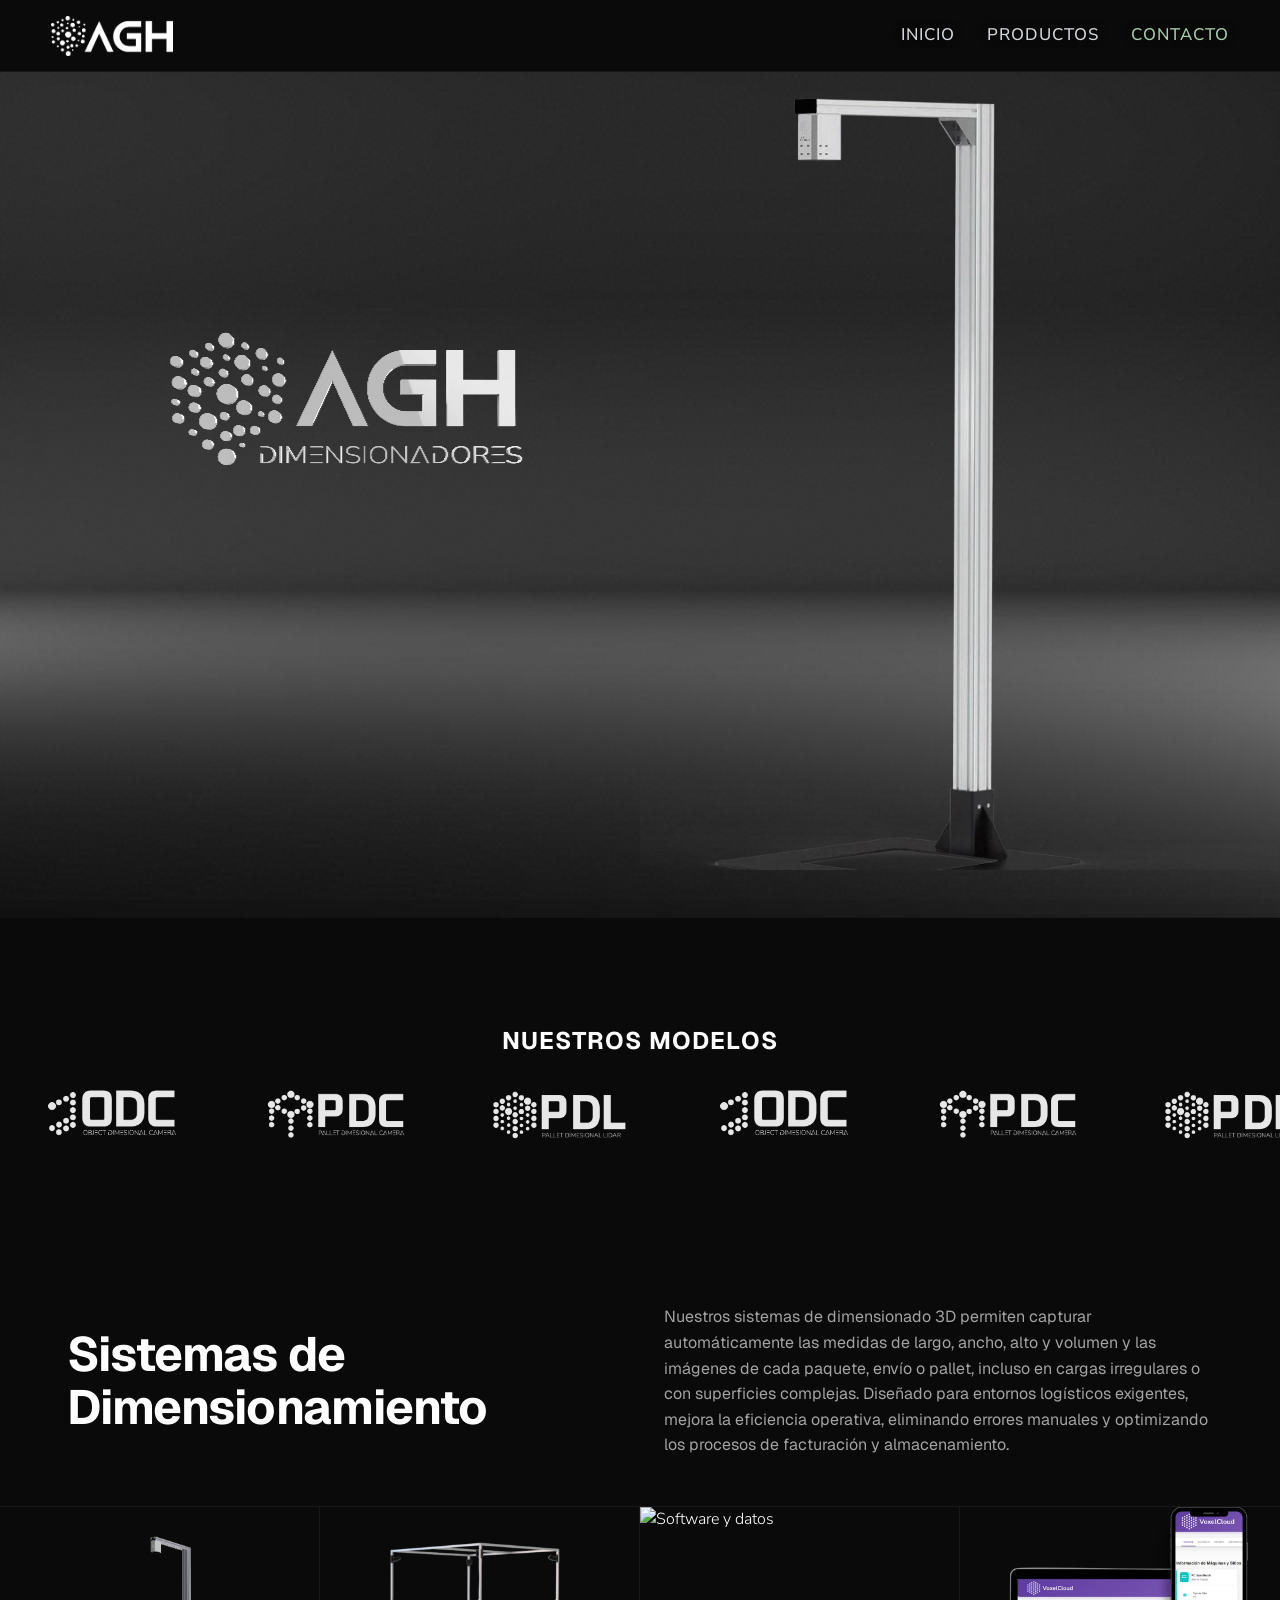
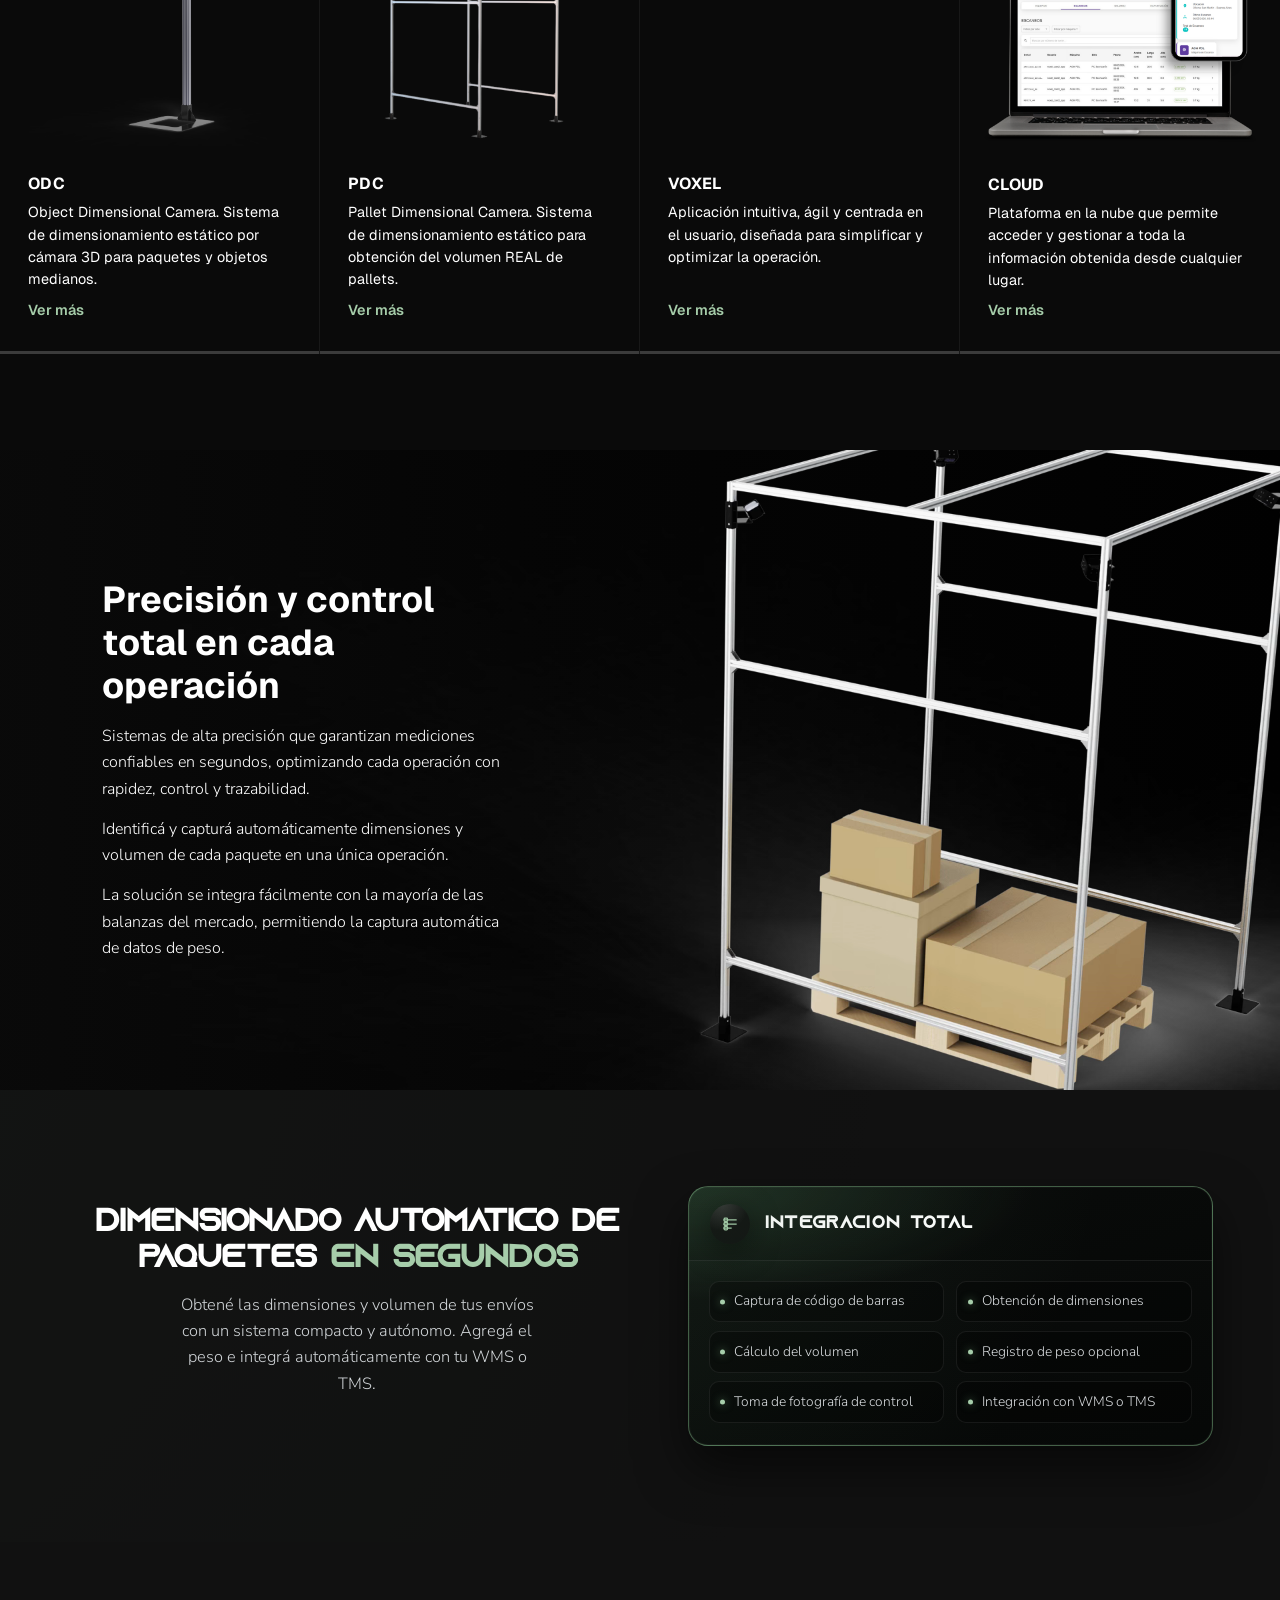
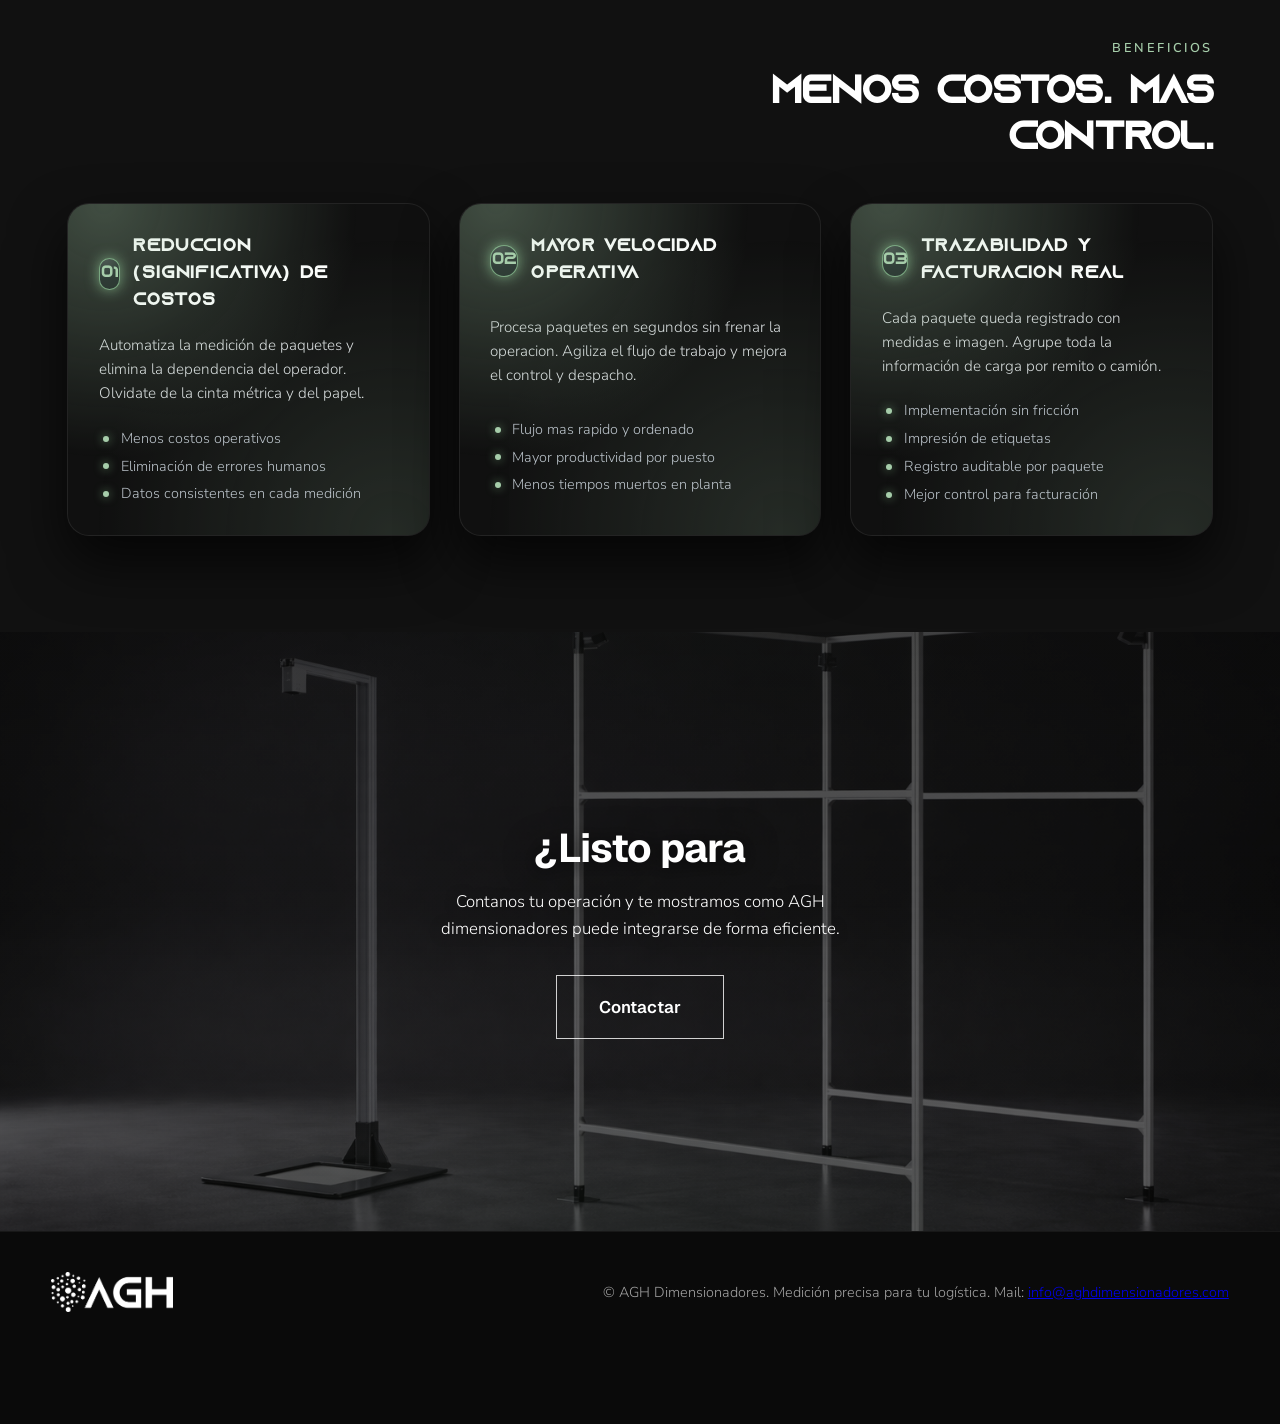
==== index.html @ 09cf016a "mejoras" ====
<!DOCTYPE html>
<html lang="es">
<head>
  <meta charset="UTF-8">
  <meta name="viewport" content="width=device-width, initial-scale=1.0">
  <title>AGH DIMENSIONADORES | Medición precisa de cajas y paquetes</title>
  <meta name="description" content="Soluciones de dimensionado y pesaje para logística. Precisión, velocidad y eficiencia en preparación de pedidos.">
  <link rel="icon" href="data:image/svg+xml,%3Csvg xmlns='http://www.w3.org/2000/svg' viewBox='0 0 32 32'%3E%3Crect width='32' height='32' fill='%230a0a0a'/%3E%3Ctext x='16' y='22' font-size='18' font-weight='bold' fill='%2334c98a' text-anchor='middle' font-family='sans-serif'%3EA%3C/text%3E%3C/svg%3E" type="image/svg+xml">
  <link rel="preconnect" href="https://fonts.googleapis.com">
  <link rel="preconnect" href="https://fonts.gstatic.com" crossorigin>
  <link href="https://fonts.googleapis.com/css2?family=Geist:wght@400;500;600;700&family=Oxanium:wght@400;500;600;700;800&display=swap" rel="stylesheet">
  <link rel="stylesheet" href="styles.css">
</head>
<body class="page-inicio">
  <div class="noise"></div>

  <header class="header">
    <div class="header-inner">
      <a href="index.html" class="logo">
        <img src="assets/aghblanco.png" alt="AGH Dimensionadores" class="logo-img">
      </a>
      <nav class="nav">
        <a href="index.html">Inicio</a>
        <div class="nav-dropdown">
          <a href="productos.html" class="nav-dropdown-trigger">Productos</a>
          <div class="nav-dropdown-menu">
            <a href="productos.html#odc" class="nav-dropdown-link nav-dropdown-link--with-icon">
              <img src="assets/dibujoODC.png" alt="" class="nav-dropdown-icon">
              <span class="nav-dropdown-link-content">
                <span class="nav-dropdown-link-title">ODC</span>
                <span class="nav-dropdown-link-desc">Object Dimensional Camera</span>
              </span>
            </a>
            <a href="productos.html#pdc" class="nav-dropdown-link nav-dropdown-link--with-icon">
              <img src="assets/pdcdibujo.png" alt="" class="nav-dropdown-icon">
              <span class="nav-dropdown-link-content">
                <span class="nav-dropdown-link-title">PDC</span>
                <span class="nav-dropdown-link-desc">Pallet Dimensional Camera</span>
              </span>
            </a>
            <a href="productos.html#software" class="nav-dropdown-link nav-dropdown-link--with-icon">
              <img src="assets/voxelblanco.png" alt="" class="nav-dropdown-icon">
              <span class="nav-dropdown-link-content">
                <span class="nav-dropdown-link-title">VOXEL</span>
                <span class="nav-dropdown-link-desc">Aplicación de captura y gestión</span>
              </span>
            </a>
          </div>
        </div>
        <a href="contacto.html" class="nav-cta">Contacto</a>
      </nav>
      <button class="menu-btn" aria-label="Abrir menú">
        <span></span><span></span><span></span>
      </button>
    </div>
  </header>

  <div id="main-wrap">
  <main>
    <section class="section video-section hero">
      <!-- MÓVIL: intro a pantalla completa, luego fade al render -->
      <div class="hero-mobile-intro" id="hero-mobile-intro">
        <video class="hero-mobile-intro-video" autoplay muted playsinline preload="auto">
          <source src="assets/logoheromovil.mp4" type="video/mp4">
        </video>
      </div>

      <!-- DESKTOP: logo izquierda, render derecha, fondo fondoval -->
      <div class="hero-desktop-layout">
        <div class="hero-desktop-logo">
          <video class="video-section-gif" autoplay loop muted playsinline>
            <source src="assets/logohero.webm" type="video/webm">
          </video>
        </div>
        <div class="hero-desktop-render">
          <video class="video-section-player" autoplay muted playsinline preload="auto">
            <source src="assets/animacion_rapida.webm" type="video/webm">
            <source src="assets/animacion_rapida.mp4" type="video/mp4">
          </video>
        </div>
      </div>
    </section>

    <section class="section clients-pasarela">
      <div class="container">
        <h2 class="clients-pasarela-title">Nuestros Modelos</h2>
      </div>
      <div class="clients-pasarela-wrap">
        <div class="clients-pasarela-track">
          <div class="clients-logo"><img src="assets/1.png" alt="Cliente"></div>
          <div class="clients-logo"><img src="assets/2.png" alt="Cliente"></div>
          <div class="clients-logo"><img src="assets/3.png" alt="Cliente"></div>
          <div class="clients-logo"><img src="assets/1.png" alt="Cliente"></div>
          <div class="clients-logo"><img src="assets/2.png" alt="Cliente"></div>
          <div class="clients-logo"><img src="assets/3.png" alt="Cliente"></div>
          <!-- Duplicamos la secuencia para que el scroll sea continuo sin dejar huecos -->
          <div class="clients-logo"><img src="assets/1.png" alt="Cliente"></div>
          <div class="clients-logo"><img src="assets/2.png" alt="Cliente"></div>
          <div class="clients-logo"><img src="assets/3.png" alt="Cliente"></div>
          <div class="clients-logo"><img src="assets/1.png" alt="Cliente"></div>
          <div class="clients-logo"><img src="assets/2.png" alt="Cliente"></div>
          <div class="clients-logo"><img src="assets/3.png" alt="Cliente"></div>
        </div>
      </div>
    </section>

    <section id="maquinas" class="section machines">
      <div class="machines-inner">
        <div class="machines-header">
          <div class="machines-header-left">
            <h2 class="machines-title">
              <span class="machines-title-line">Sistemas de</span>
              <span class="machines-title-line">Dimensionamiento</span>
            </h2>
          </div>
          <div class="machines-header-right">
            <p class="machines-desc">Nuestros sistemas de dimensionado 3D permiten capturar automáticamente las medidas de largo, ancho, alto y volumen y las imágenes de cada paquete, envío o pallet, incluso en cargas irregulares o con superficies complejas. Diseñado para entornos logísticos exigentes, mejora la eficiencia operativa, eliminando errores manuales y optimizando los procesos de facturación y almacenamiento.</p>
          </div>
        </div>
        <div class="machines-strip-wrap">
          <div class="machines-strip" id="machines-strip">
            <article class="machine-card">
              <div class="machine-card-image">
                <img src="assets/renderodc1.png" alt="ODC - Object Dimensional Camera">
              </div>
              <div class="machine-card-text">
                <h3 class="machine-card-title">ODC</h3>
                <p class="machine-card-desc">Object Dimensional Camera. Sistema de dimensionamiento estático por cámara 3D para paquetes y objetos medianos.</p>
                <a href="productos.html#odc" class="machine-card-btn">Ver más</a>
              </div>
              <div class="machine-card-line" aria-hidden="true"></div>
            </article>
            <article class="machine-card">
              <div class="machine-card-image">
                <img src="assets/renderpdc1.png" alt="PDC - Pallet Dimensional Camera" class="machine-card-image-pdc">
              </div>
              <div class="machine-card-text">
                <h3 class="machine-card-title">PDC</h3>
                <p class="machine-card-desc">Pallet Dimensional Camera. Sistema de dimensionamiento estático para obtención del volumen REAL de pallets. </p>
                <a href="productos.html#pdc" class="machine-card-btn">Ver más</a>
              </div>
              <div class="machine-card-line" aria-hidden="true"></div>
            </article>
            <article class="machine-card">
              <div class="machine-card-image">
                <img src="assets/mockup1.png" alt="Software y datos">
              </div>
              <div class="machine-card-text">
                <h3 class="machine-card-title">Voxel</h3>
                <p class="machine-card-desc">Aplicación intuitiva, ágil y centrada en el usuario, diseñada para simplificar y optimizar la operación. </p>
                <a href="#producto" class="machine-card-btn">Ver más</a>
              </div>
              <div class="machine-card-line" aria-hidden="true"></div>
            </article>
            <article class="machine-card">
              <div class="machine-card-image">
                <img src="assets/mockupcloud.png" alt="Plataforma en la nube">
              </div>
              <div class="machine-card-text">
                <h3 class="machine-card-title">Cloud</h3>
                <p class="machine-card-desc">Plataforma en la nube que permite acceder y gestionar a toda la información obtenida desde cualquier lugar.</p>
                <a href="#producto" class="machine-card-btn">Ver más</a>
              </div>
              <div class="machine-card-line" aria-hidden="true"></div>
            </article>
          </div>
        </div>
      </div>
    </section>

    <section class="section section-hero-bg">
      <div class="hero-bg-overlay"></div>
      <div class="hero-bg-content">
        <h2 class="hero-bg-title">Precisión y control total en cada operación</h2>
        <p class="hero-bg-desc">Sistemas de alta precisión que garantizan mediciones confiables en segundos, optimizando cada operación con rapidez, control y trazabilidad.</p>
        <p class="hero-bg-desc">Identificá y capturá automáticamente dimensiones y volumen de cada paquete en una única operación.</p>
        <p class="hero-bg-desc">La solución se integra fácilmente con la mayoría de las balanzas del mercado, permitiendo la captura automática de datos de peso.</p>
      </div>
      <div class="hero-bg-media">
        <video class="hero-bg-video" autoplay muted loop playsinline>
          <source src="assets/pdcvideo.webm" type="video/webm">
          <source src="assets/pdcvideo.mp4" type="video/mp4">
        </video>
      </div>
    </section>

    <section id="producto" class="section product product--neo">
      <div class="container">
        <div class="product-layout product-layout--integracion">
          <div class="product-main">
            <h2 class="section-title product-title">
              Dimensionado automático de paquetes 
              <span class="accent">en segundos</span>
            </h2>
            <p class="section-desc product-desc">
              Obtené las dimensiones y volumen de tus envíos con un sistema compacto y autónomo. Agregá el peso e integrá automáticamente con tu WMS o TMS.
            </p>
          </div>
          <div class="product-feature-grid">
            <article class="product-feature-card product-feature-card--integracion">
              <div class="product-feature-card-head">
                <div class="product-feature-header product-feature-header--integracion">
                  <div class="product-feature-icon">
                    <svg viewBox="0 0 24 24" fill="none" stroke="currentColor" stroke-width="1.5" aria-hidden="true">
                      <path d="M4 7h16M4 12h16M4 17h10"/>
                      <rect x="5" y="5" width="4" height="4" rx="1"/>
                      <rect x="5" y="10" width="4" height="4" rx="1"/>
                      <rect x="5" y="15" width="4" height="4" rx="1"/>
                    </svg>
                  </div>
                  <h3 class="product-feature-title-integracion">Integración TOTAL</h3>
                </div>
              </div>
              <ul class="product-feature-list product-feature-list--integracion">
                <li>Captura de código de barras</li>
                <li>Obtención de dimensiones</li>
                <li>Cálculo del volumen</li>
                <li>Registro de peso opcional</li>
                <li>Toma de fotografía de control</li>
                <li>Integración con WMS o TMS</li>
              </ul>
            </article>
          </div>
        </div>
      </div>
    </section>

    <section id="beneficios" class="section benefits benefits--timeline">
      <div class="container">
        <span class="section-label">Beneficios</span>
        <h2 class="section-title benefits-title">Menos costos. Más control.</h2>
        <div class="benefits-layout">
          <div class="benefits-line" aria-hidden="true"></div>
          <article class="benefit-card">
            <div class="benefit-card-header">
              <span class="benefit-step">01</span>
              <h3>Reducción (significativa) de costos</h3>
            </div>
            <p>
              Automatiza la medición de paquetes y elimina la dependencia del operador. Olvidate de la cinta métrica y del papel.
            </p>
            <ul class="benefit-bullets">
              <li>Menos costos operativos</li>
              <li>Eliminación de errores humanos</li>
              <li>Datos consistentes en cada medición</li>
            </ul>
          </article>
          <article class="benefit-card">
            <div class="benefit-card-header">
              <span class="benefit-step">02</span>
              <h3>Mayor velocidad operativa</h3>
            </div>
            <p>
              Procesa paquetes en segundos sin frenar la operacion. Agiliza el flujo de trabajo y mejora el control y despacho.
            </p>
            <ul class="benefit-bullets">
              <li>Flujo mas rapido y ordenado</li>
              <li>Mayor productividad por puesto</li>
              <li>Menos tiempos muertos en planta</li>
            </ul>
          </article>
          <article class="benefit-card">
            <div class="benefit-card-header">
              <span class="benefit-step">03</span>
              <h3>Trazabilidad y facturación real</h3>
            </div>
            <p>
              Cada paquete queda registrado con medidas e imagen. Agrupe toda la información de carga por remito o camión.
            <ul class="benefit-bullets">
              <li>Implementación sin fricción</li>
              <li>Impresión de etiquetas</li>
              <li>Registro auditable por paquete</li>
              <li>Mejor control para facturación</li>
            </ul>
          </article>
        </div>
      </div>
    </section>

    <section id="contacto" class="section cta">
      <div class="cta-bg-image" aria-hidden="true"></div>
      <div class="cta-bg" aria-hidden="true"></div>
      <div class="container">
        <div class="cta-box">
          <div class="cta-box-glow"></div>
          <h2 class="cta-title">¿Listo para dimensionar mejor?</h2>
          <p class="cta-desc">Contanos tu operación y te mostramos como AGH dimensionadores puede integrarse de forma eficiente.</p>
          <a href="contacto.html" class="btn cta-btn btn-primary btn-large">Contactar</a>
        </div>
      </div>
    </section>

  </main>

  <footer class="footer">
    <div class="container">
      <div class="footer-inner">
        <a href="#" class="logo footer-logo">
          <img src="assets/aghblanco.png" alt="AGH Dimensionadores" class="logo-img">
        </a>
        <p class="footer-copy">© AGH Dimensionadores. Medición precisa para tu logística. Mail: <a href="mailto:info@aghdimensionadores.com">info@aghdimensionadores.com</a></p>
      </div>
    </div>
  </footer>
  </div>

  <script src="main.js"></script>
  <script>
    document.addEventListener('DOMContentLoaded', () => {
      const mainPlayer = document.querySelector('.video-section-player');
      const introWrap = document.getElementById('hero-mobile-intro');

      const isMobileHero = window.matchMedia('(max-width: 768px)').matches && introWrap;
      // Ocultamos el logo del header hasta que termine la primera reproducción del render del hero.
      // Esto aplica tanto en móvil como en web/desktop.
      if (mainPlayer) document.body.classList.add('hero-intro-pending');

      // En móvil usar siempre .mp4 para el render principal (mejor compatibilidad)
      if (mainPlayer && isMobileHero) {
        mainPlayer.src = 'assets/animacion_rapida.mp4';
      }
      if (mainPlayer) {
        mainPlayer.playbackRate = 0.4;
        // En desktop dejamos el loop activo desde el inicio para evitar el salto
        // visible que aparece cuando el navegador cambia a loop al final del primer ciclo.
        if (!isMobileHero) {
          mainPlayer.loop = true;
          mainPlayer.play().catch(() => {});
        }
      }

      // Mobile intro logic
      const introMedia = document.querySelector('.hero-mobile-intro-video');
      const sectionInner = document.querySelector('.hero-desktop-layout');
      if (introWrap && introMedia && mainPlayer) {
        let hasShownRender = false;

        function showRender() {
          if (hasShownRender) return;
          hasShownRender = true;
          introWrap.classList.add('is-finished');
          if (sectionInner) sectionInner.classList.add('hero-intro-done');
          mainPlayer.loop = true;
          mainPlayer.currentTime = 0;
          mainPlayer.play().catch(function(){});
        }

        // Si el intro es un video, esperamos a que termine.
        // Si es una imagen, hacemos un pequeño delay para mantener el efecto.
        if (introMedia.tagName === 'VIDEO') {
          const handleIntroTimeUpdate = function() {
            if (introMedia.duration > 0 && introMedia.currentTime >= introMedia.duration - 0.5) {
              introMedia.removeEventListener('timeupdate', handleIntroTimeUpdate);
              showRender();
            }
          };
          introMedia.addEventListener('ended', showRender, { once: true });
          introMedia.addEventListener('timeupdate', handleIntroTimeUpdate);
        } else {
          const start = () => setTimeout(showRender, 1800);
          if (introMedia.complete) start();
          else introMedia.addEventListener('load', start, { once: true });
        }
      }

      // Mostrar el logo del header solo cuando llegamos a la siguiente sección
      // (en tu landing: #maquinas, donde aparece "Sistemas de Dimensionamiento").
      const nextSection = document.getElementById('maquinas');
      if (nextSection) {
        const obs = new IntersectionObserver((entries) => {
          const entry = entries[0];
          if (entry && entry.isIntersecting) {
            document.body.classList.remove('hero-intro-pending');
            obs.disconnect();
          }
        }, { threshold: 0.25 });
        obs.observe(nextSection);
      } else {
        // Fallback: si por algún motivo no existe la sección, evitamos dejar el logo oculto para siempre.
        setTimeout(() => document.body.classList.remove('hero-intro-pending'), 12000);
      }
    });
  </script>
  <script>
    window.addEventListener('load', () => {
      const animVideo = document.querySelector('.video-section-anim');
      if (animVideo) {
        animVideo.play();
      }
    });
  </script>
</body>
</html>
---- styles.css ----
/* ===== AGH DIMENSIONADORES — Web moderna ===== */
/* Fuentes: Azonix (principal/títulos, local), Nunito Sans (textos secundarios, local) */

/* Azonix — fuente principal (títulos)
   (en GitHub Pages la carpeta está en minúsculas: /azonix) */
@font-face {
  font-family: 'Azonix';
  src: url('azonix/Azonix.otf') format('opentype');
  font-weight: normal;
  font-style: normal;
  font-display: swap;
}

/* Nunito Sans — textos secundarios, fuentes locales TrueType (.ttf) */
@font-face {
  font-family: 'Nunito Sans';
  src: url('Nunito_Sans/NunitoSans-VariableFont.ttf') format('truetype');
  font-weight: 200 900;
  font-style: normal;
  font-display: swap;
}

@font-face {
  font-family: 'Nunito Sans';
  src: url('Nunito_Sans/NunitoSans-Italic.ttf') format('truetype');
  font-weight: 200 900;
  font-style: italic;
  font-display: swap;
}

:root {
  --bg: #0a0a0a;
  --bg-elevated: #111111;
  --surface: #161616;
  --border: rgba(255, 255, 255, 0.06);
  --text: #ffffff;
  --text-muted: #a3a3a3;
  --accent: #A6CDAA;
  --accent-dim: rgba(166, 205, 170, 0.2);
  --accent-glow: rgba(166, 205, 170, 0.35);
  --font-body: 'Nunito Sans', system-ui, sans-serif;
  --font-display: 'Azonix', system-ui, sans-serif;
  --radius: 12px;
  --radius-lg: 20px;
  --header-h: 72px;
  --container: min(1200px, 92vw);
}

*,
*::before,
*::after {
  box-sizing: border-box;
  margin: 0;
  padding: 0;
}

html {
  scroll-behavior: smooth;
}

body {
  font-family: var(--font-body);
  font-weight: 300;
  background: var(--bg);
  color: var(--text);
  line-height: 1.6;
  overflow-x: hidden;
}

/* Ocultar el logo del header mientras el hero termina su primera reproducción
   (solo en escritorio; en móvil lo queremos visible). */
@media (min-width: 901px) {
  body.hero-intro-pending .header .logo {
    opacity: 0;
    visibility: hidden;
    pointer-events: none;
  }
}

/* Overlay de ruido sutil */
.noise {
  position: fixed;
  top: var(--header-h);
  left: 0;
  right: 0;
  bottom: 0;
  pointer-events: none;
  z-index: 9999;
  opacity: 0.03;
  background-image: url("data:image/svg+xml,%3Csvg viewBox='0 0 256 256' xmlns='http://www.w3.org/2000/svg'%3E%3Cfilter id='n'%3E%3CfeTurbulence type='fractalNoise' baseFrequency='0.9' numOctaves='4' stitchTiles='stitch'/%3E%3C/filter%3E%3Crect width='100%25' height='100%25' filter='url(%23n)'/%3E%3C/svg%3E");
}

/* ----- Header ----- */
.header {
  position: fixed;
  top: 0;
  left: 0;
  right: 0;
  z-index: 100;
  height: var(--header-h);
  display: flex;
  align-items: center;
  justify-content: center;
  background: transparent;
  backdrop-filter: none;
  border-bottom: 1px solid transparent;
  transition: background 0.3s, border-color 0.3s, backdrop-filter 0.3s;
}

.header.header--solid {
  background: #0a0a0a;
  backdrop-filter: blur(12px);
  border-bottom-color: var(--border);
}

.header-inner {
  width: var(--container);
  display: flex;
  align-items: center;
  justify-content: space-between;
  background: none;
}

.logo {
  display: flex;
  align-items: center;
  gap: 12px;
  text-decoration: none;
  color: var(--text);
  font-family: var(--font-display);
  font-weight: 700;
  font-size: 1.1rem;
  letter-spacing: 0.02em;
}

.logo-img {
  height: 40px;
  width: auto;
  display: block;
}

.logo-agh {
  color: #fff;
}

.nav {
  display: flex;
  align-items: center;
  gap: 2rem;
}

.nav a {
  color: rgba(240, 244, 248, 0.88);
  text-decoration: none;
  font-size: 1.05rem;
  font-weight: 500;
  letter-spacing: 0.06em;
  text-transform: uppercase;
  text-shadow: 0 0 8px rgba(0, 0, 0, 0.7);
  transition: color 0.2s, text-shadow 0.2s;
}

.nav a:hover {
  color: #ffffff;
  text-shadow: 0 0 14px rgba(0, 0, 0, 0.9);
}

.nav-cta {
  color: var(--accent) !important;
  font-family: var(--font-body);
  font-weight: 700;
}

.nav-dropdown {
  position: relative;
}

.nav-dropdown-trigger {
  color: rgba(240, 244, 248, 0.88);
  font-size: 1.05rem;
  font-weight: 500;
  letter-spacing: 0.06em;
  text-transform: uppercase;
  text-shadow: 0 0 8px rgba(0, 0, 0, 0.7);
  cursor: pointer;
  transition: color 0.2s, text-shadow 0.2s;
  padding: 0.25rem 0;
}

.nav-dropdown:hover .nav-dropdown-trigger {
  color: var(--text);
}

.nav-dropdown-menu {
  position: absolute;
  top: 100%;
  left: 50%;
  transform: translateX(-50%) translateY(14px);
  margin-top: 0.5rem;
  min-width: 280px;
  padding: 0.35rem 0;
  background: var(--surface);
  border: 1px solid var(--border);
  border-radius: var(--radius);
  box-shadow: 0 12px 24px rgba(0, 0, 0, 0.3);
  opacity: 0;
  visibility: hidden;
  pointer-events: none;
  transition: opacity 0.35s ease-out, visibility 0.35s ease-out, transform 0.35s ease-out;
  z-index: 50;
}

.nav-dropdown:hover .nav-dropdown-menu {
  opacity: 1;
  visibility: visible;
  transform: translateX(-50%) translateY(0);
  pointer-events: auto;
}

.nav-dropdown-menu .nav-dropdown-link {
  display: block;
  position: relative;
  padding: 0.45rem 1rem;
  color: var(--text-muted);
  font-size: 0.9rem;
  text-decoration: none;
  opacity: 0;
  transform: translateY(10px);
  transition: opacity 0.4s cubic-bezier(.73,.32,.34,1.5), transform 0.4s cubic-bezier(.73,.32,.34,1.5), color 0.2s, background 0.2s;
}

/* efecto de "desplegar" items del dropdown con pequeño retraso escalonado */
.nav-dropdown:hover .nav-dropdown-menu .nav-dropdown-link {
  opacity: 1;
  transform: translateY(0);
}

.nav-dropdown:hover .nav-dropdown-menu .nav-dropdown-link:nth-child(1) {
  transition-delay: 0.05s;
}
.nav-dropdown:hover .nav-dropdown-menu .nav-dropdown-link:nth-child(2) {
  transition-delay: 0.1s;
}
.nav-dropdown:hover .nav-dropdown-menu .nav-dropdown-link:nth-child(3) {
  transition-delay: 0.15s;
}
.nav-dropdown:hover .nav-dropdown-menu .nav-dropdown-link:nth-child(4) {
  transition-delay: 0.2s;
}
.nav-dropdown:hover .nav-dropdown-menu .nav-dropdown-link:nth-child(5) {
  transition-delay: 0.25s;
}
.nav-dropdown:hover .nav-dropdown-menu .nav-dropdown-link:nth-child(6) {
  transition-delay: 0.3s;
}

/* Línea fina verde entre productos, se difumina a los costados */
.nav-dropdown-menu .nav-dropdown-link:not(:last-child)::after {
  content: '';
  position: absolute;
  bottom: 0;
  left: 10%;
  right: 10%;
  height: 1px;
  background: linear-gradient(to right, transparent 0%, var(--accent) 50%, transparent 100%);
  pointer-events: none;
  opacity: 0.7;
}

.nav-dropdown-menu .nav-dropdown-link:hover {
  color: var(--accent);
  background: rgba(78, 128, 90, 0.08);
}

/* ODC: logo a la izquierda, texto a la derecha (forzar fila) */
.nav-dropdown-menu .nav-dropdown-link.nav-dropdown-link--with-icon {
  display: flex;
  flex-direction: row;
  align-items: center;
  gap: 0.85rem;
  padding: 0.55rem 1rem 0.55rem 0.9rem;
}

.nav-dropdown-link--with-icon:hover .nav-dropdown-link-title,
.nav-dropdown-link--with-icon:hover .nav-dropdown-link-desc {
  color: var(--accent);
}

.nav-dropdown-icon {
  width: 56px;
  height: 56px;
  object-fit: contain;
  flex-shrink: 0;
  opacity: 0.95;
}

.nav-dropdown-link-content {
  display: flex;
  flex-direction: column;
  gap: 0.12rem;
  min-width: 0;
}

.nav-dropdown-link-title {
  font-family: var(--font-body);
  font-weight: 700;
  font-size: 1.2rem;
  line-height: 1.15;
  color: #fff;
}

.nav-dropdown-link-desc {
  font-family: var(--font-body);
  font-size: 0.82rem;
  line-height: 1.25;
  color: var(--text-muted);
  font-weight: 400;
}

.menu-btn {
  display: none;
  flex-direction: column;
  gap: 6px;
  background: none;
  border: none;
  cursor: pointer;
  padding: 8px;
}

.menu-btn span {
  width: 24px;
  height: 2px;
  background: var(--text);
  border-radius: 1px;
  transition: transform 0.3s, opacity 0.3s;
}

/* Menú móvil abierto */
@media (max-width: 900px) {
  .nav.is-open {
    display: flex;
    position: absolute;
    top: var(--header-h);
    left: 0;
    right: 0;
    flex-direction: column;
    justify-content: center;
    align-items: center;
    gap: 1.5rem;
    width: 100%;
  background: rgba(10,10,10,0.96);
  font-size: 1.25rem;
  padding: 1rem;
  border-bottom: 1px solid var(--border);
  }

  /* Estilo de enlaces dentro del menú móvil */
  .nav.is-open a,
  .nav.is-open .nav-dropdown-trigger {
  color: var(--text);
  text-shadow: none;
  font-weight: 500;
  letter-spacing: normal;
  font-size: 0.9rem;
  }

  .nav.is-open a:hover,
  .nav.is-open .nav-dropdown-trigger:hover {
  color: var(--text);
  }

  /* Forzar que el CTA de contacto también sea negro en el menú móvil */
  .nav.is-open .nav-cta {
  color: var(--accent) !important;
  }

  /* Forzar color negro específicamente en el trigger de Productos */
  .nav.is-open .nav-dropdown-trigger {
  color: var(--text) !important;
  }

  /* Líneas divisorias entre INICIO / PRODUCTOS / CONTACTO en móvil */
  .nav.is-open > a,
  .nav.is-open > .nav-dropdown {
    position: relative;
    width: 100%;
    text-align: center;
    padding-bottom: 0.25rem;
  }

  .nav.is-open > a::after,
  .nav.is-open > .nav-dropdown::after {
    content: "";
    position: absolute;
    left: 0;
    right: 0;
    bottom: -0.4rem;
    height: 1px;
  background: rgba(255,255,255,0.06);
  }

  /* No dibujar línea debajo del último (CONTACTO) */
  .nav.is-open > a:last-child::after {
    display: none;
  }

  .nav.is-open .nav-dropdown {
    display: flex;
    flex-direction: column;
    align-items: center;
    gap: 0.75rem;
  }

  .nav.is-open .nav-dropdown-trigger {
  font-size: 0.9rem;
    color: var(--text);
  }

  .nav.is-open .nav-dropdown-menu {
    position: static;
    transform: none;
    opacity: 0;
    visibility: hidden;
    margin-top: 0;
    background: transparent;
    border: none;
    box-shadow: none;
    padding: 0;
    max-height: 0;
    overflow: hidden;
  }

  /* En móvil, solo mostramos el submenú cuando la opción Productos está abierta */
  .nav.is-open .nav-dropdown.is-open .nav-dropdown-menu {
    opacity: 1;
    visibility: visible;
    max-height: min(72vh, 520px);
  }

  .nav.is-open .nav-dropdown-menu a {
  font-size: 0.9rem;
  padding: 0.9rem 0.25rem;
    opacity: 1;
    transform: none;
    transition: color 0.2s, background 0.2s;
  }

  .nav.is-open .nav-dropdown-menu .nav-dropdown-link.nav-dropdown-link--with-icon {
    display: flex;
    flex-direction: row;
    align-items: center;
    justify-content: flex-start;
    width: 100%;
    padding: 0.5rem 0;
    gap: 0.75rem;
  }

  .nav.is-open .nav-dropdown-icon {
  width: 34px;
  height: 34px;
  }

  .nav.is-open .nav-dropdown-link-title {
  font-size: 0.9rem;
    text-align: left;
    line-height: 1.15;
  }

  .nav.is-open .nav-dropdown-link-desc {
  font-size: 0.78rem;
  line-height: 1.25;
    text-align: left;
    text-shadow: none;
  color: var(--text-muted);
  }

  .menu-btn.is-open span:nth-child(1) {
    transform: translateY(8px) rotate(45deg);
  }
  .menu-btn.is-open span:nth-child(2) {
    opacity: 0;
  }
  .menu-btn.is-open span:nth-child(3) {
    transform: translateY(-8px) rotate(-45deg);
  }
}

/* Reveal al scroll */
.reveal {
  opacity: 0;
  transform: translateY(20px);
  transition: opacity 0.6s ease-out, transform 0.6s ease-out;
}

.reveal.is-visible {
  opacity: 1;
  transform: translateY(0);
}

/* ----- Hero ----- */
.hero {
  min-height: 100vh;
  display: grid;
  grid-template-columns: 1fr 1fr;
  grid-template-rows: 1fr;
  gap: 2rem;
  align-items: start;
  padding: calc(var(--header-h) + 1.5rem) var(--container) 4rem;
  margin-left: calc(-1 * (100vw - 100%) / 2);
  margin-right: calc(-1 * (100vw - 100%) / 2);
  padding-left: max(4vw, calc((100vw - 1200px) / 2 + 4rem));
  padding-right: max(4vw, calc((100vw - 1200px) / 2 + 4rem));
  position: relative;
}

.hero-bg {
  position: absolute;
  inset: 0;
  z-index: -1;
  overflow: hidden;
  background: #0a0a0a;
}

/* Capa 1: gradiente oscuro animado (se nota el movimiento) */
.hero-bg::before {
  content: '';
  position: absolute;
  inset: -100%;
  background:
    radial-gradient(ellipse 90% 70% at 30% 30%, rgba(78, 128, 90, 0.2) 0%, transparent 55%),
    radial-gradient(ellipse 70% 90% at 70% 70%, rgba(78, 128, 90, 0.15) 0%, transparent 55%),
    radial-gradient(ellipse 80% 60% at 55% 25%, rgba(78, 128, 90, 0.12) 0%, transparent 50%);
  animation: hero-bg-shift 18s ease-in-out infinite alternate;
}

@keyframes hero-bg-shift {
  0% { transform: translate(0, 0) scale(1) rotate(0deg); }
  100% { transform: translate(-8%, -5%) scale(1.15) rotate(2deg); }
}

.hero-grid {
  position: absolute;
  inset: 0;
  background-image:
    linear-gradient(rgba(255,255,255,0.04) 1px, transparent 1px),
    linear-gradient(90deg, rgba(255,255,255,0.04) 1px, transparent 1px);
  background-size: 50px 50px;
  mask-image: radial-gradient(ellipse 90% 70% at 50% 30%, black, transparent 75%);
  opacity: 0.9;
  animation: hero-grid-pulse 6s ease-in-out infinite;
}

@keyframes hero-grid-pulse {
  0%, 100% { opacity: 0.9; }
  50% { opacity: 0.5; }
}

/* Glow verde más visible y animado */
.hero-glow {
  position: absolute;
  top: -20%;
  left: 50%;
  width: 100%;
  max-width: 700px;
  height: 70%;
  background: radial-gradient(ellipse at center, rgba(78, 128, 90, 0.25) 0%, rgba(78, 128, 90, 0.1) 40%, transparent 70%);
  filter: blur(50px);
  animation: hero-glow-float 14s ease-in-out infinite;
}

@keyframes hero-glow-float {
  0%, 100% {
    transform: translate(-50%, 0) scale(1);
    opacity: 1;
  }
  33% {
    transform: translate(-48%, -8%) scale(1.15);
    opacity: 0.9;
  }
  66% {
    transform: translate(-52%, 6%) scale(0.9);
    opacity: 0.85;
  }
}

.hero-content {
  grid-column: 1;
  grid-row: 1;
}

.hero-label {
  font-size: 0.85rem;
  text-transform: uppercase;
  letter-spacing: 0.2em;
  color: var(--accent);
  margin-bottom: 1.75rem;
  font-weight: 600;
}

.hero-logo-wrap {
  margin: 0 0 2.5rem 0;
  line-height: 0;
}

.hero-logo {
  width: 100%;
  max-width: 520px;
  height: auto;
  display: block;
  object-fit: contain;
}

.hero-desc {
  font-family: var(--font-body);
  color: var(--text-muted);
  font-size: 1.1rem;
  max-width: 420px;
  margin-bottom: 2.5rem;
  line-height: 1.7;
}

.hero-actions {
  display: flex;
  flex-wrap: wrap;
  gap: 1rem;
}

.hero-visual {
  grid-column: 2;
  grid-row: 1;
  display: flex;
  align-items: flex-start;
  justify-content: center;
}

/* ----- Render 3D de la máquina dimensionadora ----- */
.hero-render {
  position: relative;
  width: 620px;
  height: 720px;
  max-width: 100%;
  display: flex;
  flex-direction: column;
  align-items: center;
  justify-content: flex-end;
  margin-top: -160px;
  animation: render-float 4s ease-in-out infinite;
  filter: drop-shadow(0 16px 32px rgba(0,0,0,0.4));
}

.hero-render-img {
  width: 100%;
  height: 100%;
  object-fit: contain;
  display: block;
}

@keyframes render-float {
  0%, 100% { transform: translateY(0); }
  50% { transform: translateY(-8px); }
}

/* Base negra */
.render-base {
  position: absolute;
  bottom: 0;
  width: 100px;
  height: 20px;
  background: linear-gradient(180deg, #1a1a1a 0%, #0a0a0a 100%);
  border-radius: 4px;
  box-shadow: 0 4px 12px rgba(0,0,0,0.5), inset 0 1px 0 rgba(255,255,255,0.05);
}

/* Columna vertical (perfiles plateados) */
.render-column {
  position: absolute;
  bottom: 20px;
  width: 32px;
  height: 260px;
  display: flex;
  border-radius: 4px;
  overflow: hidden;
  box-shadow: 0 8px 24px rgba(0,0,0,0.4);
}

.render-column-face {
  width: 100%;
  height: 100%;
  background: linear-gradient(165deg, #e8e8e8 0%, #a0a0a0 30%, #707070 60%, #505050 100%);
}

.render-column-edge {
  position: absolute;
  left: 0;
  top: 0;
  right: 0;
  height: 100%;
  background: linear-gradient(90deg, rgba(255,255,255,0.4) 0%, transparent 15%);
  pointer-events: none;
}

/* Brazo horizontal (arranca desde lo alto de la columna) */
.render-arm {
  position: absolute;
  bottom: 280px;
  left: 50%;
  margin-left: 16px;
  transform-origin: left center;
  display: flex;
  align-items: center;
  animation: render-arm-sway 5s ease-in-out infinite;
}

@keyframes render-arm-sway {
  0%, 100% { transform: translateX(0) rotate(-2deg); }
  50% { transform: translateX(-4px) rotate(1deg); }
}

.render-arm-bar {
  width: 140px;
  height: 14px;
  margin-left: 0;
  background: linear-gradient(180deg, #d0d0d0 0%, #808080 50%, #505050 100%);
  border-radius: 2px;
  box-shadow: 0 2px 8px rgba(0,0,0,0.3), inset 0 1px 0 rgba(255,255,255,0.3);
}

/* Caja del sensor */
.render-sensor {
  position: relative;
  width: 44px;
  height: 36px;
  margin-left: -2px;
}

.render-sensor-body {
  position: absolute;
  inset: 0;
  background: linear-gradient(165deg, #f0f0f0 0%, #c0c0c0 50%, #909090 100%);
  border-radius: 6px;
  box-shadow: 0 4px 12px rgba(0,0,0,0.35), inset 0 1px 0 rgba(255,255,255,0.5);
}

.render-sensor-lens {
  position: absolute;
  bottom: 4px;
  left: 50%;
  transform: translateX(-50%);
  width: 24px;
  height: 10px;
  background: radial-gradient(ellipse at center, #2a2a2a 0%, #0a0a0a 100%);
  border-radius: 4px;
  box-shadow: inset 0 0 6px rgba(0,0,0,0.8);
}

/* Línea de escaneo animada */
.render-scan-line {
  position: absolute;
  bottom: 0;
  left: 4px;
  right: 4px;
  height: 2px;
  background: linear-gradient(90deg, transparent, var(--accent), transparent);
  border-radius: 1px;
  box-shadow: 0 0 12px var(--accent);
  animation: render-scan 2s ease-in-out infinite;
}

@keyframes render-scan {
  0% { transform: translateY(0); opacity: 0.3; }
  15% { opacity: 1; }
  85% { opacity: 1; }
  100% { transform: translateY(-28px); opacity: 0.3; }
}

/* Plataforma de medición (bajo el sensor) */
.render-platform {
  position: absolute;
  bottom: 20px;
  left: 50%;
  transform: translateX(40px);
  width: 72px;
  height: 8px;
  background: linear-gradient(180deg, #333 0%, #1a1a1a 100%);
  border-radius: 2px;
  box-shadow: 0 2px 8px rgba(0,0,0,0.4);
  animation: render-platform-pulse 2.5s ease-in-out infinite;
}

@keyframes render-platform-pulse {
  0%, 100% { box-shadow: 0 2px 8px rgba(0,0,0,0.4); }
  50% { box-shadow: 0 2px 16px rgba(78, 128, 90, 0.3); }
}

.hero-scroll {
  position: absolute;
  bottom: 2rem;
  left: 50%;
  transform: translateX(-50%);
  display: flex;
  flex-direction: column;
  align-items: center;
  gap: 8px;
  color: var(--text-muted);
  font-size: 0.75rem;
  letter-spacing: 0.15em;
  text-transform: uppercase;
}

.hero-scroll-line {
  width: 1px;
  height: 40px;
  background: linear-gradient(to bottom, var(--text-muted), transparent);
  border-radius: 1px;
  animation: scroll-pulse 2s ease-in-out infinite;
}

@keyframes scroll-pulse {
  0%, 100% { opacity: 0.5; transform: scaleY(0.8); }
  50% { opacity: 1; transform: scaleY(1); }
}

/* ----- Hero video section ----- */
.video-section {
  padding: 0;
  position: relative;
  overflow: hidden;
}

.video-section.hero {
  min-height: 100vh;
  display: flex;
  align-items: stretch;
  /* Hacer que el fondo del hero empiece detrás del header fijo */
  margin-top: calc(-1 * var(--header-h));
  padding-top: var(--header-h);
}

/* Intro móvil: oculto en desktop */
.hero-mobile-intro {
  display: none;
}

/* =====================
   DESKTOP: logo izq + render der sobre fondoval
   ===================== */
.hero-desktop-layout {
  display: grid;
  grid-template-columns: 1fr 1fr;
  width: 100%;
  min-height: 100vh;
  background: var(--bg) url("assets/fondoval.png") center center / cover no-repeat;
  /* Bajar ligeramente logo y render para compensar el header fijo */
  align-items: center;
}

.hero-desktop-logo {
  display: flex;
  align-items: flex-start;
  justify-content: center;
  padding: 0 3rem 3rem 5vw;
  overflow: hidden;
}

.video-section-gif {
  /* En desktop ahora es una imagen (antes era video):
     usamos contain para que no se corte. */
  width: 121%;
  max-width: none;
  height: auto;
  max-height: 93vh;
  display: block;
  object-fit: contain;
  /* Subir el logo recortando la parte superior vacía */
  object-position: center 20%;
  margin-top: -15px;
  /* Moverlo un poco hacia la derecha dentro del contenedor */
  transform: translateX(4vw);
  background: transparent;
  mix-blend-mode: screen;
}

.hero-desktop-render {
  display: flex;
  align-items: flex-start;
  justify-content: center;
  padding: 0 8vw 3rem 2rem;
  overflow: hidden;
  /* Bajar el render respecto al logo */
  margin-top: 60px;
}

.video-section-player {
  width: 140%;
  height: 90vh;
  max-height: 90vh;
  display: block;
  object-fit: cover;
  /* Recortar fuerte la parte superior del render en desktop */
  object-position: right 80%;
}

/* =====================
   MÓVIL: intro video → fade al render
   ===================== */
@media (max-width: 900px) {
  /* En móvil el logo del header debe verse desde el inicio */
}

@media (max-width: 768px) {
  /* En móvil el logo del header debe verse desde el inicio */

  .video-section.hero {
    min-height: auto;
    display: block;
  }

  /* Intro: ocupa la parte superior pero permite hacer scroll por la página */
  .hero-mobile-intro {
    display: flex;
    position: relative;
    width: 100%;
    height: 100vh;
    z-index: 1;
    background: var(--bg);
  }
  .hero-mobile-intro.is-finished {
    display: none;
  }
  .hero-mobile-intro-video {
    position: absolute;
    top: 0; left: 0;
    width: 100%;
    height: 100%;
    object-fit: contain;
    object-position: center center;
    transform: translateX(35px) scale(3.9);
    transform-origin: center center;
    display: block;
  }

  /* Layout desktop: oculto hasta que termina el intro */
  .hero-desktop-layout {
    /* Mientras se ve el logo (intro), ocultamos completamente el layout
       para que no ocupe espacio negro por debajo en móvil */
    display: none;
    background: var(--bg);
    position: relative;
  }

  .hero-desktop-layout.hero-intro-done {
    display: block;
    min-height: calc(100vh - var(--header-h));
  }

  .hero-desktop-logo {
    display: none;
  }

  .hero-desktop-render {
    padding: 0;
    width: 100%;
    height: calc(100vh - var(--header-h));
    position: relative;
  }

  /* Render: oculto hasta fade-in */
  .video-section-player {
    position: absolute;
    top: 0; left: 0;
    width: 100%;
    height: 100%;
    object-fit: cover;
    object-position: center center;
    opacity: 0;
    transition: opacity 0.6s ease;
  }
  .hero-desktop-layout.hero-intro-done .video-section-player {
    opacity: 1;
  }
}

@media (min-width: 769px) {
  .hero-mobile-intro {
    display: none !important;
  }
  .video-section-player {
    opacity: 1 !important;
  }
}


/* ----- Sección máquinas (estilo Lambda) ----- */
.machines {
  /* Subir un poco los textos "Las máquinas de tu logística" acercándolos al hero anterior */
  padding: 3.5rem 0 5rem;
  background: var(--bg);
}

.machines-inner {
  width: 100%;
  max-width: 100%;
  overflow: hidden;
}

.machines-header {
  display: grid;
  grid-template-columns: 1fr 1fr;
  gap: 3rem;
  align-items: center;
  width: var(--container);
  margin: 0 auto 3rem;
  padding: 0 1rem;
}

.machines-header-left,
.machines-header-right {
  min-width: 0;
}

.machines-header-right {
  padding-top: 0;
}

.machines-title {
  font-family: 'Geist', sans-serif;
  font-weight: 700;
  font-size: clamp(2rem, 4vw, 3rem);
  line-height: 1.1;
  letter-spacing: -0.02em;
  color: var(--text);
  margin: 0;
  padding: 0;
}

/* Animación tipo máquina de escribir al aparecer */
.machines-title-line {
  display: block;
  overflow: hidden;
  clip-path: inset(0 100% 0 0);
  animation: typewriter-line 1.4s ease forwards;
  animation-play-state: paused;
}

.machines-header.is-visible .machines-title-line {
  animation-play-state: running;
}

.machines-title-line:nth-child(2) {
  animation-delay: 1.1s;
  animation-fill-mode: both;
}

@keyframes typewriter-line {
  to {
    clip-path: inset(0 0 0 0);
  }
}

.machines-desc {
  font-family: 'Geist', sans-serif;
  font-size: 1rem;
  font-weight: 400;
  line-height: 1.6;
  color: var(--text-muted);
  margin: 0;
  /* Usa todo el ancho de la columna (antes 420px dejaba hueco a la derecha) */
  max-width: 100%;
}

@media (max-width: 768px) {
  .machines-header {
    grid-template-columns: 1fr;
    gap: 1.5rem;
    align-items: start;
  }

  .machines-desc {
    max-width: none;
  }
}

.machines-strip-wrap {
  width: 100%;
  border-top: 1px solid rgba(255, 255, 255, 0.06);
}

.machines-strip {
  display: grid;
  grid-template-columns: repeat(4, minmax(0, 1fr));
  gap: 0;
  width: 100%;
}

.machine-card {
  display: flex;
  flex-direction: column;
  border-right: 1px solid rgba(255, 255, 255, 0.06);
  background: var(--bg);
  transition: background 0.25s ease;
  min-width: 0;
}

.machine-card:last-child {
  border-right: none;
}

.machine-card:hover {
  background: rgba(255, 255, 255, 0.02);
}

.machine-card-image {
  aspect-ratio: 4 / 3;
  overflow: hidden;
  background: #0a0a0a;
}

.machine-card-image img {
  width: 100%;
  height: 100%;
  object-fit: cover;
  display: block;
  transition: transform 0.4s ease;
}

/* PDC: sin estilos especiales; usa los mismos que ODC */

.machine-card:hover .machine-card-image img {
  transform: scale(1.03);
}

.machine-card-text {
  padding: 1.75rem 1.75rem 1.75rem;
  display: flex;
  flex-direction: column;
  gap: 0.5rem;
  /* Ocupa el alto entre imagen y línea inferior para alinear descripciones y “Ver más” */
  flex: 1 1 auto;
  min-height: 0;
}

.machine-card-btn {
  display: inline-flex;
  align-items: center;
  flex-shrink: 0;
  /* Empuja el botón al fondo de la card para alinear "Ver más" entre tarjetas */
  margin-top: auto;
  font-family: 'Geist', sans-serif;
  font-size: 0.9rem;
  font-weight: 600;
  color: var(--accent);
  text-decoration: none;
  transition: color 0.2s, opacity 0.2s;
}

.machine-card-btn:hover {
  color: #68946C;
  opacity: 0.9;
}

.machine-card-title {
  font-family: 'Geist', sans-serif;
  font-weight: 700;
  font-size: clamp(0.95rem, 1.25vw, 1.15rem);
  letter-spacing: 0.02em;
  text-transform: uppercase;
  color: #fff;
  margin: 0;
  line-height: 1.2;
}

.machine-card-desc {
  font-family: 'Geist', sans-serif;
  font-size: 0.9rem;
  font-weight: 400;
  line-height: 1.55;
  color: #ffffff;
  margin: 0;
  /* El texto queda arriba; el espacio libre queda debajo hasta el botón */
  flex: 1 1 auto;
  min-height: 0;
}

/* Línea inferior en cada card: verde al hover */
.machine-card-line {
  height: 3px;
  width: 100%;
  background: rgba(255, 255, 255, 0.2);
  transition: background 0.3s ease;
  margin-top: auto;
}

.machine-card:hover .machine-card-line {
  background: var(--accent);
}

@media (max-width: 900px) {
  .machines-strip {
    grid-template-columns: 1fr;
    border-top: none;
  }

  .machine-card {
    border-right: none;
    border-bottom: 1px solid rgba(255, 255, 255, 0.06);
  }

  .machine-card:last-child {
    border-bottom: none;
  }
}

/* ----- Botones ----- */
.btn {
  display: inline-flex;
  align-items: center;
  justify-content: center;
  padding: 0.85rem 1.75rem;
  font-family: var(--font-display);
  font-weight: 700;
  font-size: 0.95rem;
  text-decoration: none;
  border-radius: var(--radius);
  transition: transform 0.2s, box-shadow 0.2s, background 0.2s;
  cursor: pointer;
  border: none;
}

.btn-primary {
  background: var(--accent);
  color: #0a0a0a;
}

.btn-primary:hover {
  background: #68946C;
  box-shadow: 0 0 24px var(--accent-glow);
}

.btn-ghost {
  background: transparent;
  color: var(--text);
  border: 1px solid var(--border);
}

.btn-ghost:hover {
  border-color: var(--text-muted);
  color: var(--text);
}

/* Botones del hero: Geist, sin relleno, forma cuadrada */
.hero-actions .btn {
  font-family: 'Geist', sans-serif;
  border-radius: 0;
}

.hero-actions .btn-primary {
  background: transparent;
  color: var(--accent);
  border: 1px solid var(--accent);
}

.hero-actions .btn-primary:hover {
  background: rgba(78, 128, 90, 0.12);
  box-shadow: none;
}

.hero-actions .btn-ghost {
  background: transparent;
  border: 1px solid rgba(255, 255, 255, 0.35);
}

.hero-actions .btn-ghost:hover {
  border-color: rgba(255, 255, 255, 0.5);
}

.btn-large {
  padding: 1rem 2.25rem;
  font-size: 1rem;
}

/* ----- Secciones genéricas ----- */
.section {
  padding: 6rem 0;
  position: relative;
}

.container {
  width: var(--container);
  margin: 0 auto;
  padding: 0 1rem;
}

.section-label {
  display: inline-block;
  font-size: 0.8rem;
  text-transform: uppercase;
  letter-spacing: 0.2em;
  color: var(--accent);
  margin-bottom: 0.75rem;
  font-weight: 600;
}

.section-title {
  font-family: var(--font-display);
  font-weight: 700;
  font-size: clamp(1.75rem, 3vw, 2.5rem);
  line-height: 1.2;
  letter-spacing: -0.02em;
  margin-bottom: 1rem;
  max-width: 720px;
}

.section-title .accent {
  color: var(--accent);
}

.section-desc {
  color: var(--text-muted);
  font-size: 1.05rem;
  max-width: 560px;
  margin-bottom: 2.5rem;
}

/* ----- Producto ----- */
.product {
  background: var(--bg-elevated);
}

/* ===== PRODUCTO – DISEÑO NEO / GLASS ===== */

.product.product--neo {
  position: relative;
  overflow: hidden;
}

.product.product--neo::before {
  content: "";
  position: absolute;
  inset: -40%;
  background:
    radial-gradient(circle at 0% 0%, rgba(78, 128, 90, 0.12), transparent 60%),
    radial-gradient(circle at 100% 100%, rgba(255, 255, 255, 0.02), transparent 55%);
  opacity: 0.35;
  pointer-events: none;
}

.product.product--neo .container {
  position: relative;
  z-index: 1;
}

.product-layout {
  display: grid;
  grid-template-columns: minmax(0, 1.1fr) minmax(0, 1.2fr);
  gap: 3rem;
  align-items: stretch;
}

/* Producto #producto: texto a la izquierda + card Integración a la derecha */
.product-layout--integracion {
  grid-template-columns: minmax(0, 1.05fr) minmax(0, 0.95fr);
  gap: 2rem 2.5rem;
  align-items: start;
}

.product-layout--integracion .product-main {
  padding-top: 1.25rem;
  text-align: center;
}

.product-layout--integracion .product-feature-grid {
  margin-top: 0;
  align-self: start;
}

.product-layout--integracion .product-main .product-title {
  font-size: clamp(1.35rem, 2.4vw, 1.95rem);
  line-height: 1.18;
  letter-spacing: -0.03em;
  max-width: 22ch;
  margin-top: 0;
  margin-left: auto;
  margin-right: auto;
  margin-bottom: 0.85rem;
}

.product-layout--integracion .product-main .product-desc {
  font-size: 1.02rem;
  line-height: 1.62;
  margin-bottom: 0;
  margin-left: auto;
  margin-right: auto;
  max-width: 38ch;
  color: rgba(235, 239, 242, 0.88);
}

.product-feature-card-head {
  padding: 1.1rem 1.35rem 1rem;
  border-bottom: 1px solid rgba(255, 255, 255, 0.08);
  background: rgba(0, 0, 0, 0.2);
}

.product-feature-header--integracion {
  align-items: center;
  gap: 0.85rem;
}

.product-feature-title-integracion {
  margin: 0;
  flex: 1;
  min-width: 0;
}

.product-pill {
  display: inline-flex;
  align-items: center;
  gap: 0.5rem;
  padding: 0.4rem 0.85rem;
  border-radius: 999px;
  background: rgba(0, 0, 0, 0.5);
  border: 1px solid rgba(149, 213, 156, 0.45);
  color: var(--accent);
  font-size: 0.78rem;
  letter-spacing: 0.16em;
  text-transform: uppercase;
  font-weight: 600;
  margin-bottom: 1.4rem;
}

.product-title {
  margin-bottom: 1rem;
}

.product-desc {
  max-width: 520px;
  margin-bottom: 2.4rem;
  font-size: 1.40rem;
  line-height: 1.8;
}

.product-metric-grid {
  display: grid;
  grid-template-columns: repeat(3, minmax(0, 1fr));
  gap: 1rem;
}

.product-metric-card {
  position: relative;
  padding: 1.1rem 1rem;
  min-height: 160px;
  display: flex;
  flex-direction: column;
  justify-content: space-between;
  border-radius: var(--radius-lg);
  background: radial-gradient(circle at 0 0, rgba(78, 128, 90, 0.35), transparent 65%),
              rgba(10, 10, 10, 0.72);
  border: 1px solid color-mix(in srgb, var(--accent) 35%, transparent);
  box-shadow: 0 14px 40px rgba(0, 0, 0, 0.45);
}

.product-metric-card::after {
  content: "";
  position: absolute;
  inset: 0;
  border-radius: inherit;
  border-top: 1px solid rgba(255, 255, 255, 0.12);
  opacity: 0.6;
  pointer-events: none;
}

.product-metric-label {
  display: block;
  font-size: 0.7rem;
  text-transform: uppercase;
  letter-spacing: 0.16em;
  color: var(--text-muted);
  margin-bottom: 0.4rem;
}

.product-metric-value {
  display: block;
  font-family: var(--font-display);
  font-weight: 700;
  font-size: 1rem;
}

.product-metric-value--small {
  font-size: 0.70rem;
}

.product-feature-grid {
  display: grid;
  grid-template-columns: minmax(0, 1fr);
  gap: 1.4rem;
}

.product-feature-card {
  position: relative;
  padding: 1.75rem 1.6rem;
  border-radius: var(--radius-lg);
  background: rgba(8, 8, 8, 0.85);
  border: 1px solid rgba(255, 255, 255, 0.08);
  box-shadow: 0 18px 40px rgba(0, 0, 0, 0.6);
  overflow: hidden;
  transition: transform 0.25s ease, box-shadow 0.25s ease, border-color 0.25s ease, background 0.25s ease;
}

.product-feature-card::before {
  content: "";
  position: absolute;
  inset: -40%;
  background: radial-gradient(circle at 0 0, rgba(78, 128, 90, 0.5), transparent 60%);
  opacity: 0;
  transition: opacity 0.35s ease;
  pointer-events: none;
}

.product-feature-card:hover {
  transform: translateY(-4px);
  border-color: color-mix(in srgb, var(--accent) 55%, transparent);
  background: rgba(10, 10, 10, 0.98);
  box-shadow: 0 20px 60px rgba(0, 0, 0, 0.75);
}

.product-feature-card:hover::before {
  opacity: 1;
}

.product-feature-card--accent {
  border-color: rgba(149, 213, 156, 0.7);
  background: radial-gradient(circle at 0 0, rgba(78, 128, 90, 0.6), rgba(8, 8, 8, 0.95));
}

.product-feature-header {
  display: flex;
  align-items: center;
  gap: 0.9rem;
  margin-bottom: 0.8rem;
}

.product-feature-icon {
  width: 40px;
  height: 40px;
  border-radius: 999px;
  background: radial-gradient(circle at 30% 0, rgba(255, 255, 255, 0.15), transparent 55%),
              rgba(14, 14, 14, 0.95);
  display: flex;
  align-items: center;
  justify-content: center;
  color: var(--accent);
  box-shadow: 0 8px 28px rgba(0, 0, 0, 0.6);
  flex-shrink: 0;
}

.product-feature-icon svg {
  width: 20px;
  height: 20px;
}

.product-feature-card h3 {
  font-family: var(--font-display);
  font-weight: 700;
  margin: 0;
  font-size: 1.1rem;
}

.product-feature-card p {
  margin-top: 0.5rem;
  margin-bottom: 0.9rem;
  color: var(--text-muted);
  font-size: 0.95rem;
}

.product-feature-list {
  list-style: none;
  padding: 0;
  margin: 0;
  display: grid;
  gap: 0.35rem;
  font-size: 0.9rem;
  color: var(--text-muted);
}

.product-feature-list li {
  position: relative;
  padding-left: 1.3rem;
}

.product-feature-list li::before {
  content: "";
  position: absolute;
  left: 0.3rem;
  top: 0.55rem;
  width: 6px;
  height: 6px;
  border-radius: 999px;
  background: var(--accent);
  box-shadow: 0 0 10px rgba(149, 213, 156, 0.7);
}

/* Card “Integración TOTAL” (después de reglas base para que aplique bien) */
.product-feature-card.product-feature-card--integracion {
  padding: 0;
  overflow: hidden;
  border-radius: var(--radius-lg);
  border: 1px solid rgba(149, 213, 156, 0.42);
  background:
    radial-gradient(120% 80% at 0% 0%, rgba(78, 128, 90, 0.35), transparent 55%),
    linear-gradient(165deg, rgba(12, 14, 13, 0.98) 0%, rgba(6, 8, 7, 0.96) 100%);
  box-shadow:
    0 0 0 1px rgba(255, 255, 255, 0.04) inset,
    0 22px 50px rgba(0, 0, 0, 0.55);
}

.product-feature-card.product-feature-card--integracion::before {
  opacity: 0.35;
}

.product-feature-card.product-feature-card--integracion:hover {
  transform: translateY(-3px);
  border-color: rgba(149, 213, 156, 0.55);
  background:
    radial-gradient(120% 80% at 0% 0%, rgba(78, 128, 90, 0.42), transparent 55%),
    linear-gradient(165deg, rgba(14, 20, 17, 0.99) 0%, rgba(8, 10, 9, 0.98) 100%);
  box-shadow:
    0 0 0 1px rgba(255, 255, 255, 0.06) inset,
    0 26px 58px rgba(0, 0, 0, 0.7);
}

.product-feature-card.product-feature-card--integracion .product-feature-header {
  margin-bottom: 0;
}

.product-feature-card.product-feature-card--integracion .product-feature-title-integracion {
  font-size: 1.05rem;
  letter-spacing: 0.08em;
  text-transform: uppercase;
  color: #fff;
  font-family: var(--font-display);
  font-weight: 700;
  line-height: 1.25;
}

.product-feature-list--integracion {
  padding: 1.25rem 1.25rem 1.4rem;
  margin: 0;
  display: grid;
  grid-template-columns: repeat(2, minmax(0, 1fr));
  gap: 0.55rem 0.75rem;
  font-size: 0.86rem;
  line-height: 1.35;
  color: rgba(235, 239, 242, 0.92);
}

.product-feature-list--integracion li {
  padding: 0.65rem 0.7rem 0.65rem 1.55rem;
  background: rgba(0, 0, 0, 0.28);
  border: 1px solid rgba(255, 255, 255, 0.07);
  border-radius: 10px;
}

.product-feature-list--integracion li::before {
  left: 0.65rem;
  top: 50%;
  transform: translateY(-50%);
  width: 5px;
  height: 5px;
  box-shadow: 0 0 8px rgba(149, 213, 156, 0.55);
}

@media (max-width: 520px) {
  .product-feature-list--integracion {
    grid-template-columns: 1fr;
  }
}

/* ----- Beneficios – rediseño ----- */

.benefits.benefits--timeline {
  position: relative;
  background: var(--bg-elevated);
}

.benefits-title {
  max-width: 560px;
  margin-bottom: 1.5rem;
  text-align: right;
  margin-left: auto;
}

/* Alinear también la etiqueta "Beneficios" a la derecha */
.benefits .section-label {
  display: block;
  text-align: right;
  margin-left: auto;
}

.benefits-layout {
  position: relative;
  margin-top: 2.5rem;
  display: grid;
  grid-template-columns: repeat(3, minmax(0, 1fr));
  gap: 1.8rem;
}

.benefits-line {
  position: absolute;
  inset: 0 auto auto 0;
  left: 0;
  right: 0;
  top: 1.6rem;
  height: 0;
  pointer-events: none;
}

.benefit-card {
  position: relative;
  padding: 1.9rem 1.9rem 1.8rem;
  border-radius: 22px;
  background: #101010;
  border: 1px solid rgba(255, 255, 255, 0.08);
  box-shadow: 0 26px 55px rgba(0, 0, 0, 0.7);
  display: grid;
  grid-template-columns: auto 1fr;
  column-gap: 1.4rem;
  row-gap: 0.5rem;
  align-items: flex-start;
  overflow: hidden;
  transition: transform 0.24s ease, box-shadow 0.24s ease, border-color 0.24s ease, background 0.24s ease;
}

.benefit-card::before {
  content: "";
  position: absolute;
  inset: 0;
  background:
    radial-gradient(circle at 10% 0%, color-mix(in srgb, var(--accent) 55%, transparent), transparent 55%),
    radial-gradient(circle at 90% 100%, color-mix(in srgb, var(--accent) 25%, transparent), transparent 65%);
  opacity: 0.6;
  pointer-events: none;
  transition: opacity 0.3s ease;
}

.benefit-card:hover {
  transform: translateY(-6px);
  border-color: color-mix(in srgb, var(--accent) 60%, transparent);
  background: #18222b;
  box-shadow: 0 32px 80px rgba(0, 0, 0, 0.85);
}

.benefit-card:hover::before {
  opacity: 1;
}

.benefit-card-header {
  grid-column: 1 / -1;
  display: flex;
  align-items: center;
  gap: 0.85rem;
  margin-bottom: 0.4rem;
}

.benefit-step {
  display: inline-flex;
  align-items: center;
  justify-content: center;
  width: 32px;
  height: 32px;
  border-radius: 999px;
  background: radial-gradient(circle at 30% 0, rgba(255, 255, 255, 0.15), transparent 60%),
              #0b1013;
  border: 1px solid rgba(149, 213, 156, 0.7);
  font-family: var(--font-display);
  font-weight: 700;
  font-size: 0.95rem;
  color: var(--accent);
  box-shadow: 0 0 14px rgba(149, 213, 156, 0.7);
}

.benefit-card h3 {
  font-family: var(--font-display);
  font-weight: 700;
  font-size: 1.05rem;
  margin: 0;
  letter-spacing: 0.08em;
  text-transform: uppercase;
}

.benefit-card p {
  grid-column: 1 / -1;
  margin-top: 0.2rem;
  margin-bottom: 0.8rem;
  color: rgba(235, 239, 242, 0.92);
  font-size: 0.95rem;
}

.benefit-bullets {
  grid-column: 1 / -1;
  list-style: none;
  padding: 0;
  margin: 0;
  display: grid;
  gap: 0.3rem;
  font-size: 0.9rem;
  color: rgba(204, 213, 221, 0.9);
}

.benefit-bullets li {
  position: relative;
  padding-left: 1.4rem;
}

.benefit-bullets li::before {
  content: "";
  position: absolute;
  left: 0.3rem;
  top: 0.55rem;
  width: 6px;
  height: 6px;
  border-radius: 999px;
  background: var(--accent);
  box-shadow: 0 0 10px rgba(149, 213, 156, 0.7);
}

/* ----- Tecnología ----- */
.tech {
  background: var(--bg-elevated);
}

.tech-visual {
  margin-top: 2.5rem;
}

.tech-card {
  background: var(--surface);
  border: 1px solid var(--border);
  border-radius: var(--radius-lg);
  padding: 3rem;
}

.tech-card-inner {
  display: flex;
  flex-wrap: wrap;
  gap: 1.5rem;
  justify-content: center;
}

.tech-card-inner span {
  font-family: var(--font-display);
  font-weight: 600;
  padding: 0.75rem 1.25rem;
  background: var(--accent-dim);
  color: var(--accent);
  border-radius: var(--radius);
  font-size: 0.95rem;
}

/* ----- Software (vista estilo hero + bloque claro) ----- */
.software-hero {
  position: relative;
  background: #1a1a1a;
  padding: calc(var(--header-h) + 3rem) 1.5rem 4rem;
  text-align: center;
}

.software-back {
  position: absolute;
  top: calc(var(--header-h) + 1.5rem);
  left: max(1.5rem, calc((100vw - 1200px) / 2 + 1rem));
  margin: 0;
}

.software-back:hover {
  color: #fff;
}

.software-hero-inner {
  width: var(--container);
  max-width: 720px;
  margin: 0 auto;
}

.software-hero-title {
  font-family: var(--font-display);
  font-weight: 800;
  font-size: clamp(2.25rem, 5vw, 3.5rem);
  line-height: 1.05;
  letter-spacing: -0.02em;
  text-transform: uppercase;
  color: #ffffff;
  margin: 0 0 1.25rem 0;
}

.software-hero-tagline {
  font-size: 1.1rem;
  line-height: 1.6;
  color: rgba(255, 255, 255, 0.9);
  margin: 0;
}

/* Bloques con fondos distintos */
.software-block {
  padding: 4rem 1.5rem;
}

.software-block-inner {
  width: var(--container);
  max-width: 720px;
  margin: 0 auto;
}

.software-block--1 {
  background: #1a1a1a;
}

.software-block--2 {
  background: #e5e5e5;
}

.software-block--3 {
  background: #252525;
}

.software-block--4 {
  background: #f0f0f0;
}

/* Texto en bloques oscuros */
.software-block--1 .software-product-title,
.software-block--1 .software-product-desc,
.software-block--3 .software-product-title,
.software-block--3 .software-product-desc {
  color: #ffffff;
}

.software-block--1 .software-product-desc,
.software-block--3 .software-product-desc {
  color: rgba(255, 255, 255, 0.85);
}

/* Texto en bloques claros */
.software-block--2 .software-product-title,
.software-block--4 .software-product-title {
  color: #1a2744;
}

.software-block--2 .software-product-desc,
.software-block--4 .software-product-desc {
  color: #3d3d3d;
}

.software-product-title {
  font-family: var(--font-display);
  font-weight: 700;
  font-size: clamp(1.75rem, 3.5vw, 2.25rem);
  line-height: 1.15;
  letter-spacing: -0.02em;
  margin: 0 0 0.75rem 0;
}

.software-product-desc {
  font-size: 1.05rem;
  line-height: 1.7;
  margin: 0;
}

@media (max-width: 900px) {
  .software-back {
    left: 1.5rem;
  }
}

/* ----- CTA (sección contacto premium) ----- */
.cta {
  position: relative;
  padding: 8rem 0;
  overflow: hidden;
}

/* Pantallas muy grandes: más altura en "¿Listo para dimensionar mejor?" */
@media (min-width: 1400px) {
  .cta {
    padding: 10.5rem 0;
  }

  .cta-box {
    padding: 5.2rem 2.8rem;
  }

  /* En pantallas grandes, mostrar la imagen de fondo completa
     (evitar recortes del clip-path del reveal) y dar más visibilidad. */
  .cta-bg-image {
    clip-path: inset(0 0 0 0) !important;
    filter: saturate(1.05) contrast(1.05) brightness(1.06);
    /* evitar recortes por aspect-ratio (arriba/abajo) */
    background-size: 100% 100%;
    background-position: center;
  }

  .cta-bg {
    background:
      linear-gradient(to bottom, rgba(10, 10, 10, 0.55) 0%, rgba(10, 10, 10, 0.45) 100%),
      radial-gradient(ellipse 80% 50% at 50% 100%, rgba(78, 128, 90, 0.12) 0%, transparent 55%),
      radial-gradient(ellipse 60% 40% at 50% 0%, rgba(78, 128, 90, 0.06) 0%, transparent 50%);
  }
}

.cta-bg-image {
  position: absolute;
  inset: 0;
  background-image: url("assets/fondoprueba.png");
  background-size: cover;
  background-position: center;
  background-repeat: no-repeat;
  clip-path: inset(0 0 calc(100% - 100% * var(--cta-reveal, 0)) 0);
  z-index: 0;
}

/* Versión móvil: usar fondo específico para móvil */
@media (max-width: 768px) {
  .cta-bg-image {
    background-image: url("assets/fondopruebamovil.png");
  }
}

.cta-bg {
  position: absolute;
  inset: 0;
  background: 
    linear-gradient(to bottom, rgba(10, 10, 10, 0.75) 0%, rgba(10, 10, 10, 0.6) 100%),
    radial-gradient(ellipse 80% 50% at 50% 100%, rgba(78, 128, 90, 0.12) 0%, transparent 55%),
    radial-gradient(ellipse 60% 40% at 50% 0%, rgba(78, 128, 90, 0.06) 0%, transparent 50%);
  animation: cta-bg-pulse 8s ease-in-out infinite alternate;
  z-index: 1;
}

@keyframes cta-bg-pulse {
  0% { opacity: 0.7; }
  100% { opacity: 1; }
}

.cta .container {
  display: flex;
  justify-content: center;
  position: relative;
  z-index: 1;
}

.cta-box {
  position: relative;
  text-align: center;
  max-width: 620px;
  padding: 4rem 2rem;
  background: transparent;
  border: none;
  border-radius: 0;
  box-shadow: none;
  opacity: 0;
  transform: translateY(60px) scale(0.94);
}

.cta-box.is-visible {
  animation: cta-box-entrance 1.2s cubic-bezier(0.22, 1, 0.36, 1) forwards;
}

@keyframes cta-box-entrance {
  to {
    opacity: 1;
    transform: translateY(0) scale(1);
  }
}

.cta-box-glow {
  display: none;
}

.cta-label {
  display: inline-block;
  font-family: 'Geist', sans-serif;
  font-size: 0.75rem;
  font-weight: 600;
  letter-spacing: 0.2em;
  text-transform: uppercase;
  color: var(--accent);
  margin-bottom: 1rem;
  text-shadow: 0 1px 10px rgba(0, 0, 0, 0.5);
  opacity: 0;
  transform: translateY(20px);
  transition: opacity 0.7s ease, transform 0.7s ease;
}

.cta-box.is-visible .cta-label {
  opacity: 1;
  transform: translateY(0);
}

.cta-title {
  font-family: 'Geist', sans-serif;
  font-weight: 700;
  font-size: clamp(1.75rem, 3.5vw, 2.5rem);
  line-height: 1.2;
  letter-spacing: -0.02em;
  margin-bottom: 1rem;
  color: #fff;
  text-shadow: 0 2px 20px rgba(0, 0, 0, 0.6), 0 0 40px rgba(0, 0, 0, 0.3);
  opacity: 0;
  transform: translateY(20px);
  transition: opacity 0.7s ease 0.15s, transform 0.7s ease 0.15s;
}

.cta-box.is-visible .cta-title {
  opacity: 1;
  transform: translateY(0);
}

.cta-desc {
  font-size: 1.05rem;
  line-height: 1.65;
  color: #ffffff;
  margin-bottom: 2rem;
  max-width: 420px;
  margin-left: auto;
  margin-right: auto;
  text-shadow: 0 1px 12px rgba(0, 0, 0, 0.5);
  opacity: 0;
  transform: translateY(20px);
  transition: opacity 0.7s ease 0.3s, transform 0.7s ease 0.3s;
}

.cta-box.is-visible .cta-desc {
  opacity: 1;
  transform: translateY(0);
}

.cta-btn {
  opacity: 0;
  transform: translateY(20px);
  transition: opacity 0.7s ease 0.45s, transform 0.7s ease 0.45s, background 0.25s ease, color 0.25s ease, border-color 0.25s ease;
  background: transparent;
  color: #fff;
  border: 1px solid rgba(255, 255, 255, 0.8);
  padding: 1.1rem 2.6rem;
  font-family: 'Geist', sans-serif;
  font-weight: 600;
  font-size: 1.05rem;
  border-radius: 0;
  position: relative;
  overflow: visible;
}

.cta-box.is-visible .cta-btn {
  opacity: 1;
  transform: translateY(0);
}

.cta-btn:hover {
  background: rgba(255, 255, 255, 0.08);
  color: #fff;
  border-color: #fff;
}

/* Partículas verdes alrededor del botón al hacer hover */
.cta-btn::after {
  content: "";
  position: absolute;
  inset: -6px;
  border-radius: 999px;
  pointer-events: none;
  opacity: 0;
  transform: scale(0.9);
  /* varios puntos alrededor del botón, verdes y suaves */
  box-shadow:
    0 0 0 0 rgba(149, 213, 156, 0.0),
    -8px 0 0 0 rgba(149, 213, 156, 0.9),
    8px 0 0 0 rgba(149, 213, 156, 0.9),
    0 -8px 0 0 rgba(149, 213, 156, 0.8),
    0 8px 0 0 rgba(149, 213, 156, 0.8),
    -12px -6px 0 0 rgba(149, 213, 156, 0.7),
    12px -6px 0 0 rgba(149, 213, 156, 0.7),
    -12px 6px 0 0 rgba(149, 213, 156, 0.7),
    12px 6px 0 0 rgba(149, 213, 156, 0.7);
  filter: blur(0.2px);
}

.cta-btn:hover::after {
  opacity: 1;
  animation: cta-particles 0.9s ease-out forwards;
}

/* ----- Contacto modal ----- */
.contact-modal {
  position: fixed;
  inset: 0;
  display: none;
  align-items: center;
  justify-content: center;
  padding: 20px;
  background: rgba(6, 10, 12, 0.72);
  backdrop-filter: blur(7px);
  z-index: 1300;
}

.contact-modal.is-open {
  display: flex;
}

.contact-modal-card {
  width: min(100%, 460px);
  background: linear-gradient(180deg, #171b1f 0%, #121518 100%);
  border: 1px solid rgba(255, 255, 255, 0.14);
  border-radius: 16px;
  box-shadow: 0 24px 70px rgba(0, 0, 0, 0.5);
  padding: 22px;
}

.contact-modal-head {
  display: flex;
  align-items: flex-start;
  justify-content: space-between;
  gap: 12px;
  margin-bottom: 14px;
}

.contact-modal-head h3 {
  margin: 0;
  font-size: 1.25rem;
  letter-spacing: 0.01em;
}

.contact-modal-head p {
  margin: 6px 0 0;
  color: #cbd4da;
  font-size: 0.92rem;
}

.contact-close {
  width: 34px;
  height: 34px;
  border-radius: 10px;
  border: 1px solid rgba(255, 255, 255, 0.25);
  background: transparent;
  color: #f2f7f5;
  cursor: pointer;
  font-size: 1.2rem;
  line-height: 1;
}

.contact-form {
  display: grid;
  gap: 12px;
}

.contact-form label {
  display: grid;
  gap: 6px;
  font-size: 0.85rem;
  color: #d8e0e6;
}

.contact-form input,
.contact-form textarea {
  width: 100%;
  border: 1px solid rgba(255, 255, 255, 0.2);
  border-radius: 10px;
  background: rgba(7, 11, 14, 0.9);
  color: #f2f8f5;
  padding: 12px;
  font: inherit;
}

.contact-form textarea {
  min-height: 120px;
  resize: vertical;
}

.contact-form input:focus,
.contact-form textarea:focus {
  outline: none;
  border-color: rgba(166, 205, 170, 0.9);
  box-shadow: 0 0 0 3px rgba(166, 205, 170, 0.18);
}

.contact-actions {
  display: flex;
  justify-content: flex-end;
  margin-top: 4px;
}

.contact-submit-btn {
  font-family: 'Oxanium', sans-serif;
  letter-spacing: 0.03em;
}

@keyframes cta-particles {
  0% {
    transform: scale(0.9);
    box-shadow:
      0 0 0 0 rgba(149, 213, 156, 0.0),
      -8px 0 0 0 rgba(149, 213, 156, 0.9),
      8px 0 0 0 rgba(149, 213, 156, 0.9),
      0 -8px 0 0 rgba(149, 213, 156, 0.8),
      0 8px 0 0 rgba(149, 213, 156, 0.8),
      -12px -6px 0 0 rgba(149, 213, 156, 0.7),
      12px -6px 0 0 rgba(149, 213, 156, 0.7),
      -12px 6px 0 0 rgba(149, 213, 156, 0.7),
      12px 6px 0 0 rgba(149, 213, 156, 0.7);
  }
  60% {
    transform: scale(1.12);
    box-shadow:
      0 0 0 0 rgba(149, 213, 156, 0.0),
      -16px 2px 0 0 rgba(149, 213, 156, 0.7),
      16px -2px 0 0 rgba(149, 213, 156, 0.7),
      2px -16px 0 0 rgba(149, 213, 156, 0.6),
      -2px 16px 0 0 rgba(149, 213, 156, 0.6),
      -22px -10px 0 0 rgba(149, 213, 156, 0.5),
      22px -10px 0 0 rgba(149, 213, 156, 0.5),
      -22px 10px 0 0 rgba(149, 213, 156, 0.5),
      22px 10px 0 0 rgba(149, 213, 156, 0.5);
  }
  100% {
    transform: scale(1.18);
    opacity: 0;
    box-shadow:
      0 0 0 0 rgba(149, 213, 156, 0.0),
      -26px 4px 0 0 rgba(149, 213, 156, 0.0),
      26px -4px 0 0 rgba(149, 213, 156, 0.0),
      4px -26px 0 0 rgba(149, 213, 156, 0.0),
      -4px 26px 0 0 rgba(149, 213, 156, 0.0),
      -32px -16px 0 0 rgba(149, 213, 156, 0.0),
      32px -16px 0 0 rgba(149, 213, 156, 0.0),
      -32px 16px 0 0 rgba(149, 213, 156, 0.0),
      32px 16px 0 0 rgba(149, 213, 156, 0.0);
  }
}

@keyframes cta-reveal {
  from {
    opacity: 0;
    transform: translateY(20px);
  }
  to {
    opacity: 1;
    transform: translateY(0);
  }
}

/* ----- Sección con imagen fondoprueba de fondo ----- */
/* ----- Pasarela de clientes (cinta tipo dhero) ----- */
.clients-pasarela {
  /* Subimos ligeramente la pasarela para reducir el "hueco" negro que queda
     después del hero cuando se muestra la sección del logo */
  padding: 1.5rem 0 4rem;
  margin-top: -1.5rem;
  background: var(--bg);
}

.clients-pasarela .container {
  overflow: visible;
}

.clients-pasarela-title {
  font-family: 'Geist', sans-serif;
  font-weight: 700;
  font-size: clamp(1.25rem, 2vw, 1.5rem);
  letter-spacing: 0.05em;
  text-transform: uppercase;
  color: var(--text);
  text-align: center;
  margin: 0 0 1.5rem 0;
  padding-top: 0.5rem;
}

.clients-pasarela-wrap {
  overflow: hidden;
  width: 100%;
}

.clients-pasarela-track {
  display: flex;
  align-items: center;
  gap: 4rem;
  width: max-content;
  animation: clients-scroll 35s linear infinite;
  padding: 0 2rem;
}

.clients-pasarela-track:hover {
  animation-play-state: paused;
}

.clients-logo {
  flex-shrink: 0;
  width: 160px;
  height: 60px;
  display: flex;
  align-items: center;
  justify-content: center;
}

.clients-logo img {
  max-width: 100%;
  max-height: 100%;
  width: auto;
  height: auto;
  object-fit: contain;
  opacity: 0.9;
}

.clients-logo img:hover {
  opacity: 1;
}

@keyframes clients-scroll {
  0% {
    transform: translateX(0);
  }
  100% {
    transform: translateX(-50%);
  }
}

/* ----- Sección detalle por máquina (vista fuera del inicio) ----- */
.machine-detail-view {
  display: none;
  min-height: 100vh;
  background: var(--bg);
}

body:has(#odc:target) #main-wrap {
  display: none;
}

body:has(#odc:target) #odc.machine-detail-view {
  display: block;
}

body:has(#pdc:target) #main-wrap {
  display: none;
}

body:has(#pdc:target) #pdc.machine-detail-view {
  display: block;
}

/* Vista solo Software (acceso desde menú) */
.software-detail-view {
  display: none;
  min-height: 100vh;
  background: var(--bg);
}

body:has(#software:target) #main-wrap {
  display: none;
}

body:has(#software:target) #software.software-detail-view {
  display: block;
}

/* Página Productos (productos.html): intro visible por defecto, se oculta al elegir producto */
.productos-page #productos-intro {
  display: block;
  min-height: 60vh;
  padding: calc(var(--header-h) + 3rem) 1.5rem 4rem;
  background: var(--bg);
}

/* Hero de productos (título "Soluciones precisas para logística") */
.productos-page .productos-hero {
  padding: calc(var(--header-h) + 1.5rem) 1.5rem 3rem;
}

@media (max-width: 768px) {
  .productos-page .productos-hero {
    padding-top: calc(var(--header-h) + 2.2rem);
  }
}

body:has(#odc:target) #productos-intro,
body:has(#pdc:target) #productos-intro,
body:has(#software:target) #productos-intro {
  display: none;
}

.productos-intro-inner {
  width: var(--container);
  max-width: 560px;
  margin: 0 auto;
  text-align: center;
}

.productos-intro-title {
  font-family: var(--font-display);
  font-weight: 700;
  font-size: clamp(1.75rem, 3vw, 2.25rem);
  color: #fff;
  margin: 0 0 0.75rem 0;
}

/* Título "Soluciones" en productos: mejorar legibilidad */
.productos-page .line-outline {
  display: inline-block;
  color: #ffffff;
  text-transform: uppercase;
  letter-spacing: 0.18em;
  -webkit-text-stroke: 1px rgba(0, 0, 0, 0.55);
  text-shadow:
    0 0 14px rgba(0, 0, 0, 0.9),
    0 0 24px rgba(0, 0, 0, 0.8);
}

@media (max-width: 768px) {
  .productos-page .line-outline {
    font-size: 2.5rem;
    letter-spacing: 0.14em;
  }
}

.productos-intro-desc {
  font-size: 1.05rem;
  color: var(--text-muted);
  margin: 0 0 2rem 0;
}

.productos-intro-links {
  display: flex;
  flex-wrap: wrap;
  gap: 0.75rem;
  justify-content: center;
}

.productos-intro-links .btn {
  min-width: 120px;
}

.machine-detail {
  padding: 0;
  background: var(--bg);
}

.machine-detail-inner {
  max-width: 1400px;
  margin: 0 auto;
  padding: calc(var(--header-h) + 2.5rem) 1.5rem 4rem;
}

.machine-detail-back {
  display: inline-flex;
  align-items: center;
  gap: 0.35rem;
  font-family: 'Geist', sans-serif;
  font-size: 0.9rem;
  font-weight: 500;
  color: var(--text-muted);
  text-decoration: none;
  margin-bottom: 3rem;
  transition: color 0.2s;
}

.machine-detail-back:hover {
  color: var(--accent);
}

.machine-detail-back-arrow {
  transition: transform 0.2s;
}

.machine-detail-back:hover .machine-detail-back-arrow {
  transform: translateX(-3px);
}

.machine-detail-grid {
  display: grid;
  grid-template-columns: minmax(0, 1fr) minmax(0, 2fr);
  gap: 4rem;
  align-items: center;
}

.machine-detail-content {
  min-width: 0;
}

.machine-detail-logo-wrap {
  margin-bottom: 1rem;
}

.machine-detail-logo {
  height: 110px;
  width: auto;
  max-width: 280px;
  display: block;
  object-fit: contain;
  object-position: left;
}

.machine-detail-tagline {
  font-family: 'Geist', sans-serif;
  font-size: 0.8rem;
  font-weight: 600;
  letter-spacing: 0.12em;
  text-transform: uppercase;
  color: var(--accent);
  margin: 0 0 1rem 0;
}

.machine-detail-title {
  font-family: 'Geist', sans-serif;
  font-weight: 700;
  font-size: clamp(1.5rem, 2.5vw, 2rem);
  line-height: 1.25;
  letter-spacing: -0.02em;
  color: var(--text);
  margin: 0 0 1.25rem 0;
}

.machine-detail-desc {
  font-size: 1rem;
  line-height: 1.65;
  color: var(--text-muted);
  margin: 0 0 1.5rem 0;
}

.machine-detail-list {
  list-style: none;
  margin: 0;
  padding: 0;
  display: flex;
  flex-direction: column;
  gap: 0.6rem;
}

.machine-detail-list li {
  font-size: 0.95rem;
  color: var(--text);
  padding-left: 1.25rem;
  position: relative;
}

.machine-detail-list li::before {
  content: '';
  position: absolute;
  left: 0;
  top: 0.5em;
  width: 6px;
  height: 6px;
  border-radius: 50%;
  background: var(--accent);
}

.machine-detail-visual {
  position: relative;
}

.machine-detail-visual--odc,
.machine-detail-visual--pdc {
  display: grid;
  grid-template-columns: minmax(0, 4fr) minmax(0, 1.1fr);
  gap: 2rem;
  align-items: stretch;
}

.machine-detail-visual-main {
  position: relative;
}

.machine-detail-visual-thumbs {
  display: flex;
  flex-direction: column;
  gap: 1.75rem;
}

.machine-detail-visual-thumb {
  flex: 1;
  min-height: 0;
}

/* Primera miniatura ODC un poco más arriba */
.machine-detail-visual--odc .machine-detail-visual-thumb:first-child {
  margin-top: -120px;
}

.machine-detail-visual-main,
.machine-detail-visual-thumb {
  border-radius: 0;
  overflow: visible;
  background: transparent;
  border: none;
  box-shadow: none;
}

.machine-detail-visual img,
.machine-detail-img-main,
.machine-detail-img-thumb {
  width: 100%;
  height: auto;
  display: block;
  object-fit: contain;
  object-position: center;
}

.machine-detail-img-main {
  max-height: 1100px;
  transform: scale(1.6);
  transform-origin: center;
}

.machine-detail-img-thumb {
  max-height: 380px;
  transform: scale(1.6);
  transform-origin: top center;
}

@media (max-width: 900px) {
  .machine-detail-grid {
    grid-template-columns: 1fr;
    gap: 2.5rem;
  }

  .machine-detail-visual {
    order: -1;
  }

  .machine-detail-visual img {
    max-height: 600px;
  }

  .machine-detail-logo {
    height: 80px;
  }
}

/* ===== RESPONSIVE PRODUCTO & BENEFICIOS ===== */

@media (max-width: 900px) {
  .product-layout {
    grid-template-columns: minmax(0, 1fr);
  }

  .product-metric-grid {
    grid-template-columns: repeat(3, minmax(0, 1fr));
  }

  .product-feature-grid {
    grid-template-columns: minmax(0, 1fr);
  }

  .benefits-layout {
    grid-template-columns: repeat(2, minmax(0, 1fr));
  }
}

@media (max-width: 768px) {
  .product-layout {
    gap: 2.2rem;
  }

  .product-metric-grid {
    grid-template-columns: repeat(3, minmax(0, 1fr));
  }

  /* Ajustes de tamaño para métricas en móvil para que no se salgan */
  .product-metric-card {
    padding: 0.8rem 0.5rem;
    min-height: 130px;
  }

  .product-metric-label {
    font-size: 0.6rem;
    letter-spacing: 0.12em;
  }

  .product-metric-value:not(.product-metric-value--small) {
    font-size: 0.85rem;
  }

  .product-metric-value--small {
    font-size: 0.78rem;
  }

  .product-feature-grid {
    grid-template-columns: minmax(0, 1fr);
  }

  .benefits-layout {
    grid-template-columns: minmax(0, 1fr);
  }

  .benefits-line {
    display: none;
  }

  .benefit-card::before {
    display: none;
  }
}

/* ----- Sección con imagen de fondo (estilo Autodesk) ----- */
.section-hero-bg {
  position: relative;
  min-height: 560px;
  padding: 0;
  display: block;
  background: #000;
  overflow: hidden;
}

.hero-bg-overlay {
  position: absolute;
  inset: 0;
  background: linear-gradient(to right, rgba(10, 10, 10, 0.95) 0%, rgba(10, 10, 10, 0.5) 40%, rgba(10, 10, 10, 0.1) 100%);
  z-index: 0;
}

.hero-bg-media {
  position: relative;
  z-index: 0;
}

.hero-bg-video {
  width: 100%;
  height: 90%;
  max-height: 640px;
  display: block;
  object-fit: cover;
  object-position: center;
}

/* Pantallas muy grandes: dar más altura a "Precisión y diseño industrial" */
@media (min-width: 1400px) {
  .section-hero-bg {
    min-height: 720px;
  }

  .hero-bg-video {
    height: 100%;
    max-height: 760px;
  }
}

.hero-bg-content {
  position: absolute;
  top: 50%;
  left: max(2rem, 8vw);
  transform: translateY(-50%);
  z-index: 1;
  /* Ancho limitado para que el texto no invada la zona del video/render a la derecha */
  max-width: min(400px, 34vw);
  margin: 0;
  padding: 0;
  text-align: left;
}

.hero-bg-title {
  font-family: 'Geist', sans-serif;
  font-weight: 700;
  font-size: clamp(1.75rem, 3vw, 2.25rem);
  line-height: 1.2;
  color: #fff;
  margin: 0 0 1rem 0;
}

.hero-bg-desc {
  font-size: 1rem;
  line-height: 1.65;
  color: #ffffff;
  margin: 0;
}

.hero-bg-desc + .hero-bg-desc {
  margin-top: 0.85rem;
}

@media (max-width: 768px) {
  .section-hero-bg {
    min-height: 520px;
  }

  .hero-bg-content {
    position: static;
    transform: none;
    padding: 3rem 1.5rem;
    max-width: 100%;
    text-align: center;
  }

  .hero-bg-media {
    position: relative;
    overflow: hidden;
  }

  /* En móvil, hacer un zoom más marcado al vídeo de fondo
     para que el render del lado derecho se vea más cerca */
  .hero-bg-video {
    height: 100%;
    max-height: none;
    object-position: 75% center;
    transform: scale(1.3);
    transform-origin: center right;
  }
}

/* ----- Footer ----- */
.footer {
  padding: 2.5rem 0;
  border-top: 1px solid var(--border);
}

.footer .container {
  padding-left: 0;
  padding-right: 0;
}

.footer-inner {
  display: flex;
  align-items: center;
  justify-content: space-between;
  flex-wrap: wrap;
  gap: 1rem;
}

.footer-logo .logo-text {
  font-size: 1rem;
}

.footer-copy {
  color: var(--text-muted);
  font-size: 0.9rem;
}

/* ----- Responsive ----- */
@media (max-width: 900px) {
  .hero {
    grid-template-columns: 1fr;
    grid-template-rows: auto auto auto;
    padding-top: calc(var(--header-h) + 2rem);
    text-align: center;
  }

  .hero-content {
    grid-column: 1;
    grid-row: 1;
  }

  .hero-desc {
    margin-left: auto;
    margin-right: auto;
  }

  .hero-actions {
    justify-content: center;
  }

  .hero-visual {
    grid-column: 1;
    grid-row: 2;
  }

  .hero-image {
    max-width: 100%;
  }

  .hero-scroll {
    display: none;
  }

  .product-features,
  .benefits-grid {
    grid-template-columns: 1fr;
  }

  .nav {
    display: none;
  }

  .menu-btn {
    display: flex;
  }
}

@media (max-width: 600px) {
  .section {
    padding: 4rem 0;
  }

  .footer .container {
    padding-left: 1rem;
    padding-right: 1rem;
  }

  .footer-inner {
    flex-direction: column;
    text-align: center;
  }
}

/* ----- Página Contacto (contacto.html) ----- */
.page-contacto .contacto-main {
  padding-top: var(--header-h);
}
.contacto-hero {
  padding-top: 3rem;
  padding-bottom: 2rem;
}
.contacto-eyebrow {
  font-family: var(--font-body);
  font-size: 0.75rem;
  font-weight: 600;
  letter-spacing: 0.18em;
  text-transform: uppercase;
  color: var(--accent);
  margin-bottom: 0.75rem;
}
.contacto-title {
  font-family: var(--font-display);
  font-size: clamp(1.75rem, 4vw, 2.5rem);
  font-weight: normal;
  line-height: 1.15;
  margin-bottom: 1rem;
  letter-spacing: 0.02em;
}
.contacto-lead {
  color: var(--text-muted);
  font-size: 1.05rem;
  max-width: 42rem;
  line-height: 1.65;
}
.contacto-lead a {
  color: var(--accent);
  text-decoration: none;
}
.contacto-lead a:hover {
  text-decoration: underline;
}
.contacto-section {
  padding-top: 2rem;
  padding-bottom: 4rem;
  position: relative;
}
.page-contacto .contacto-section::before {
  content: "";
  position: absolute;
  inset: 0;
  background:
    radial-gradient(ellipse 90% 60% at 15% 20%, rgba(78, 128, 90, 0.14) 0%, transparent 50%),
    radial-gradient(ellipse 70% 50% at 85% 60%, rgba(166, 205, 170, 0.06) 0%, transparent 45%);
  pointer-events: none;
  z-index: 0;
}
.page-contacto .contacto-section .container--contacto {
  position: relative;
  z-index: 1;
}
.container--contacto {
  width: 100%;
  max-width: min(1280px, 94vw);
  margin-left: auto;
  margin-right: auto;
  padding-left: max(1.25rem, 3vw);
  padding-right: max(1.25rem, 3vw);
}
.contacto-layout {
  display: flex;
  flex-direction: column;
  align-items: stretch;
  gap: clamp(2rem, 4vw, 3rem);
  width: 100%;
}
.contacto-info-card {
  width: 100%;
  padding: clamp(1.5rem, 3vw, 2rem);
  background:
    linear-gradient(155deg, rgba(26, 28, 26, 0.98) 0%, rgba(12, 12, 14, 0.99) 45%, rgba(10, 10, 12, 1) 100%);
  border: 1px solid rgba(255, 255, 255, 0.08);
  border-radius: calc(var(--radius-lg) + 4px);
  box-shadow:
    0 0 0 1px rgba(166, 205, 170, 0.05),
    0 4px 6px rgba(0, 0, 0, 0.2),
    0 32px 64px rgba(0, 0, 0, 0.5);
  position: relative;
  overflow: hidden;
}
.contacto-info-card::before {
  content: "";
  position: absolute;
  top: 0;
  left: 0;
  right: 0;
  height: 3px;
  background: linear-gradient(90deg, transparent, var(--accent), rgba(166, 205, 170, 0.4), transparent);
  opacity: 0.95;
}
.contacto-info-card::after {
  content: "";
  position: absolute;
  top: -40%;
  right: -20%;
  width: 55%;
  height: 80%;
  background: radial-gradient(circle, rgba(166, 205, 170, 0.07) 0%, transparent 68%);
  pointer-events: none;
  z-index: 0;
}
.contacto-info-card > * {
  position: relative;
  z-index: 1;
}
.contacto-info-head {
  display: flex;
  flex-direction: column;
  align-items: center;
  gap: 0.85rem;
  margin-bottom: 1.25rem;
  text-align: center;
}
.contacto-info-badge {
  flex-shrink: 0;
  width: 3rem;
  height: 3rem;
  display: flex;
  align-items: center;
  justify-content: center;
  font-family: var(--font-display);
  font-size: 0.65rem;
  letter-spacing: 0.08em;
  color: var(--bg);
  background: linear-gradient(135deg, var(--accent) 0%, rgba(120, 160, 130, 0.95) 100%);
  border-radius: 12px;
  box-shadow: 0 4px 16px rgba(166, 205, 170, 0.25);
}
.contacto-info-head-text {
  min-width: 0;
  text-align: center;
}
.contacto-info-title {
  font-family: var(--font-display);
  font-size: clamp(1.2rem, 3vw, 1.5rem);
  font-weight: normal;
  margin: 0 0 0.2rem;
  letter-spacing: 0.03em;
  line-height: 1.2;
}
.contacto-info-tagline {
  margin: 0;
  font-size: 0.8rem;
  font-weight: 500;
  letter-spacing: 0.14em;
  text-transform: uppercase;
  color: var(--accent);
  opacity: 0.9;
}
.contacto-info-text {
  color: var(--text-muted);
  font-size: 0.95rem;
  line-height: 1.75;
  margin: 0 0 1.5rem;
  text-align: center;
  max-width: 36rem;
  margin-left: auto;
  margin-right: auto;
}
.contacto-details {
  list-style: none;
  display: flex;
  flex-direction: column;
  gap: 0;
  margin: 0;
  padding: 0;
  border-radius: var(--radius);
  overflow: hidden;
  border: 1px solid rgba(255, 255, 255, 0.06);
  background: rgba(10, 10, 10, 0.5);
}
.contacto-detail {
  display: flex;
  align-items: flex-start;
  gap: 0.85rem;
  padding: 1rem 1.1rem;
  border-bottom: 1px solid rgba(255, 255, 255, 0.05);
}
.contacto-detail:last-child {
  border-bottom: none;
}
.contacto-detail-icon {
  flex-shrink: 0;
  width: 2.25rem;
  height: 2.25rem;
  display: flex;
  align-items: center;
  justify-content: center;
  color: var(--accent);
  background: rgba(166, 205, 170, 0.08);
  border-radius: 10px;
}
.contacto-detail-icon svg {
  display: block;
}
.contacto-detail-body {
  display: flex;
  flex-direction: column;
  gap: 0.25rem;
  min-width: 0;
  text-align: left;
}
.contacto-label {
  font-size: 0.65rem;
  font-weight: 600;
  letter-spacing: 0.14em;
  text-transform: uppercase;
  color: var(--text-muted);
}
.contacto-details a {
  color: var(--accent);
  text-decoration: none;
  font-size: 0.95rem;
  word-break: break-word;
  font-weight: 500;
  transition: opacity 0.2s;
}
.contacto-details a:hover {
  opacity: 0.85;
  text-decoration: underline;
}
.contacto-value {
  color: rgba(255, 255, 255, 0.82);
  font-size: 0.9rem;
  line-height: 1.5;
  font-weight: 300;
}
.contacto-form-wrap {
  position: relative;
  width: 100%;
  max-width: 640px;
  margin-left: auto;
  margin-right: auto;
}
@media (min-width: 1024px) {
  .contacto-layout {
    display: grid;
    grid-template-columns: minmax(300px, 400px) minmax(0, 1fr);
    align-items: stretch;
    gap: clamp(2rem, 3.5vw, 3.5rem);
  }
  .contacto-info-card {
    position: sticky;
    top: calc(var(--header-h) + 1.25rem);
    padding: 2rem 1.75rem;
  }
  .contacto-layout .contacto-info-head {
    flex-direction: row;
    align-items: center;
    justify-content: flex-start;
    text-align: left;
    gap: 1.1rem;
    margin-bottom: 1.35rem;
  }
  .contacto-layout .contacto-info-head-text {
    text-align: left;
  }
  .contacto-layout .contacto-info-text {
    text-align: left;
    margin-left: 0;
    margin-right: 0;
    max-width: none;
  }
  .contacto-form-wrap {
    max-width: none;
    margin-left: 0;
    margin-right: 0;
  }
  .contacto-info-badge {
    width: 3.35rem;
    height: 3.35rem;
    font-size: 0.7rem;
    border-radius: 14px;
  }
  .contacto-form-wrap .contacto-success {
    max-width: 100%;
  }
  .wizard {
    padding: 2rem 2.25rem;
  }
}
.contacto-form {
  background: var(--surface);
  border: 1px solid var(--border);
  border-radius: var(--radius-lg);
  padding: clamp(1.5rem, 3vw, 2.25rem);
}
.contacto-form-intro {
  font-size: 0.9rem;
  color: var(--text-muted);
  margin-bottom: 1.5rem;
  line-height: 1.5;
}
.form-row {
  margin-bottom: 1.25rem;
}
.form-label {
  display: block;
  font-size: 0.8rem;
  font-weight: 600;
  margin-bottom: 0.45rem;
  color: var(--text);
}
.form-input {
  width: 100%;
  padding: 0.75rem 1rem;
  font-family: var(--font-body);
  font-size: 1rem;
  font-weight: 300;
  color: var(--text);
  background: var(--bg-elevated);
  border: 1px solid var(--border);
  border-radius: var(--radius);
  transition: border-color 0.2s, box-shadow 0.2s;
}
.form-input:focus {
  outline: none;
  border-color: rgba(166, 205, 170, 0.45);
  box-shadow: 0 0 0 3px var(--accent-dim);
}
.form-textarea {
  min-height: 140px;
  resize: vertical;
}
.contacto-recaptcha-wrap {
  margin: 0.5rem 0 1.25rem;
}
.contacto-msg {
  font-size: 0.9rem;
  margin-bottom: 1rem;
}
.contacto-msg--error {
  color: #f87171;
}
.contacto-submit {
  width: 100%;
  margin-top: 0.25rem;
}
.contacto-success {
  background: var(--surface);
  border: 1px solid var(--border);
  border-radius: var(--radius-lg);
  padding: clamp(1.75rem, 4vw, 2.5rem);
  text-align: center;
  max-width: 640px;
  margin-left: auto;
  margin-right: auto;
  box-shadow: 0 20px 40px rgba(0, 0, 0, 0.35);
}
.contacto-success-title {
  font-family: var(--font-display);
  font-size: 1.5rem;
  font-weight: normal;
  margin-bottom: 1rem;
  letter-spacing: 0.02em;
}
.contacto-success-text {
  color: var(--text-muted);
  font-size: 1rem;
  line-height: 1.65;
  margin-bottom: 1rem;
  max-width: 42rem;
  margin-left: auto;
  margin-right: auto;
}
.contacto-success-extra {
  margin-top: -0.25rem;
}
.contacto-success .btn {
  margin-top: 0.5rem;
}
@media (max-width: 900px) {
  .contacto-hero {
    padding-top: 2rem;
  }
}

/* ----- Wizard contacto (multi-paso) ----- */
.contacto-hero--wizard {
  padding-bottom: 1.5rem;
  border-bottom: 1px solid rgba(255, 255, 255, 0.05);
}
.contacto-hero--wizard .container {
  text-align: center;
}
.contacto-hero--wizard .contacto-eyebrow {
  margin-bottom: 0.5rem;
}
.wizard {
  background: linear-gradient(180deg, rgba(22, 22, 24, 0.98) 0%, rgba(14, 14, 16, 0.99) 100%);
  border: 1px solid rgba(255, 255, 255, 0.07);
  border-radius: calc(var(--radius-lg) + 4px);
  padding: clamp(1.5rem, 4vw, 2.5rem);
  transition: box-shadow 0.35s ease;
  box-shadow:
    0 0 0 1px rgba(166, 205, 170, 0.04),
    0 24px 56px rgba(0, 0, 0, 0.45);
  text-align: center;
  margin-left: auto;
  margin-right: auto;
}
.wizard .wizard-title,
.wizard .wizard-subtitle,
.wizard .wizard-microcopy {
  text-align: center;
  margin-left: auto;
  margin-right: auto;
}
.wizard-fieldset,
.wizard .wizard-fieldset {
  text-align: left;
}
.wizard-final-form {
  text-align: left;
}
.wizard .contacto-recaptcha-wrap {
  display: flex;
  justify-content: center;
  flex-wrap: wrap;
}
.wizard-progress {
  margin-bottom: 1.75rem;
  max-width: 320px;
  margin-left: auto;
  margin-right: auto;
}
.wizard-progress-track {
  height: 4px;
  border-radius: 999px;
  background: var(--bg-elevated);
  overflow: hidden;
  margin-bottom: 0.5rem;
}
.wizard-progress-fill {
  height: 100%;
  border-radius: inherit;
  background: linear-gradient(90deg, var(--accent), rgba(166, 205, 170, 0.55));
  transition: width 0.45s cubic-bezier(0.22, 1, 0.36, 1);
}
.wizard-progress-label {
  font-size: 0.75rem;
  font-weight: 600;
  letter-spacing: 0.12em;
  text-transform: uppercase;
  color: var(--text-muted);
  margin: 0;
  text-align: center;
}
.wizard-panel {
  animation: wizard-in 0.4s ease-out;
}
@keyframes wizard-in {
  from {
    opacity: 0;
    transform: translateY(10px);
  }
  to {
    opacity: 1;
    transform: translateY(0);
  }
}
.wizard-title {
  font-family: var(--font-display);
  font-size: clamp(1.5rem, 3.5vw, 2.1rem);
  font-weight: normal;
  line-height: 1.2;
  margin-bottom: 0.5rem;
  letter-spacing: 0.02em;
}
.wizard-title--step {
  font-size: clamp(1.35rem, 3vw, 1.75rem);
}
.wizard-subtitle {
  color: var(--text-muted);
  font-size: 1rem;
  line-height: 1.55;
  margin-bottom: 1.5rem;
  max-width: 40rem;
}
.wizard-microcopy {
  font-size: 0.95rem;
  color: var(--accent);
  margin-bottom: 0.35rem;
  font-weight: 500;
}
.wizard-choice-grid {
  display: grid;
  grid-template-columns: repeat(2, minmax(0, 1fr));
  gap: 1rem;
  max-width: 100%;
  margin-left: auto;
  margin-right: auto;
}
.wizard-choice-grid--triple {
  grid-template-columns: repeat(3, minmax(0, 1fr));
}
@media (max-width: 900px) {
  .wizard-choice-grid {
    grid-template-columns: 1fr;
  }
  .wizard-choice-grid--triple {
    grid-template-columns: 1fr;
  }
}
.wizard-card {
  display: flex;
  flex-direction: column;
  align-items: flex-start;
  text-align: left;
  gap: 0.35rem;
  padding: 1.25rem 1.15rem;
  background: var(--bg-elevated);
  border: 1px solid var(--border);
  border-radius: var(--radius);
  color: var(--text);
  font-family: inherit;
  cursor: pointer;
  transition: border-color 0.2s, box-shadow 0.2s, transform 0.2s;
}
.wizard-card:hover {
  border-color: rgba(166, 205, 170, 0.45);
  box-shadow: 0 8px 28px rgba(0, 0, 0, 0.35);
  transform: translateY(-2px);
}
.wizard-card:focus-visible {
  outline: 2px solid var(--accent);
  outline-offset: 2px;
}
.wizard-card-icon {
  font-size: 1.75rem;
  line-height: 1;
  margin-bottom: 0.25rem;
}
.wizard-card-title {
  font-family: var(--font-display);
  font-size: 1.05rem;
  letter-spacing: 0.02em;
}
.wizard-card-desc {
  font-size: 0.85rem;
  color: var(--text-muted);
  line-height: 1.45;
  font-weight: 300;
}
.wizard-fieldset {
  border: none;
  padding: 0;
  margin: 0 0 1.5rem;
}
.wizard-legend {
  font-size: 0.8rem;
  font-weight: 600;
  margin-bottom: 0.65rem;
  color: var(--text);
}
.wizard-option-grid {
  display: grid;
  grid-template-columns: repeat(2, minmax(0, 1fr));
  gap: 0.65rem;
}
.wizard-option-grid--compact {
  grid-template-columns: repeat(3, minmax(0, 1fr));
}
@media (max-width: 600px) {
  .wizard-option-grid,
  .wizard-option-grid--compact {
    grid-template-columns: 1fr;
  }
}
.wizard-option {
  display: flex;
  align-items: center;
  gap: 0.5rem;
  padding: 0.65rem 0.75rem;
  background: var(--bg-elevated);
  border: 1px solid var(--border);
  border-radius: var(--radius);
  font-size: 0.92rem;
  cursor: pointer;
  transition: border-color 0.2s;
}
.wizard-option:has(input:checked) {
  border-color: rgba(166, 205, 170, 0.55);
  background: rgba(166, 205, 170, 0.06);
}
.wizard-option input {
  accent-color: var(--accent);
}
.wizard-check-grid {
  display: grid;
  grid-template-columns: repeat(2, minmax(0, 1fr));
  gap: 0.65rem;
}
@media (max-width: 600px) {
  .wizard-check-grid {
    grid-template-columns: 1fr;
  }
}
.wizard-nav {
  display: flex;
  flex-wrap: wrap;
  align-items: center;
  justify-content: center;
  gap: 1rem;
  margin-top: 1.5rem;
  padding-top: 0.5rem;
}
.wizard-nav--solo-back {
  justify-content: center;
}
.wizard-hint {
  font-size: 0.85rem;
  color: var(--text-muted);
  margin-bottom: 1rem;
  line-height: 1.5;
}
.wizard-hint code,
.mono {
  font-family: ui-monospace, 'Cascadia Code', monospace;
  font-size: 0.88em;
  color: var(--accent);
}
.wizard-final-form .contacto-recaptcha-wrap {
  margin-top: 0.5rem;
}
.wizard-success-icon {
  font-size: 2.5rem;
  line-height: 1;
  margin-bottom: 0.5rem;
}
.contacto-success-meta {
  color: var(--text-muted);
  font-size: 0.95rem;
  margin-bottom: 1rem;
}
.contacto-success-meta strong {
  color: var(--accent);
  font-weight: 600;
}
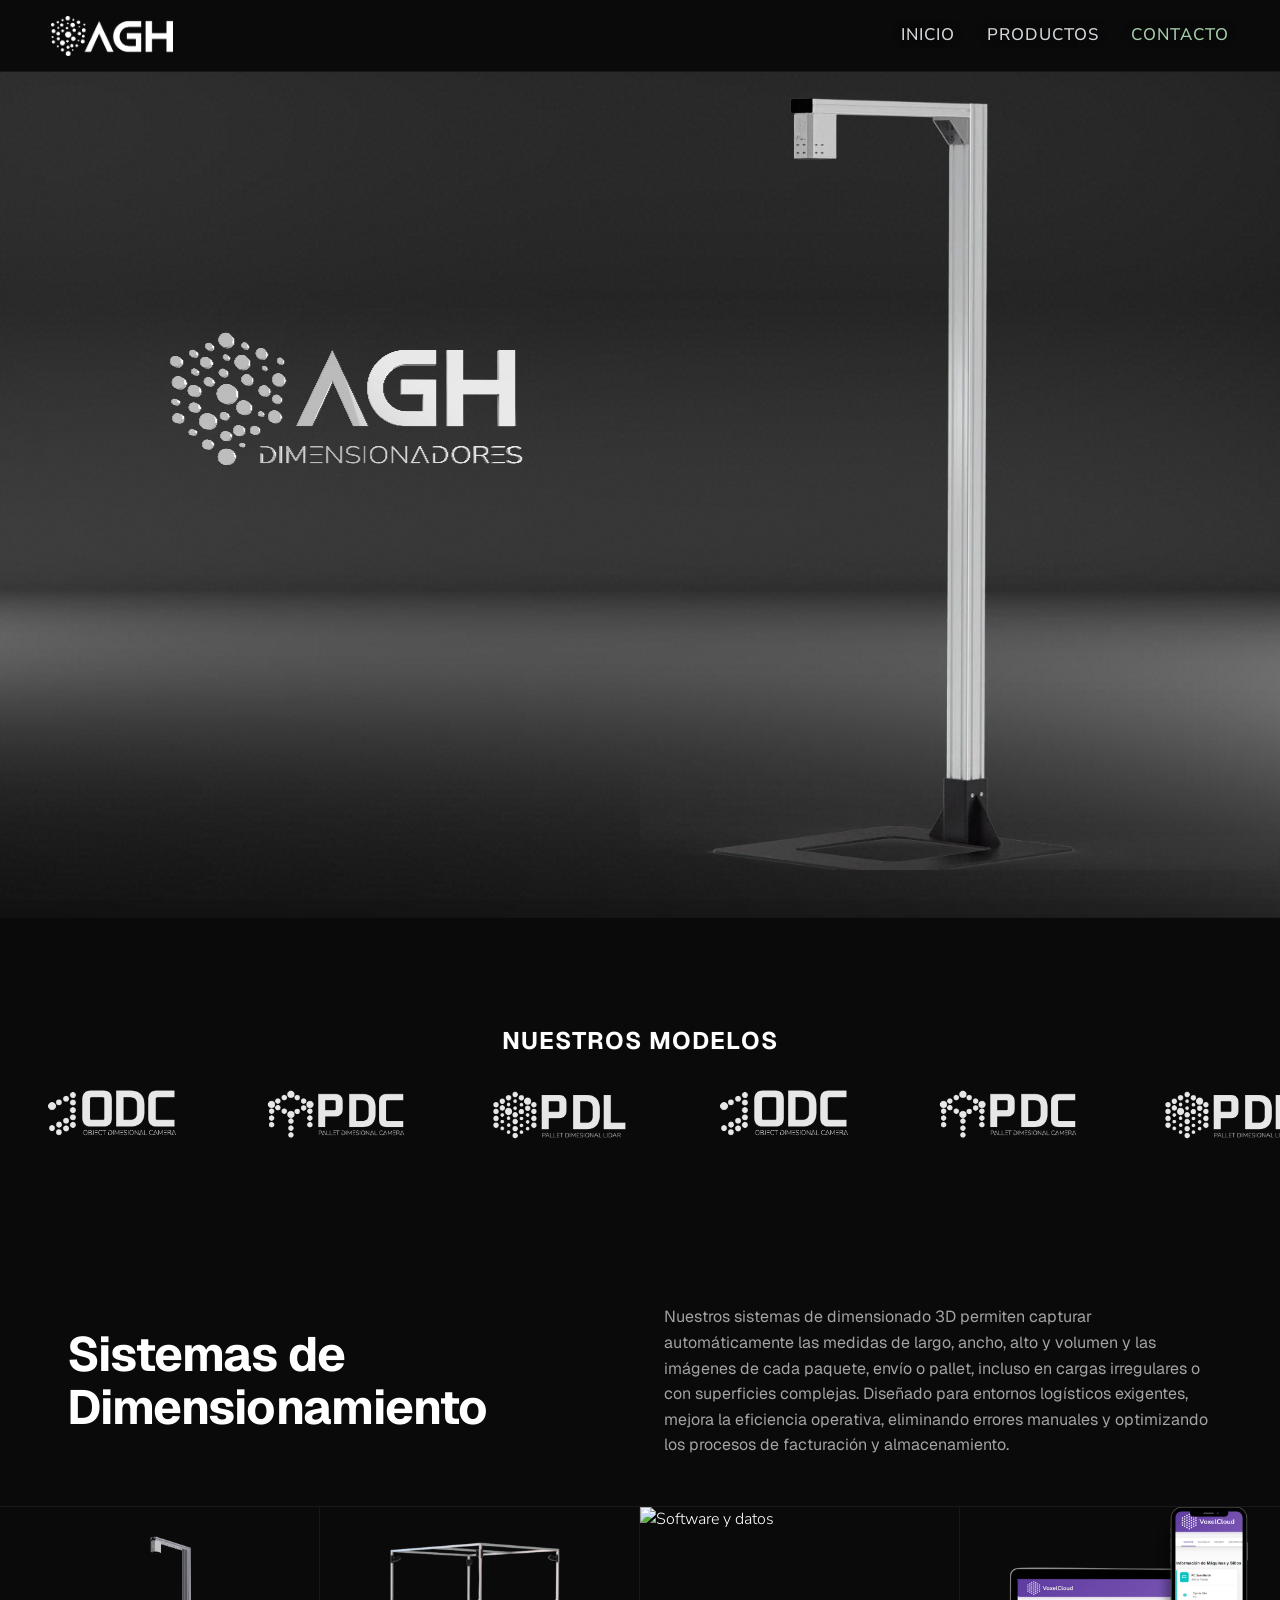
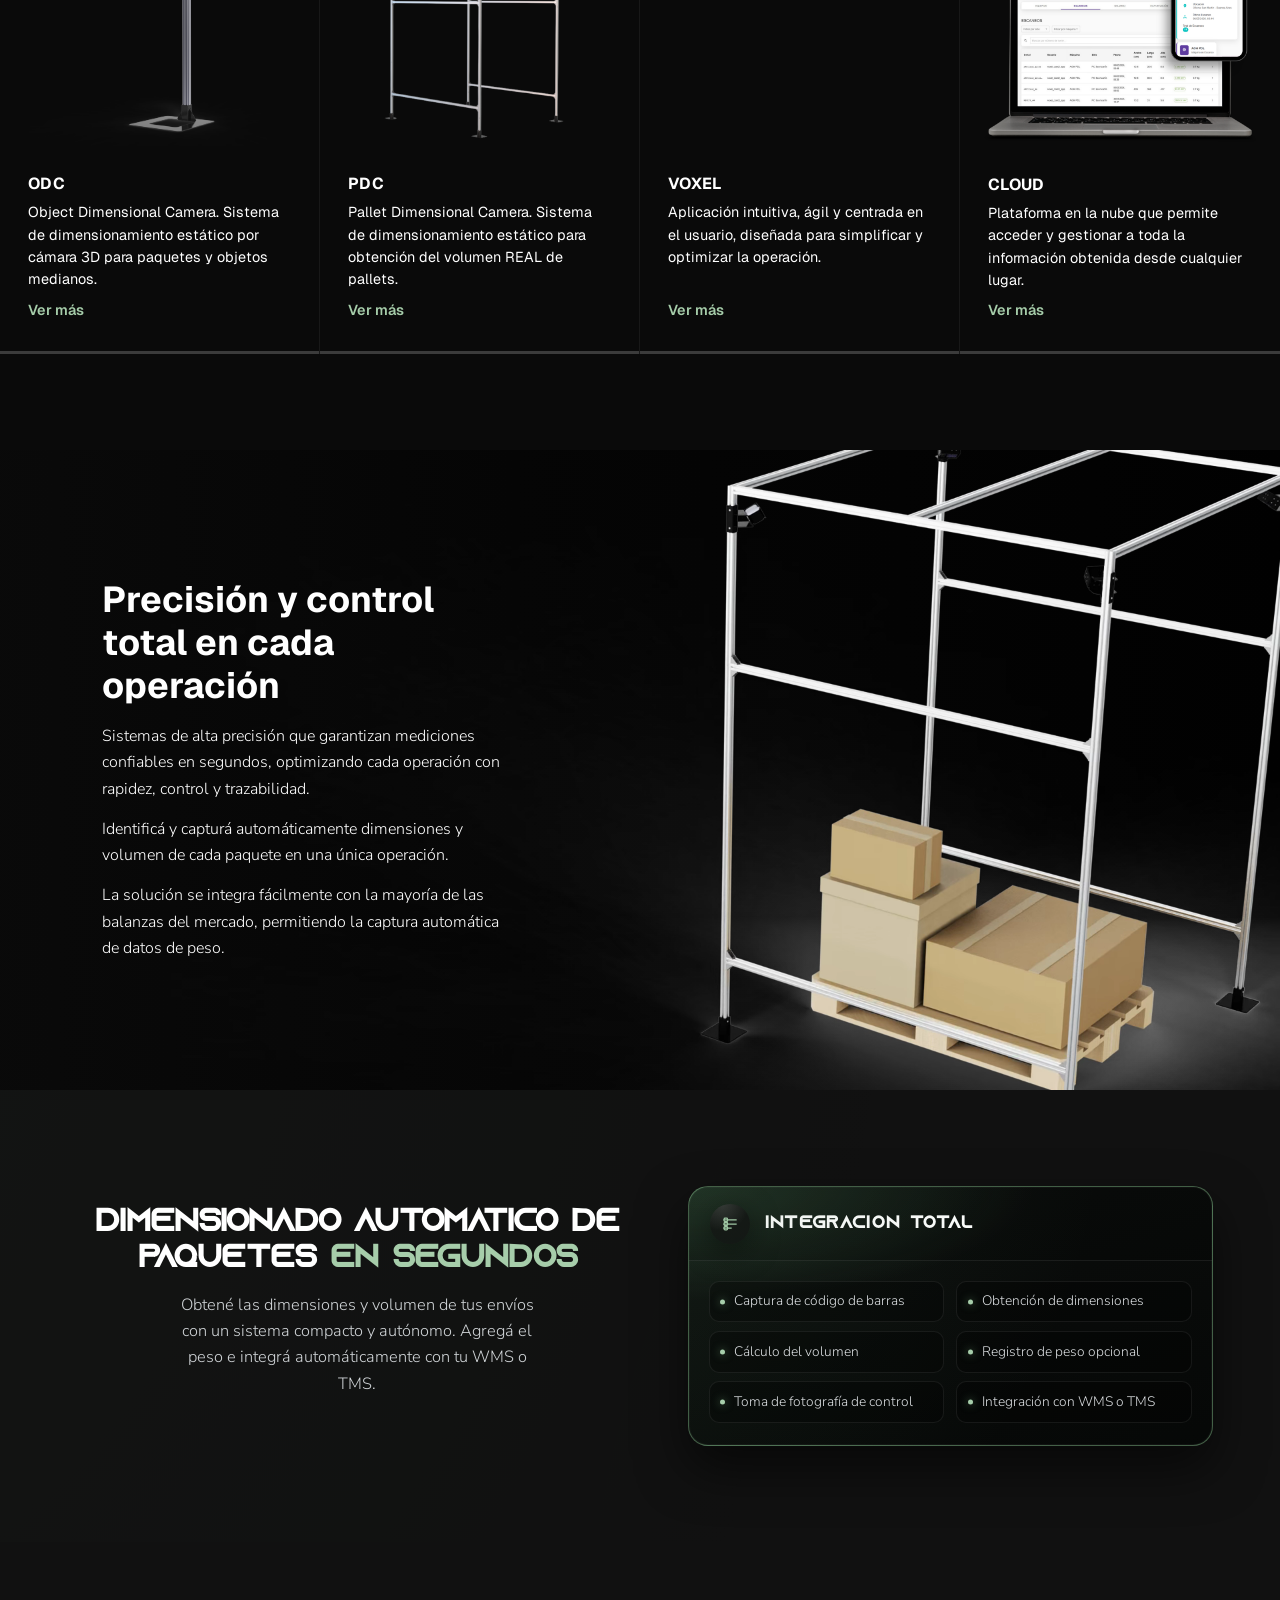
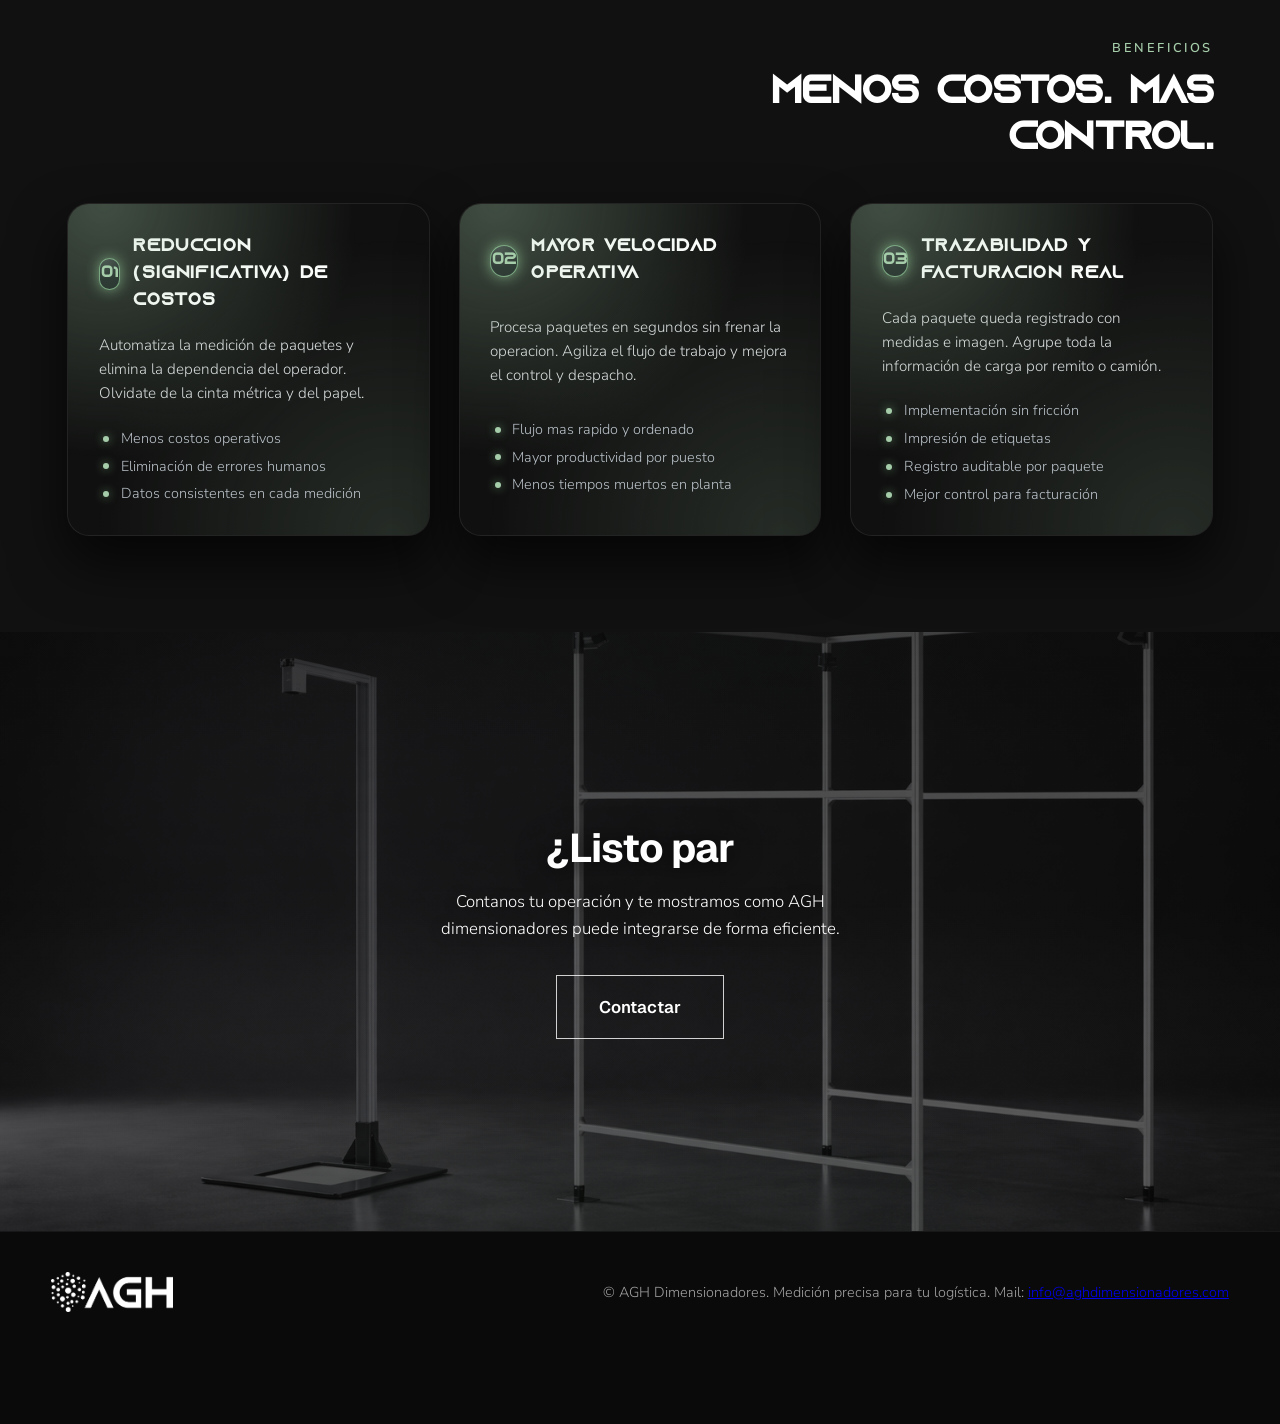
==== commit 95f46074: "cambios de contacto" ====
--- a/index.html
+++ b/index.html
@@ -3,13 +3,51 @@
 <head>
   <meta charset="UTF-8">
   <meta name="viewport" content="width=device-width, initial-scale=1.0">
-  <title>AGH DIMENSIONADORES | Medición precisa de cajas y paquetes</title>
-  <meta name="description" content="Soluciones de dimensionado y pesaje para logística. Precisión, velocidad y eficiencia en preparación de pedidos.">
+  <title>AGH Dimensionadores | Medición 3D y pesaje para logística</title>
+  <meta name="description" content="Sistemas ODC y PDC para dimensionar paquetes y pallets en segundos. Software Voxel, integración WMS/TMS y precisión milimétrica. Argentina.">
+  <meta name="robots" content="index, follow">
+  <meta name="theme-color" content="#0a0a0a">
+  <link rel="canonical" href="https://aghdimensionadores.com/">
+  <meta property="og:type" content="website">
+  <meta property="og:locale" content="es_AR">
+  <meta property="og:site_name" content="AGH Dimensionadores">
+  <meta property="og:title" content="AGH Dimensionadores | Medición 3D y pesaje para logística">
+  <meta property="og:description" content="Sistemas ODC y PDC para dimensionar paquetes y pallets en segundos. Software Voxel e integración con tu WMS.">
+  <meta property="og:url" content="https://aghdimensionadores.com/">
+  <meta property="og:image" content="https://aghdimensionadores.com/assets/renderodc1.png">
+  <meta name="twitter:card" content="summary_large_image">
+  <meta name="twitter:title" content="AGH Dimensionadores | Medición 3D y pesaje para logística">
+  <meta name="twitter:description" content="Sistemas ODC y PDC, software Voxel e integración WMS/TMS.">
+  <meta name="twitter:image" content="https://aghdimensionadores.com/assets/renderodc1.png">
   <link rel="icon" href="data:image/svg+xml,%3Csvg xmlns='http://www.w3.org/2000/svg' viewBox='0 0 32 32'%3E%3Crect width='32' height='32' fill='%230a0a0a'/%3E%3Ctext x='16' y='22' font-size='18' font-weight='bold' fill='%2334c98a' text-anchor='middle' font-family='sans-serif'%3EA%3C/text%3E%3C/svg%3E" type="image/svg+xml">
   <link rel="preconnect" href="https://fonts.googleapis.com">
   <link rel="preconnect" href="https://fonts.gstatic.com" crossorigin>
   <link href="https://fonts.googleapis.com/css2?family=Geist:wght@400;500;600;700&family=Oxanium:wght@400;500;600;700;800&display=swap" rel="stylesheet">
   <link rel="stylesheet" href="styles.css">
+  <script type="application/ld+json">
+  {
+    "@context": "https://schema.org",
+    "@graph": [
+      {
+        "@type": "Organization",
+        "@id": "https://aghdimensionadores.com/#organization",
+        "name": "AGH Dimensionadores",
+        "url": "https://aghdimensionadores.com/",
+        "logo": "https://aghdimensionadores.com/assets/aghblanco.png",
+        "email": "info@aghdimensionadores.com",
+        "address": { "@type": "PostalAddress", "addressCountry": "AR" }
+      },
+      {
+        "@type": "WebSite",
+        "@id": "https://aghdimensionadores.com/#website",
+        "name": "AGH Dimensionadores",
+        "url": "https://aghdimensionadores.com/",
+        "publisher": { "@id": "https://aghdimensionadores.com/#organization" },
+        "inLanguage": "es-AR"
+      }
+    ]
+  }
+  </script>
 </head>
 <body class="page-inicio">
   <div class="noise"></div>
@@ -87,19 +125,19 @@
       </div>
       <div class="clients-pasarela-wrap">
         <div class="clients-pasarela-track">
-          <div class="clients-logo"><img src="assets/1.png" alt="Cliente"></div>
-          <div class="clients-logo"><img src="assets/2.png" alt="Cliente"></div>
-          <div class="clients-logo"><img src="assets/3.png" alt="Cliente"></div>
-          <div class="clients-logo"><img src="assets/1.png" alt="Cliente"></div>
-          <div class="clients-logo"><img src="assets/2.png" alt="Cliente"></div>
-          <div class="clients-logo"><img src="assets/3.png" alt="Cliente"></div>
+          <div class="clients-logo"><img src="assets/1.png" alt="Cliente" loading="lazy" decoding="async"></div>
+          <div class="clients-logo"><img src="assets/2.png" alt="Cliente" loading="lazy" decoding="async"></div>
+          <div class="clients-logo"><img src="assets/3.png" alt="Cliente" loading="lazy" decoding="async"></div>
+          <div class="clients-logo"><img src="assets/1.png" alt="Cliente" loading="lazy" decoding="async"></div>
+          <div class="clients-logo"><img src="assets/2.png" alt="Cliente" loading="lazy" decoding="async"></div>
+          <div class="clients-logo"><img src="assets/3.png" alt="Cliente" loading="lazy" decoding="async"></div>
           <!-- Duplicamos la secuencia para que el scroll sea continuo sin dejar huecos -->
-          <div class="clients-logo"><img src="assets/1.png" alt="Cliente"></div>
-          <div class="clients-logo"><img src="assets/2.png" alt="Cliente"></div>
-          <div class="clients-logo"><img src="assets/3.png" alt="Cliente"></div>
-          <div class="clients-logo"><img src="assets/1.png" alt="Cliente"></div>
-          <div class="clients-logo"><img src="assets/2.png" alt="Cliente"></div>
-          <div class="clients-logo"><img src="assets/3.png" alt="Cliente"></div>
+          <div class="clients-logo"><img src="assets/1.png" alt="Cliente" loading="lazy" decoding="async"></div>
+          <div class="clients-logo"><img src="assets/2.png" alt="Cliente" loading="lazy" decoding="async"></div>
+          <div class="clients-logo"><img src="assets/3.png" alt="Cliente" loading="lazy" decoding="async"></div>
+          <div class="clients-logo"><img src="assets/1.png" alt="Cliente" loading="lazy" decoding="async"></div>
+          <div class="clients-logo"><img src="assets/2.png" alt="Cliente" loading="lazy" decoding="async"></div>
+          <div class="clients-logo"><img src="assets/3.png" alt="Cliente" loading="lazy" decoding="async"></div>
         </div>
       </div>
     </section>
@@ -121,7 +159,7 @@
           <div class="machines-strip" id="machines-strip">
             <article class="machine-card">
               <div class="machine-card-image">
-                <img src="assets/renderodc1.png" alt="ODC - Object Dimensional Camera">
+                <img src="assets/renderodc1.png" alt="ODC - Object Dimensional Camera" loading="lazy" decoding="async">
               </div>
               <div class="machine-card-text">
                 <h3 class="machine-card-title">ODC</h3>
@@ -132,7 +170,7 @@
             </article>
             <article class="machine-card">
               <div class="machine-card-image">
-                <img src="assets/renderpdc1.png" alt="PDC - Pallet Dimensional Camera" class="machine-card-image-pdc">
+                <img src="assets/renderpdc1.png" alt="PDC - Pallet Dimensional Camera" class="machine-card-image-pdc" loading="lazy" decoding="async">
               </div>
               <div class="machine-card-text">
                 <h3 class="machine-card-title">PDC</h3>
@@ -143,7 +181,7 @@
             </article>
             <article class="machine-card">
               <div class="machine-card-image">
-                <img src="assets/mockup1.png" alt="Software y datos">
+                <img src="assets/mockup1.png" alt="Software y datos" loading="lazy" decoding="async">
               </div>
               <div class="machine-card-text">
                 <h3 class="machine-card-title">Voxel</h3>
@@ -154,7 +192,7 @@
             </article>
             <article class="machine-card">
               <div class="machine-card-image">
-                <img src="assets/mockupcloud.png" alt="Plataforma en la nube">
+                <img src="assets/mockupcloud.png" alt="Plataforma en la nube" loading="lazy" decoding="async">
               </div>
               <div class="machine-card-text">
                 <h3 class="machine-card-title">Cloud</h3>
@@ -296,7 +334,7 @@
     <div class="container">
       <div class="footer-inner">
         <a href="#" class="logo footer-logo">
-          <img src="assets/aghblanco.png" alt="AGH Dimensionadores" class="logo-img">
+          <img src="assets/aghblanco.png" alt="AGH Dimensionadores" class="logo-img" loading="lazy" decoding="async">
         </a>
         <p class="footer-copy">© AGH Dimensionadores. Medición precisa para tu logística. Mail: <a href="mailto:info@aghdimensionadores.com">info@aghdimensionadores.com</a></p>
       </div>
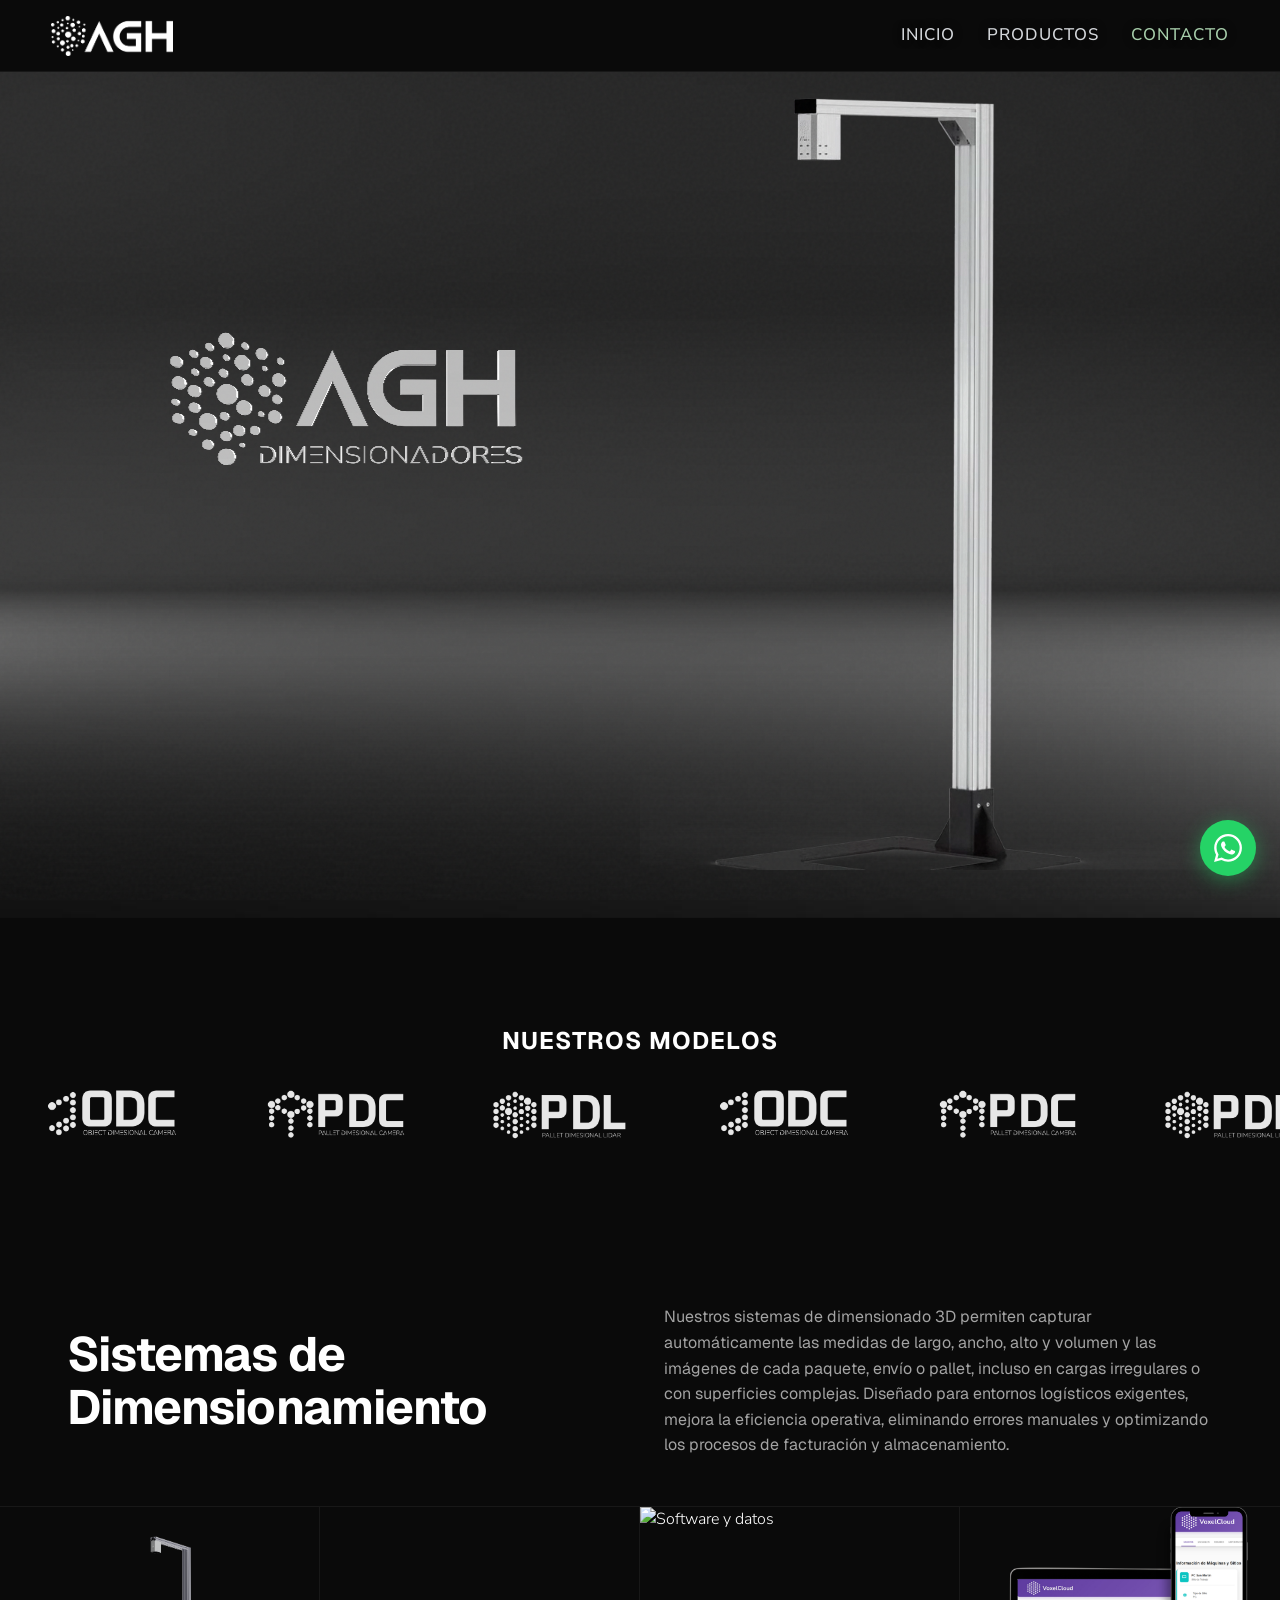
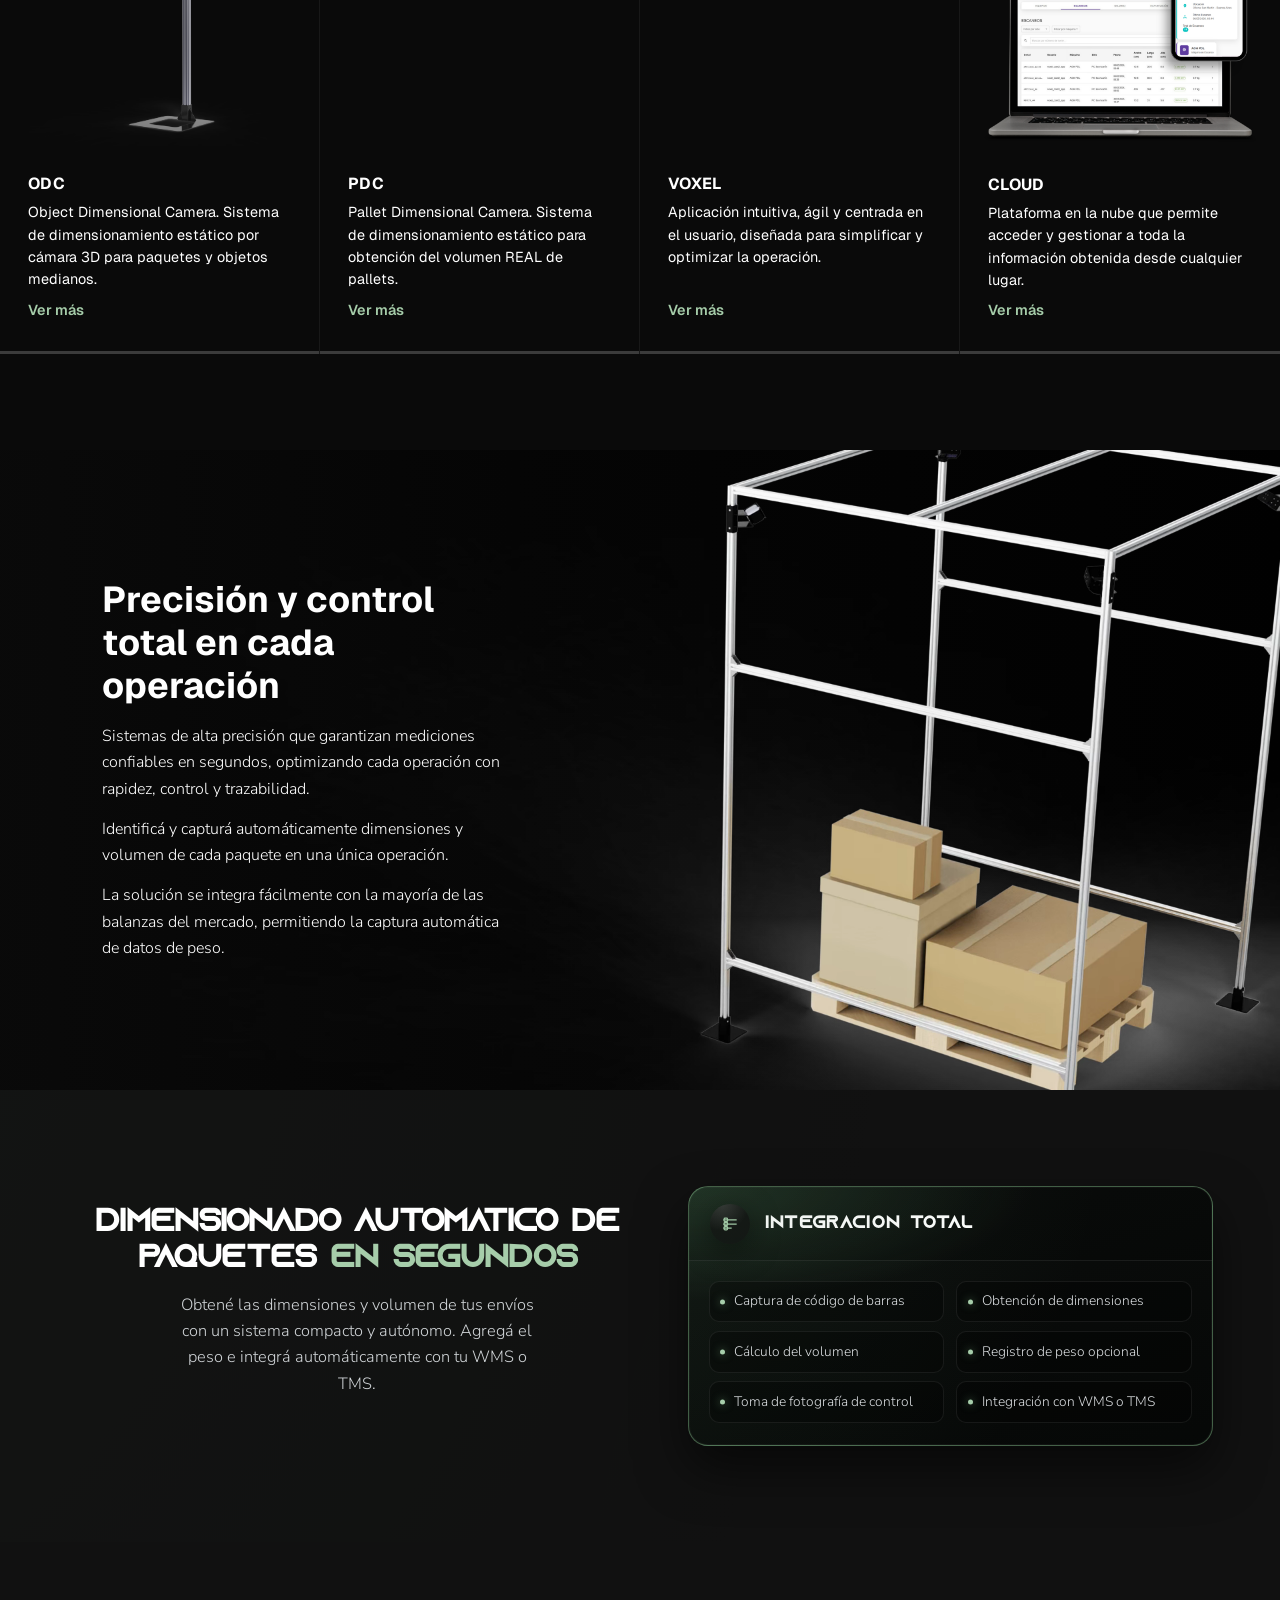
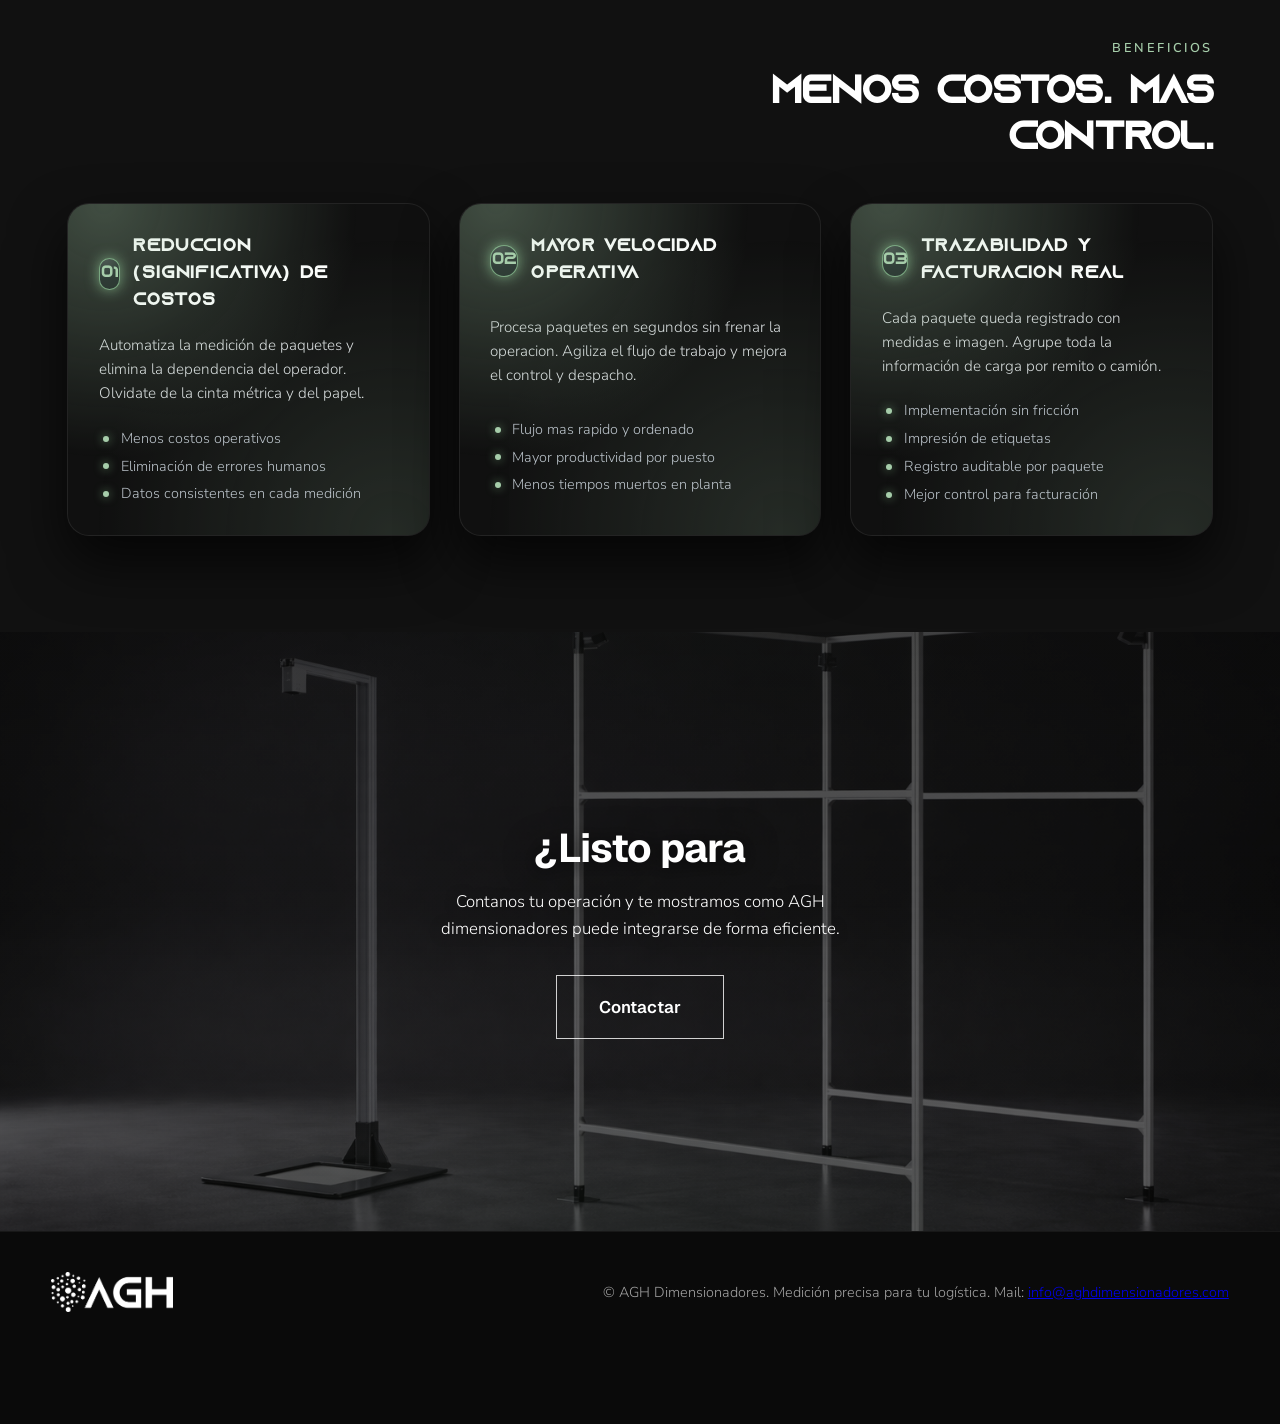
==== commit 897f2a79: "boton flotante whatsapp" ====
--- a/index.html
+++ b/index.html
@@ -427,5 +427,25 @@
       }
     });
   </script>
+  <a
+    class="whatsapp-float"
+    href="https://wa.link/pwhz59"
+    target="_blank"
+    rel="noopener noreferrer"
+    aria-label="Escribir por WhatsApp a AGH Dimensionadores"
+  >
+    <svg
+      class="whatsapp-float__icon"
+      viewBox="0 0 24 24"
+      width="28"
+      height="28"
+      fill="currentColor"
+      aria-hidden="true"
+    >
+      <path
+        d="M17.472 14.382c-.297-.149-1.758-.867-2.03-.967-.273-.099-.471-.148-.67.15-.197.297-.767.966-.94 1.164-.173.199-.347.223-.644.075-.297-.15-1.255-.463-2.39-1.475-.883-.788-1.48-1.761-1.653-2.059-.173-.297-.018-.458.13-.606.134-.133.298-.347.446-.52.149-.174.198-.298.298-.497.099-.198.05-.371-.025-.52-.075-.149-.669-1.612-.916-2.207-.242-.579-.487-.5-.669-.51-.173-.008-.371-.01-.57-.01-.198 0-.52.074-.792.372-.272.297-1.04 1.016-1.04 2.479 0 1.462 1.065 2.875 1.213 3.074.149.198 2.096 3.2 5.077 4.487.709.306 1.262.489 1.694.625.712.227 1.36.195 1.871.118.571-.085 1.758-.719 2.006-1.413.248-.694.248-1.289.173-1.413-.074-.124-.272-.198-.57-.347m-5.421 7.403h-.004a9.87 9.87 0 01-5.031-1.378l-.361-.214-3.741.982.998-3.648-.235-.374a9.86 9.86 0 01-1.51-5.26c.001-5.45 4.436-9.884 9.888-9.884 2.64 0 5.123 1.03 6.988 2.898a9.825 9.825 0 012.893 6.994c-.003 5.45-4.435 9.884-9.885 9.884m8.413-18.297A11.815 11.815 0 0012.05 0C5.495 0 .16 5.335.157 11.892c0 2.096.547 4.142 1.588 5.945L.057 24l6.305-1.654a11.882 11.882 0 005.683 1.448h.005c6.554 0 11.89-5.335 11.893-11.89a11.821 11.821 0 00-3.48-8.413Z"
+      />
+    </svg>
+  </a>
 </body>
 </html>
--- a/styles.css
+++ b/styles.css
@@ -3638,4 +3638,44 @@
 .contacto-success-meta strong {
   color: var(--accent);
   font-weight: 600;
+}
+
+/* Botón flotante WhatsApp */
+.whatsapp-float {
+  position: fixed;
+  z-index: 10000;
+  right: 1.25rem;
+  bottom: calc(1.25rem + env(safe-area-inset-bottom, 0px));
+  display: flex;
+  align-items: center;
+  justify-content: center;
+  width: 3.5rem;
+  height: 3.5rem;
+  border-radius: 50%;
+  background: #25d366;
+  color: #fff;
+  box-shadow: 0 4px 20px rgba(37, 211, 102, 0.45);
+  text-decoration: none;
+  transition: transform 0.2s ease, box-shadow 0.2s ease, background 0.2s ease;
+}
+.whatsapp-float:hover,
+.whatsapp-float:focus-visible {
+  transform: scale(1.08);
+  box-shadow: 0 6px 24px rgba(37, 211, 102, 0.55);
+  background: #20bd5a;
+  outline: none;
+}
+.whatsapp-float:focus-visible {
+  outline: 2px solid var(--accent);
+  outline-offset: 3px;
+}
+.whatsapp-float__icon {
+  width: 1.75rem;
+  height: 1.75rem;
+}
+@media (min-width: 901px) {
+  .whatsapp-float {
+    right: 1.5rem;
+    bottom: calc(1.5rem + env(safe-area-inset-bottom, 0px));
+  }
 }
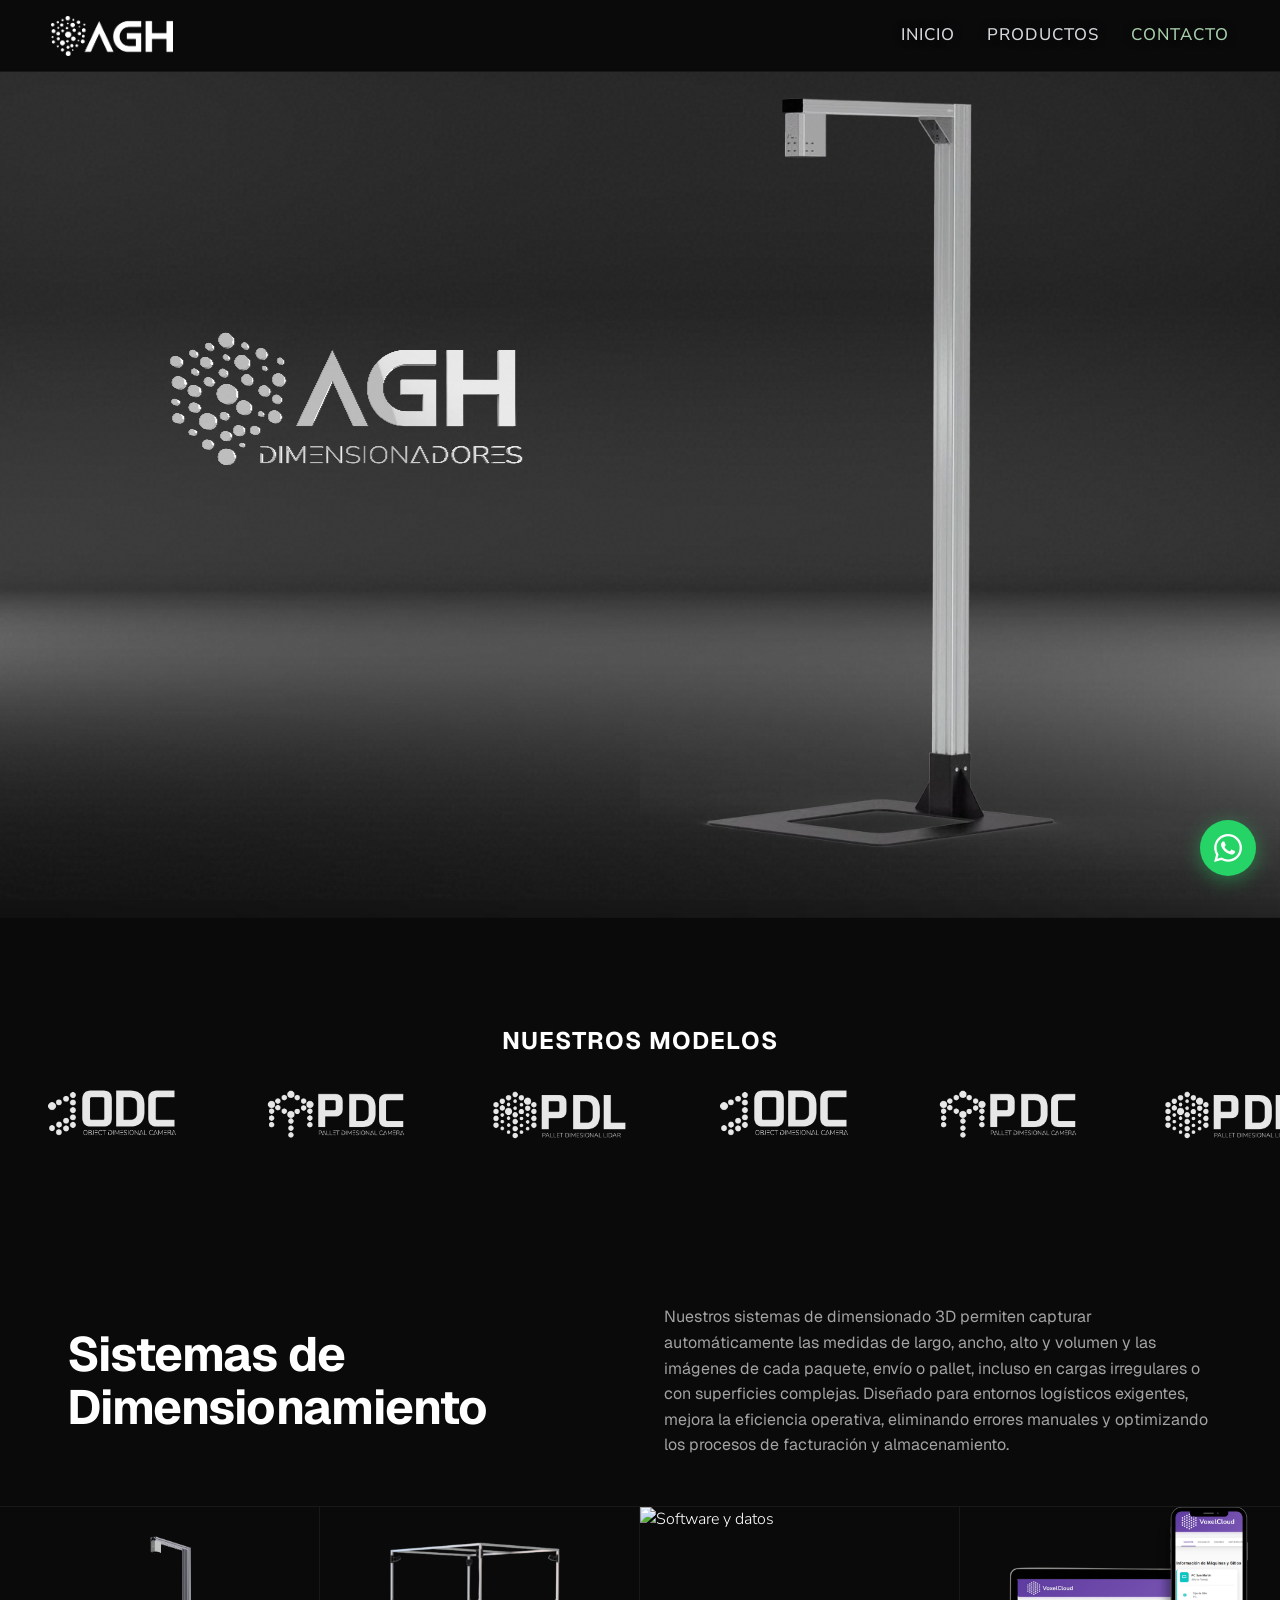
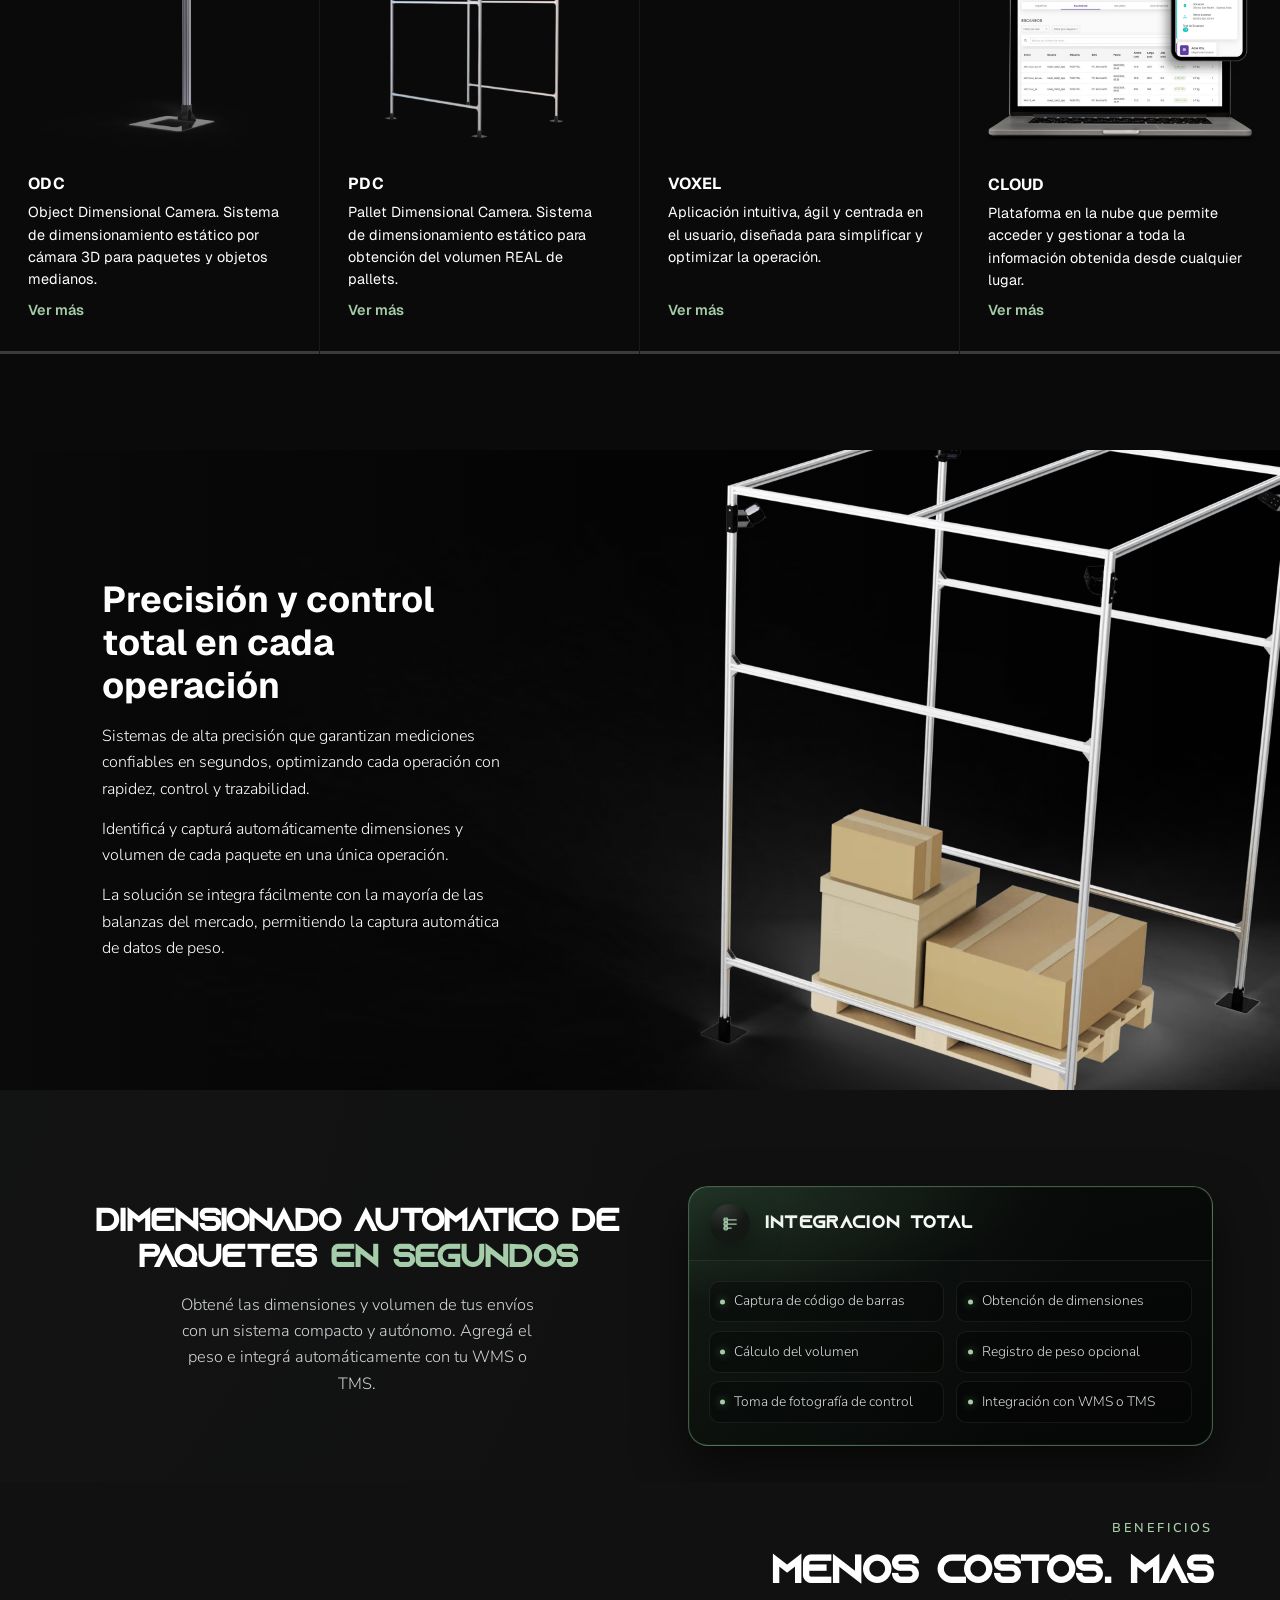
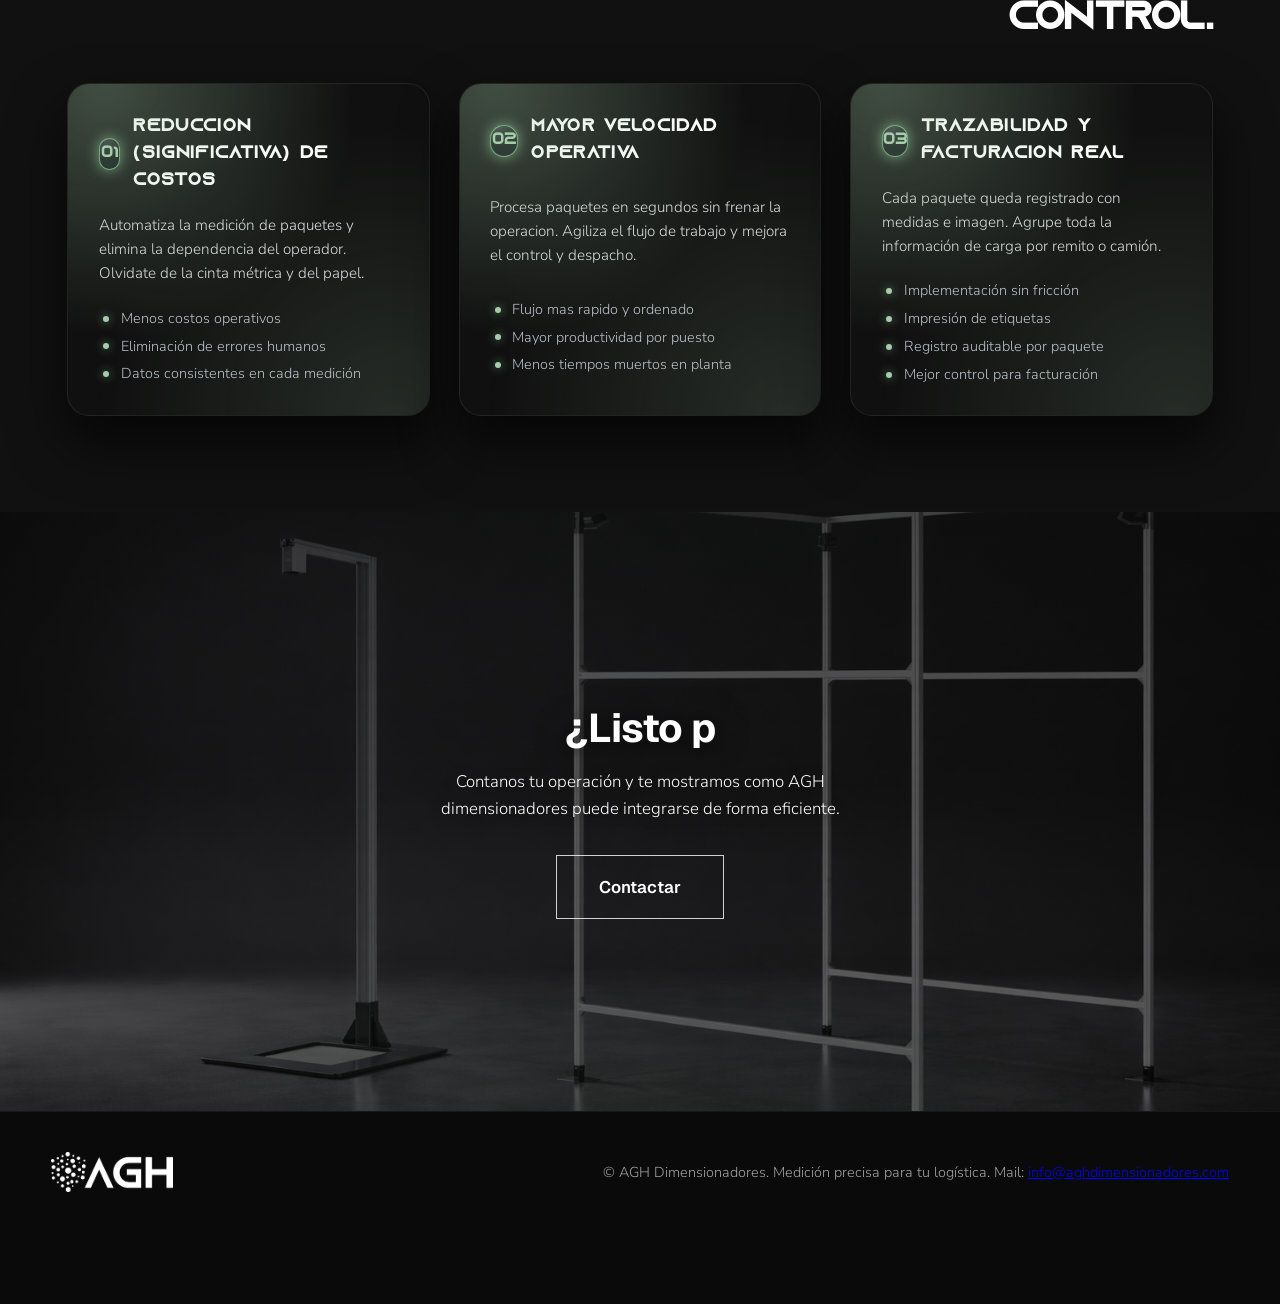
==== commit 3a860735: "Correcciones" ====
--- a/index.html
+++ b/index.html
@@ -417,6 +417,35 @@
         // Fallback: si por algún motivo no existe la sección, evitamos dejar el logo oculto para siempre.
         setTimeout(() => document.body.classList.remove('hero-intro-pending'), 12000);
       }
+
+      // WhatsApp flotante: oculto en el hero; al llegar a #maquinas queda visible el resto del scroll (no se oculta al pasar a #producto).
+      const waFloat = document.querySelector('.whatsapp-float--defer-until-machines');
+      if (waFloat) {
+        if (nextSection) {
+          let waObs = null;
+          const showWaPermanently = () => {
+            waFloat.classList.add('whatsapp-float--visible');
+            if (waObs) {
+              waObs.disconnect();
+              waObs = null;
+            }
+          };
+          const rect = nextSection.getBoundingClientRect();
+          if (rect.bottom < 0) {
+            showWaPermanently();
+          } else {
+            waObs = new IntersectionObserver((entries) => {
+              const entry = entries[0];
+              if (entry && entry.isIntersecting) {
+                showWaPermanently();
+              }
+            }, { threshold: 0.1 });
+            waObs.observe(nextSection);
+          }
+        } else {
+          waFloat.classList.add('whatsapp-float--visible');
+        }
+      }
     });
   </script>
   <script>
@@ -428,7 +457,7 @@
     });
   </script>
   <a
-    class="whatsapp-float"
+    class="whatsapp-float whatsapp-float--defer-until-machines"
     href="https://wa.link/pwhz59"
     target="_blank"
     rel="noopener noreferrer"
--- a/styles.css
+++ b/styles.css
@@ -1679,6 +1679,14 @@
 .benefits.benefits--timeline {
   position: relative;
   background: var(--bg-elevated);
+}
+
+/* Inicio: menos aire entre “Dimensionado automático…” e Integración TOTAL vs Beneficios */
+.section.product.product--neo {
+  padding-bottom: 2.25rem;
+}
+.section.benefits.benefits--timeline {
+  padding-top: 2.25rem;
 }
 
 .benefits-title {
@@ -2983,6 +2991,13 @@
     padding: 4rem 0;
   }
 
+  .section.product.product--neo {
+    padding-bottom: 1.5rem;
+  }
+  .section.benefits.benefits--timeline {
+    padding-top: 1.5rem;
+  }
+
   .footer .container {
     padding-left: 1rem;
     padding-right: 1rem;
@@ -3673,6 +3688,23 @@
   width: 1.75rem;
   height: 1.75rem;
 }
+/* Inicio: el flotante se muestra solo al llegar a #maquinas (ver index.html). */
+.whatsapp-float--defer-until-machines:not(.whatsapp-float--visible) {
+  opacity: 0;
+  visibility: hidden;
+  pointer-events: none;
+  transform: scale(0.92);
+}
+.whatsapp-float--defer-until-machines {
+  transition: opacity 0.35s ease, transform 0.35s ease, visibility 0.35s ease,
+    box-shadow 0.2s ease, background 0.2s ease;
+}
+.whatsapp-float--defer-until-machines.whatsapp-float--visible {
+  opacity: 1;
+  visibility: visible;
+  pointer-events: auto;
+  transform: scale(1);
+}
 @media (min-width: 901px) {
   .whatsapp-float {
     right: 1.5rem;
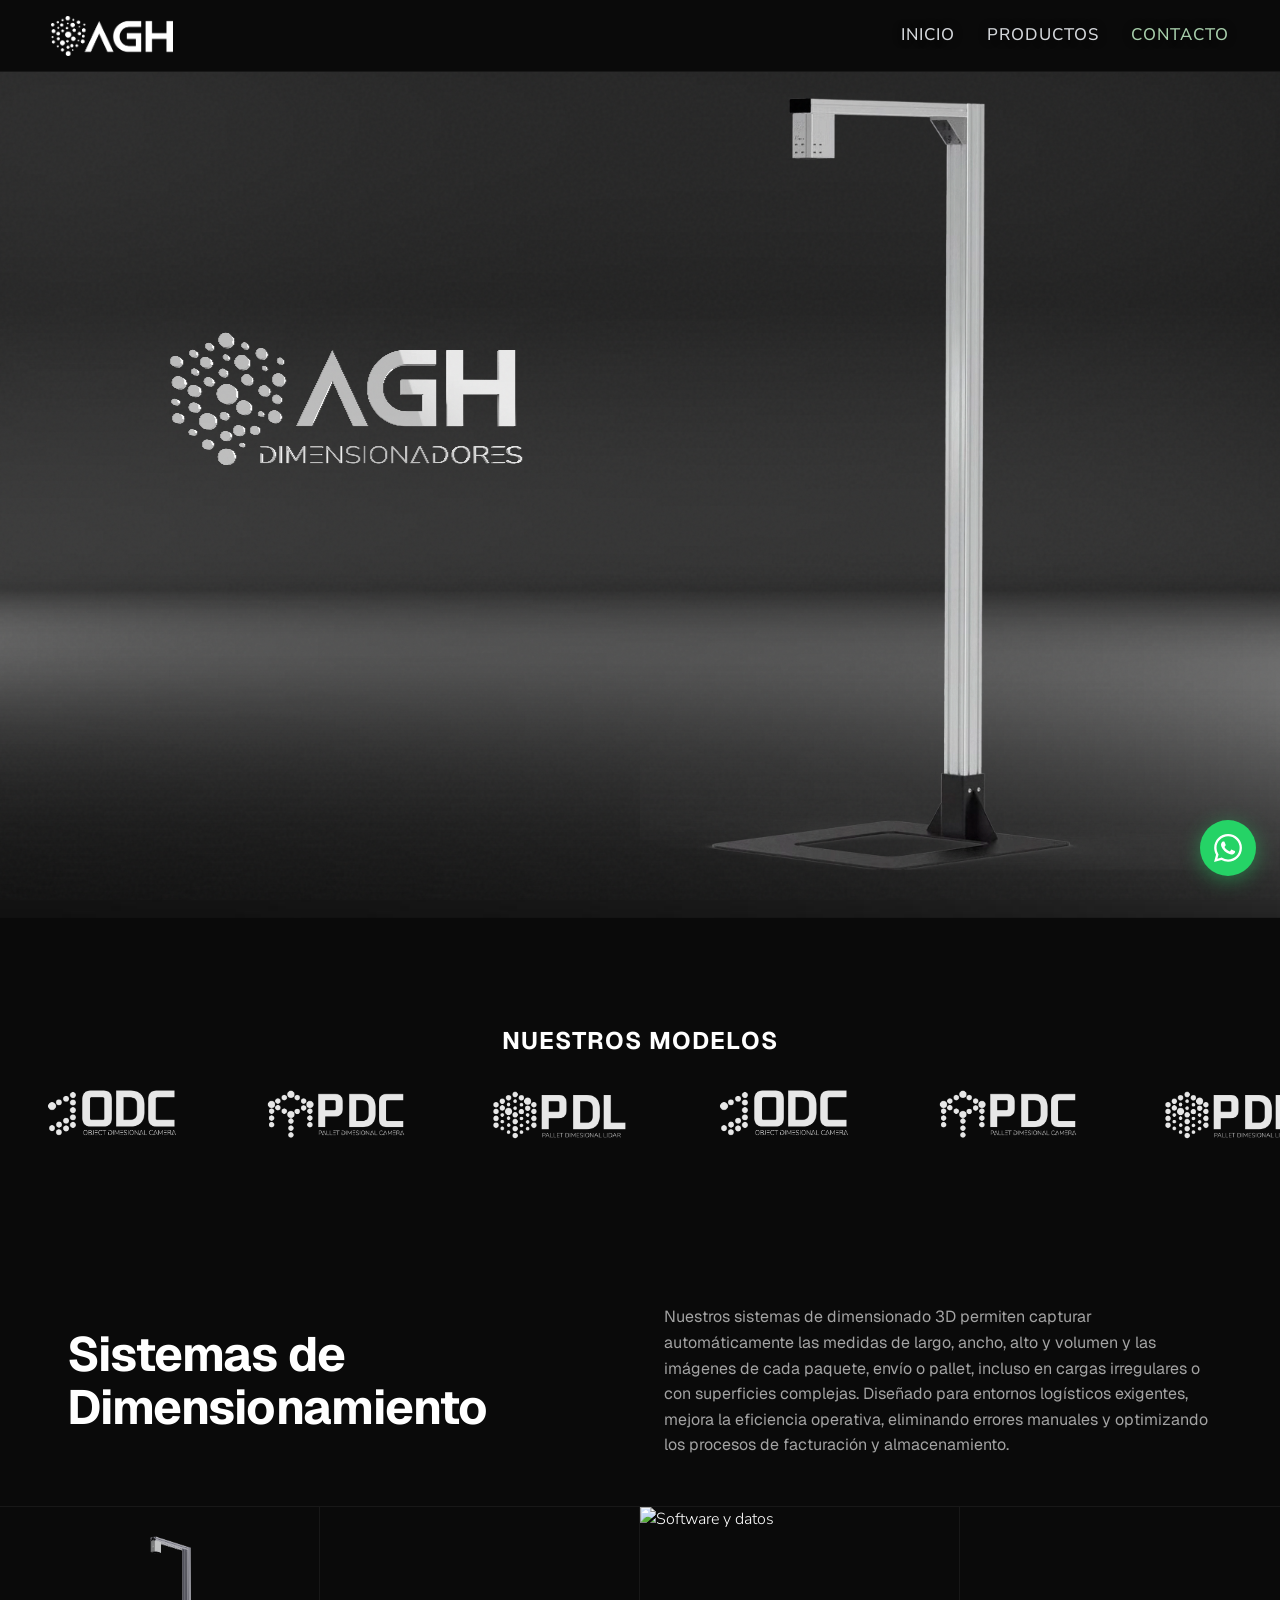
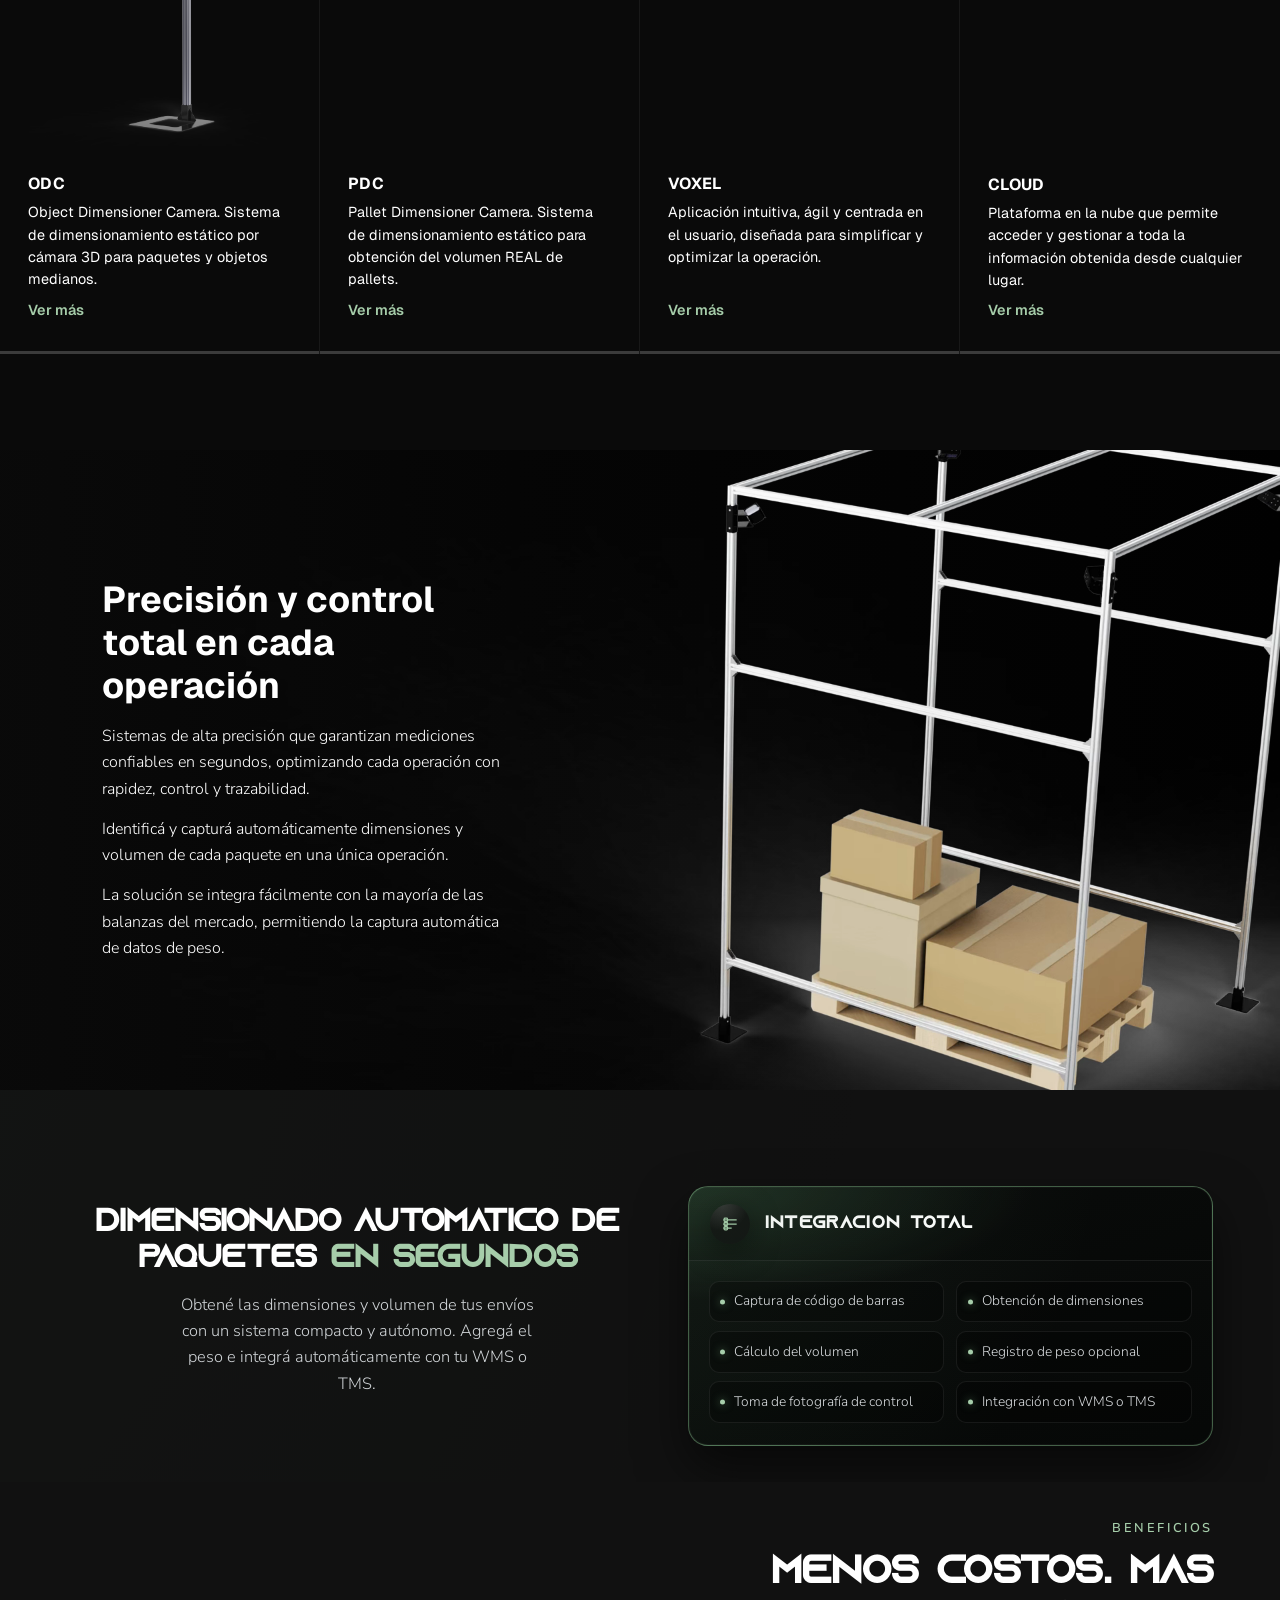
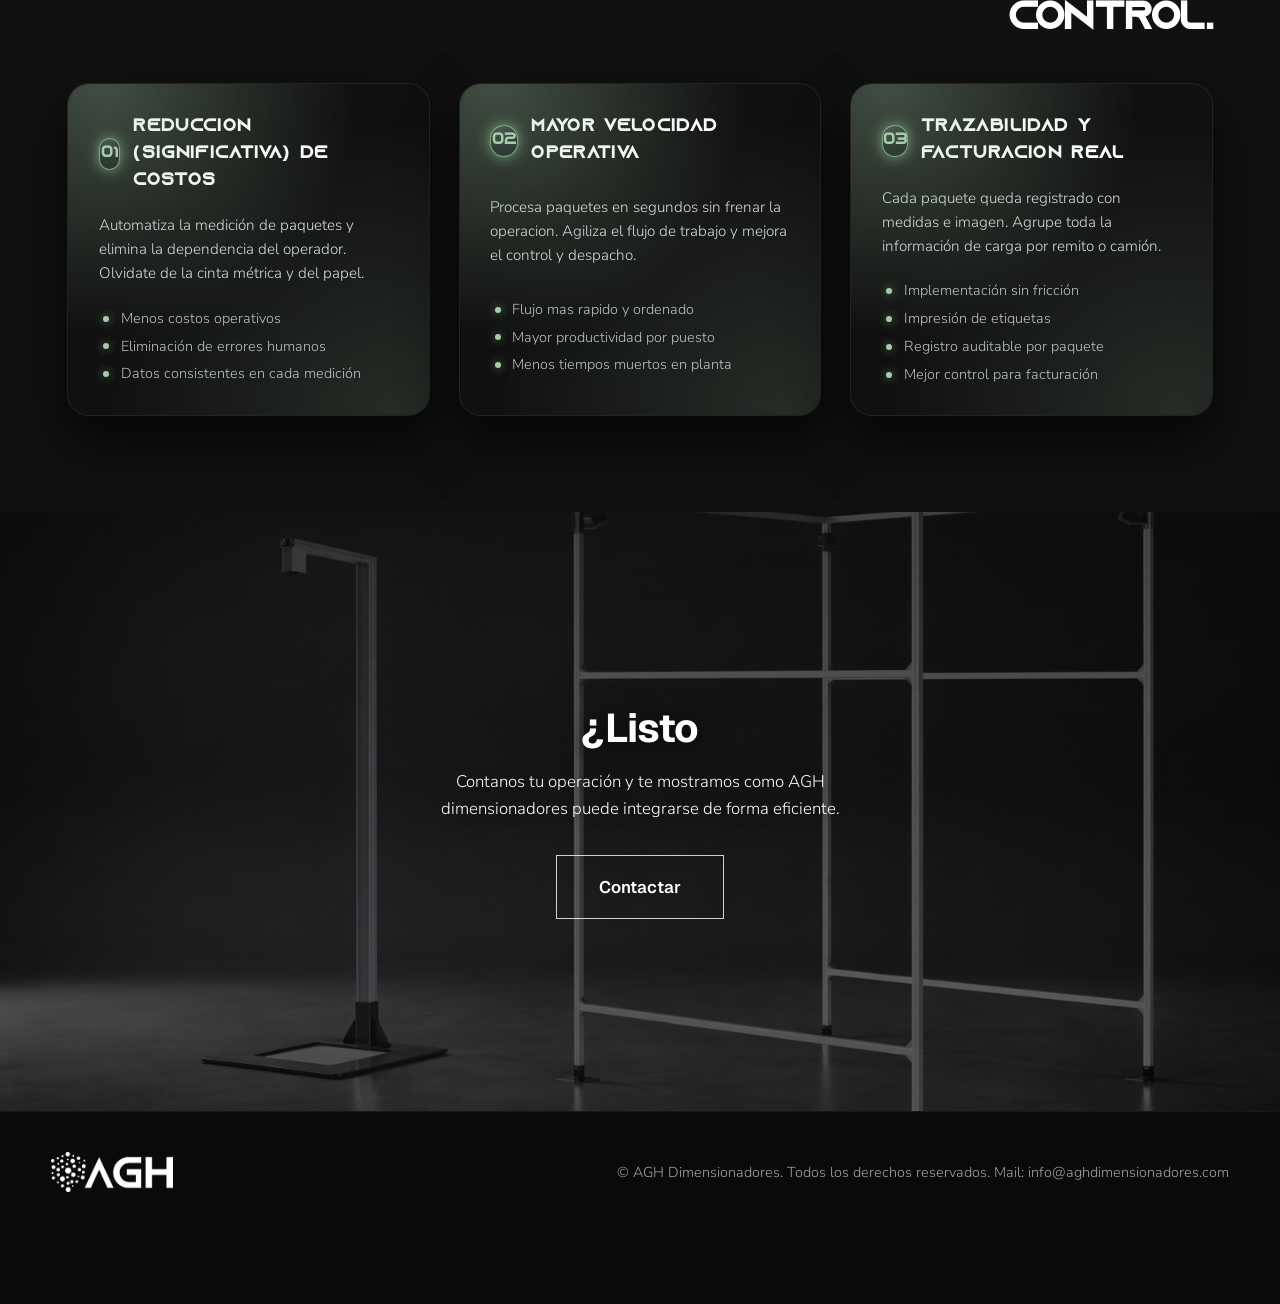
==== commit 75a21886: "Imagenes + correcciones" ====
--- a/index.html
+++ b/index.html
@@ -15,11 +15,18 @@
   <meta property="og:description" content="Sistemas ODC y PDC para dimensionar paquetes y pallets en segundos. Software Voxel e integración con tu WMS.">
   <meta property="og:url" content="https://aghdimensionadores.com/">
   <meta property="og:image" content="https://aghdimensionadores.com/assets/renderodc1.png">
+  <meta property="og:image:width" content="3840">
+  <meta property="og:image:height" content="2786">
+  <meta property="og:image:alt" content="AGH Dimensionadores — sistema ODC de dimensionado 3D">
   <meta name="twitter:card" content="summary_large_image">
   <meta name="twitter:title" content="AGH Dimensionadores | Medición 3D y pesaje para logística">
   <meta name="twitter:description" content="Sistemas ODC y PDC, software Voxel e integración WMS/TMS.">
   <meta name="twitter:image" content="https://aghdimensionadores.com/assets/renderodc1.png">
-  <link rel="icon" href="data:image/svg+xml,%3Csvg xmlns='http://www.w3.org/2000/svg' viewBox='0 0 32 32'%3E%3Crect width='32' height='32' fill='%230a0a0a'/%3E%3Ctext x='16' y='22' font-size='18' font-weight='bold' fill='%2334c98a' text-anchor='middle' font-family='sans-serif'%3EA%3C/text%3E%3C/svg%3E" type="image/svg+xml">
+  <link rel="icon" href="/favicon.ico" sizes="any">
+  <link rel="icon" type="image/png" sizes="32x32" href="/favicon-32x32.png">
+  <link rel="icon" type="image/png" sizes="48x48" href="/favicon-48x48.png">
+  <link rel="apple-touch-icon" sizes="180x180" href="/apple-touch-icon.png">
+  <link rel="manifest" href="/site.webmanifest">
   <link rel="preconnect" href="https://fonts.googleapis.com">
   <link rel="preconnect" href="https://fonts.gstatic.com" crossorigin>
   <link href="https://fonts.googleapis.com/css2?family=Geist:wght@400;500;600;700&family=Oxanium:wght@400;500;600;700;800&display=swap" rel="stylesheet">
@@ -33,7 +40,7 @@
         "@id": "https://aghdimensionadores.com/#organization",
         "name": "AGH Dimensionadores",
         "url": "https://aghdimensionadores.com/",
-        "logo": "https://aghdimensionadores.com/assets/aghblanco.png",
+        "logo": "https://aghdimensionadores.com/android-chrome-192x192.png",
         "email": "info@aghdimensionadores.com",
         "address": { "@type": "PostalAddress", "addressCountry": "AR" }
       },
@@ -66,14 +73,14 @@
               <img src="assets/dibujoODC.png" alt="" class="nav-dropdown-icon">
               <span class="nav-dropdown-link-content">
                 <span class="nav-dropdown-link-title">ODC</span>
-                <span class="nav-dropdown-link-desc">Object Dimensional Camera</span>
+                <span class="nav-dropdown-link-desc">Object Dimensioner Camera</span>
               </span>
             </a>
             <a href="productos.html#pdc" class="nav-dropdown-link nav-dropdown-link--with-icon">
               <img src="assets/pdcdibujo.png" alt="" class="nav-dropdown-icon">
               <span class="nav-dropdown-link-content">
                 <span class="nav-dropdown-link-title">PDC</span>
-                <span class="nav-dropdown-link-desc">Pallet Dimensional Camera</span>
+                <span class="nav-dropdown-link-desc">Pallet Dimensioner Camera</span>
               </span>
             </a>
             <a href="productos.html#software" class="nav-dropdown-link nav-dropdown-link--with-icon">
@@ -159,22 +166,22 @@
           <div class="machines-strip" id="machines-strip">
             <article class="machine-card">
               <div class="machine-card-image">
-                <img src="assets/renderodc1.png" alt="ODC - Object Dimensional Camera" loading="lazy" decoding="async">
+                <img src="assets/renderodc1.png" alt="ODC - Object Dimensioner Camera" loading="lazy" decoding="async">
               </div>
               <div class="machine-card-text">
                 <h3 class="machine-card-title">ODC</h3>
-                <p class="machine-card-desc">Object Dimensional Camera. Sistema de dimensionamiento estático por cámara 3D para paquetes y objetos medianos.</p>
+                <p class="machine-card-desc">Object Dimensioner Camera. Sistema de dimensionamiento estático por cámara 3D para paquetes y objetos medianos.</p>
                 <a href="productos.html#odc" class="machine-card-btn">Ver más</a>
               </div>
               <div class="machine-card-line" aria-hidden="true"></div>
             </article>
             <article class="machine-card">
               <div class="machine-card-image">
-                <img src="assets/renderpdc1.png" alt="PDC - Pallet Dimensional Camera" class="machine-card-image-pdc" loading="lazy" decoding="async">
+                <img src="assets/renderpdc1.png" alt="PDC - Pallet Dimensioner Camera" class="machine-card-image-pdc" loading="lazy" decoding="async">
               </div>
               <div class="machine-card-text">
                 <h3 class="machine-card-title">PDC</h3>
-                <p class="machine-card-desc">Pallet Dimensional Camera. Sistema de dimensionamiento estático para obtención del volumen REAL de pallets. </p>
+                <p class="machine-card-desc">Pallet Dimensioner Camera. Sistema de dimensionamiento estático para obtención del volumen REAL de pallets. </p>
                 <a href="productos.html#pdc" class="machine-card-btn">Ver más</a>
               </div>
               <div class="machine-card-line" aria-hidden="true"></div>
@@ -336,7 +343,7 @@
         <a href="#" class="logo footer-logo">
           <img src="assets/aghblanco.png" alt="AGH Dimensionadores" class="logo-img" loading="lazy" decoding="async">
         </a>
-        <p class="footer-copy">© AGH Dimensionadores. Medición precisa para tu logística. Mail: <a href="mailto:info@aghdimensionadores.com">info@aghdimensionadores.com</a></p>
+        <p class="footer-copy">© AGH Dimensionadores. Todos los derechos reservados. Mail: <a href="mailto:info@aghdimensionadores.com">info@aghdimensionadores.com</a></p>
       </div>
     </div>
   </footer>
--- a/styles.css
+++ b/styles.css
@@ -175,6 +175,17 @@
   position: relative;
 }
 
+/* Puente invisible entre el trigger y el menú (evita que se cierre al bajar el mouse) */
+.nav-dropdown::after {
+  content: '';
+  position: absolute;
+  left: -24px;
+  right: -24px;
+  top: calc(100% - 6px);
+  height: 28px;
+  z-index: 49;
+}
+
 .nav-dropdown-trigger {
   color: rgba(240, 244, 248, 0.88);
   font-size: 1.05rem;
@@ -193,10 +204,9 @@
 
 .nav-dropdown-menu {
   position: absolute;
-  top: 100%;
+  top: calc(100% + 6px);
   left: 50%;
-  transform: translateX(-50%) translateY(14px);
-  margin-top: 0.5rem;
+  transform: translateX(-50%);
   min-width: 280px;
   padding: 0.35rem 0;
   background: var(--surface);
@@ -206,14 +216,14 @@
   opacity: 0;
   visibility: hidden;
   pointer-events: none;
-  transition: opacity 0.35s ease-out, visibility 0.35s ease-out, transform 0.35s ease-out;
+  transition: opacity 0.2s ease, visibility 0.2s ease;
   z-index: 50;
 }
 
-.nav-dropdown:hover .nav-dropdown-menu {
+.nav-dropdown:hover .nav-dropdown-menu,
+.nav-dropdown:focus-within .nav-dropdown-menu {
   opacity: 1;
   visibility: visible;
-  transform: translateX(-50%) translateY(0);
   pointer-events: auto;
 }
 
@@ -2936,6 +2946,16 @@
   font-size: 0.9rem;
 }
 
+.footer-copy a,
+.footer-copy a:visited {
+  color: inherit;
+  text-decoration: none;
+}
+
+.footer-copy a:hover {
+  color: inherit;
+}
+
 /* ----- Responsive ----- */
 @media (max-width: 900px) {
   .hero {
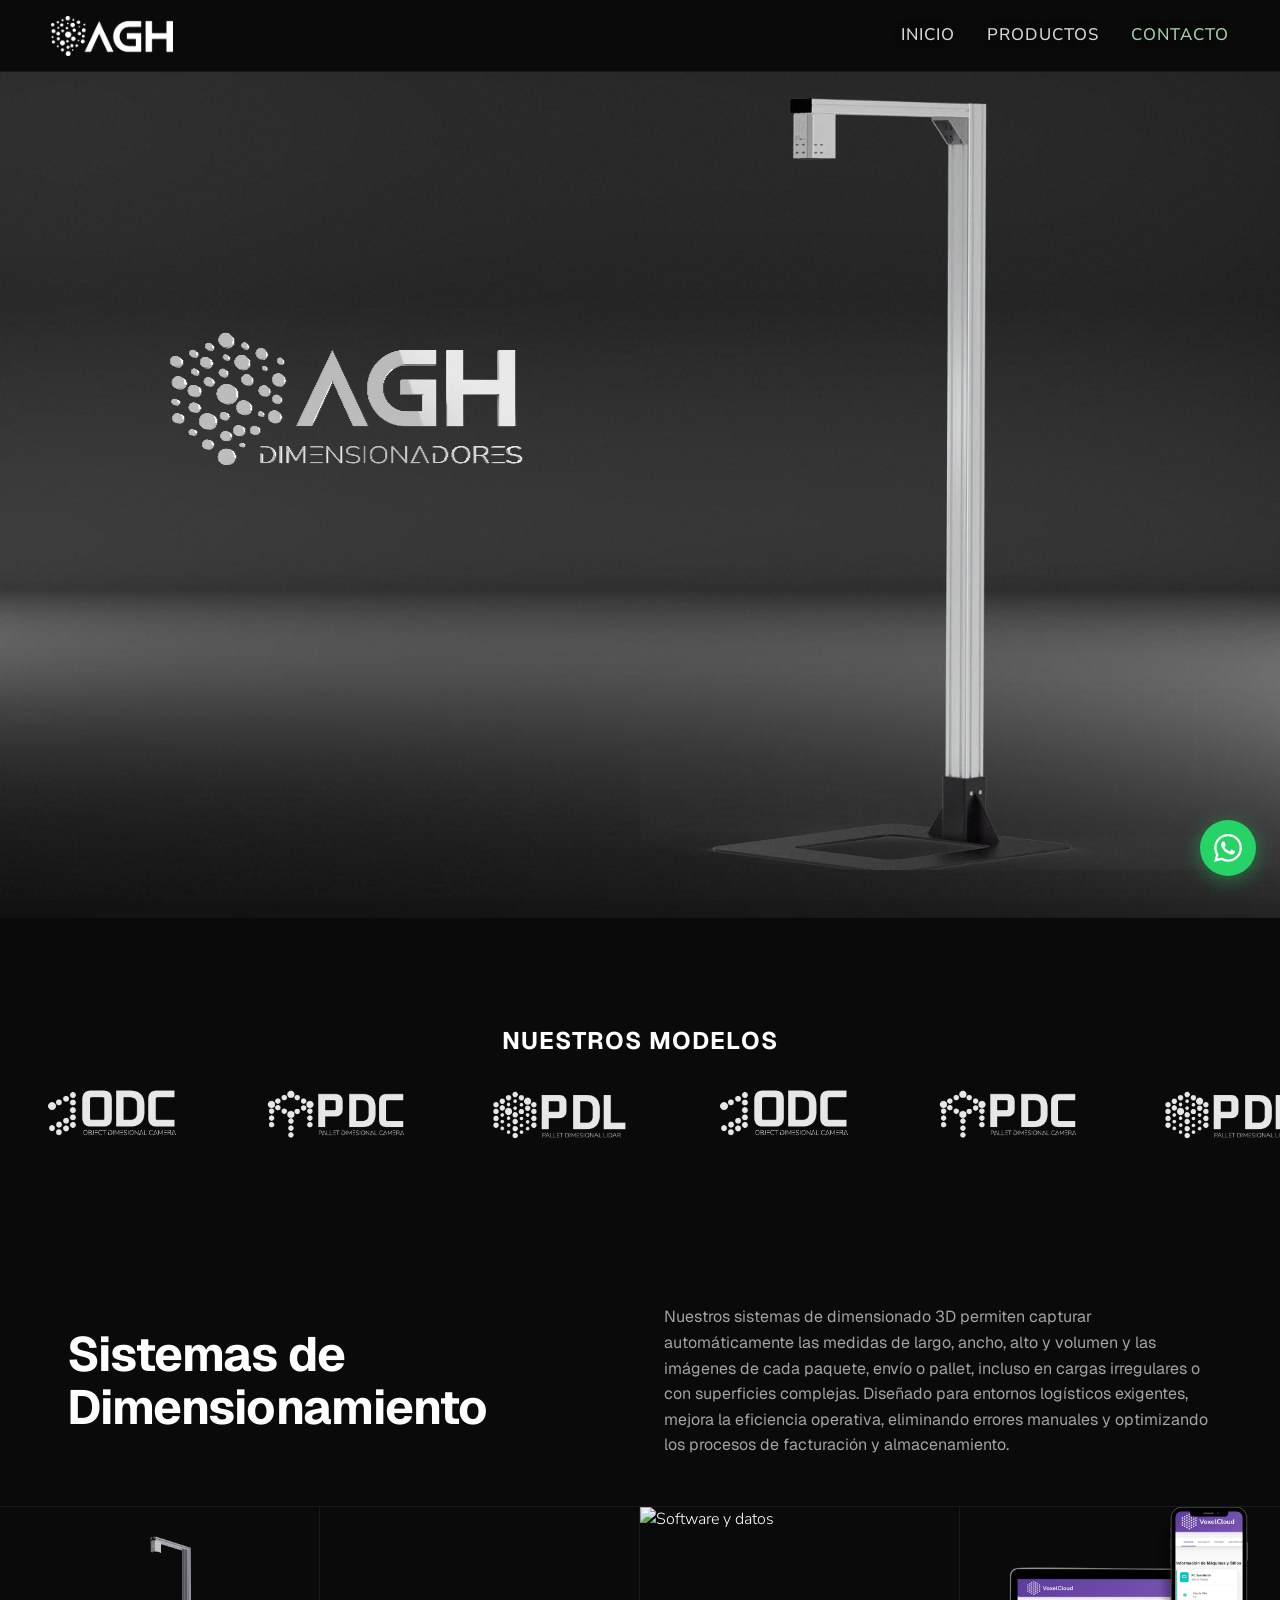
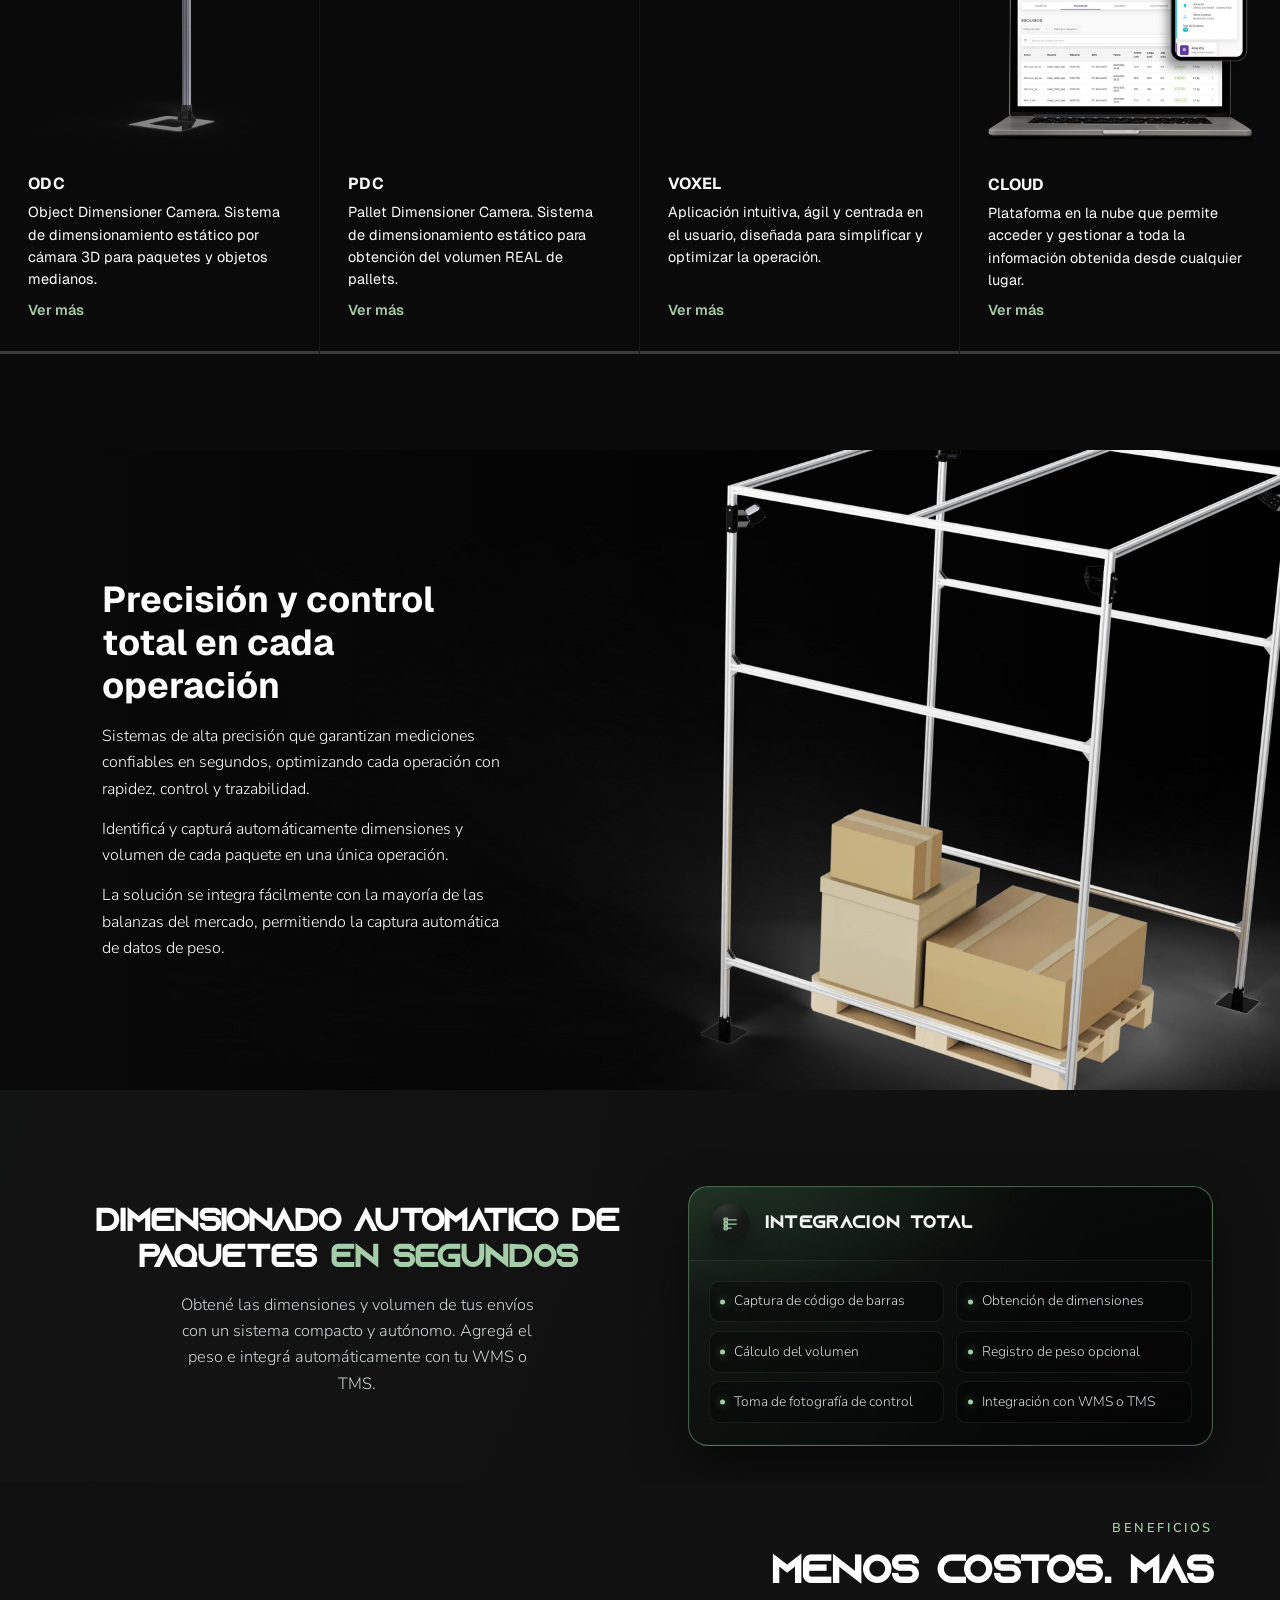
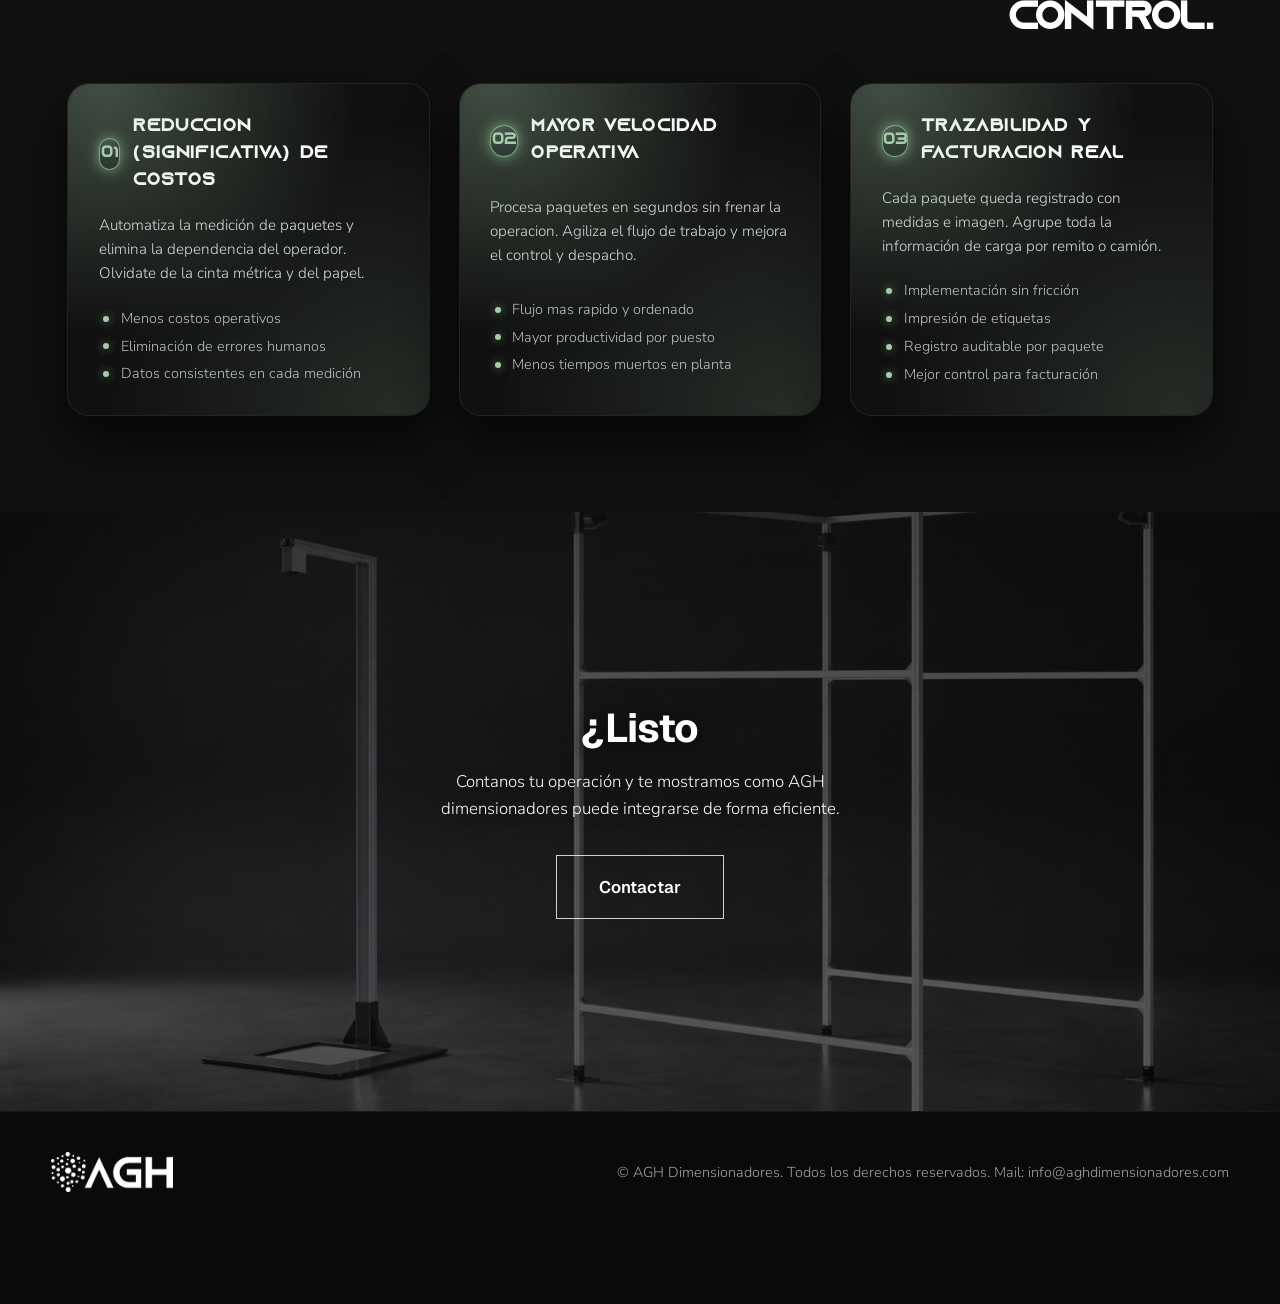
==== commit f90f7793: "actualizo favicon" ====
--- a/index.html
+++ b/index.html
@@ -22,9 +22,9 @@
   <meta name="twitter:title" content="AGH Dimensionadores | Medición 3D y pesaje para logística">
   <meta name="twitter:description" content="Sistemas ODC y PDC, software Voxel e integración WMS/TMS.">
   <meta name="twitter:image" content="https://aghdimensionadores.com/assets/renderodc1.png">
-  <link rel="icon" href="/favicon.ico" sizes="any">
   <link rel="icon" type="image/png" sizes="32x32" href="/favicon-32x32.png">
   <link rel="icon" type="image/png" sizes="48x48" href="/favicon-48x48.png">
+  <link rel="icon" href="/favicon.ico" sizes="32x48">
   <link rel="apple-touch-icon" sizes="180x180" href="/apple-touch-icon.png">
   <link rel="manifest" href="/site.webmanifest">
   <link rel="preconnect" href="https://fonts.googleapis.com">
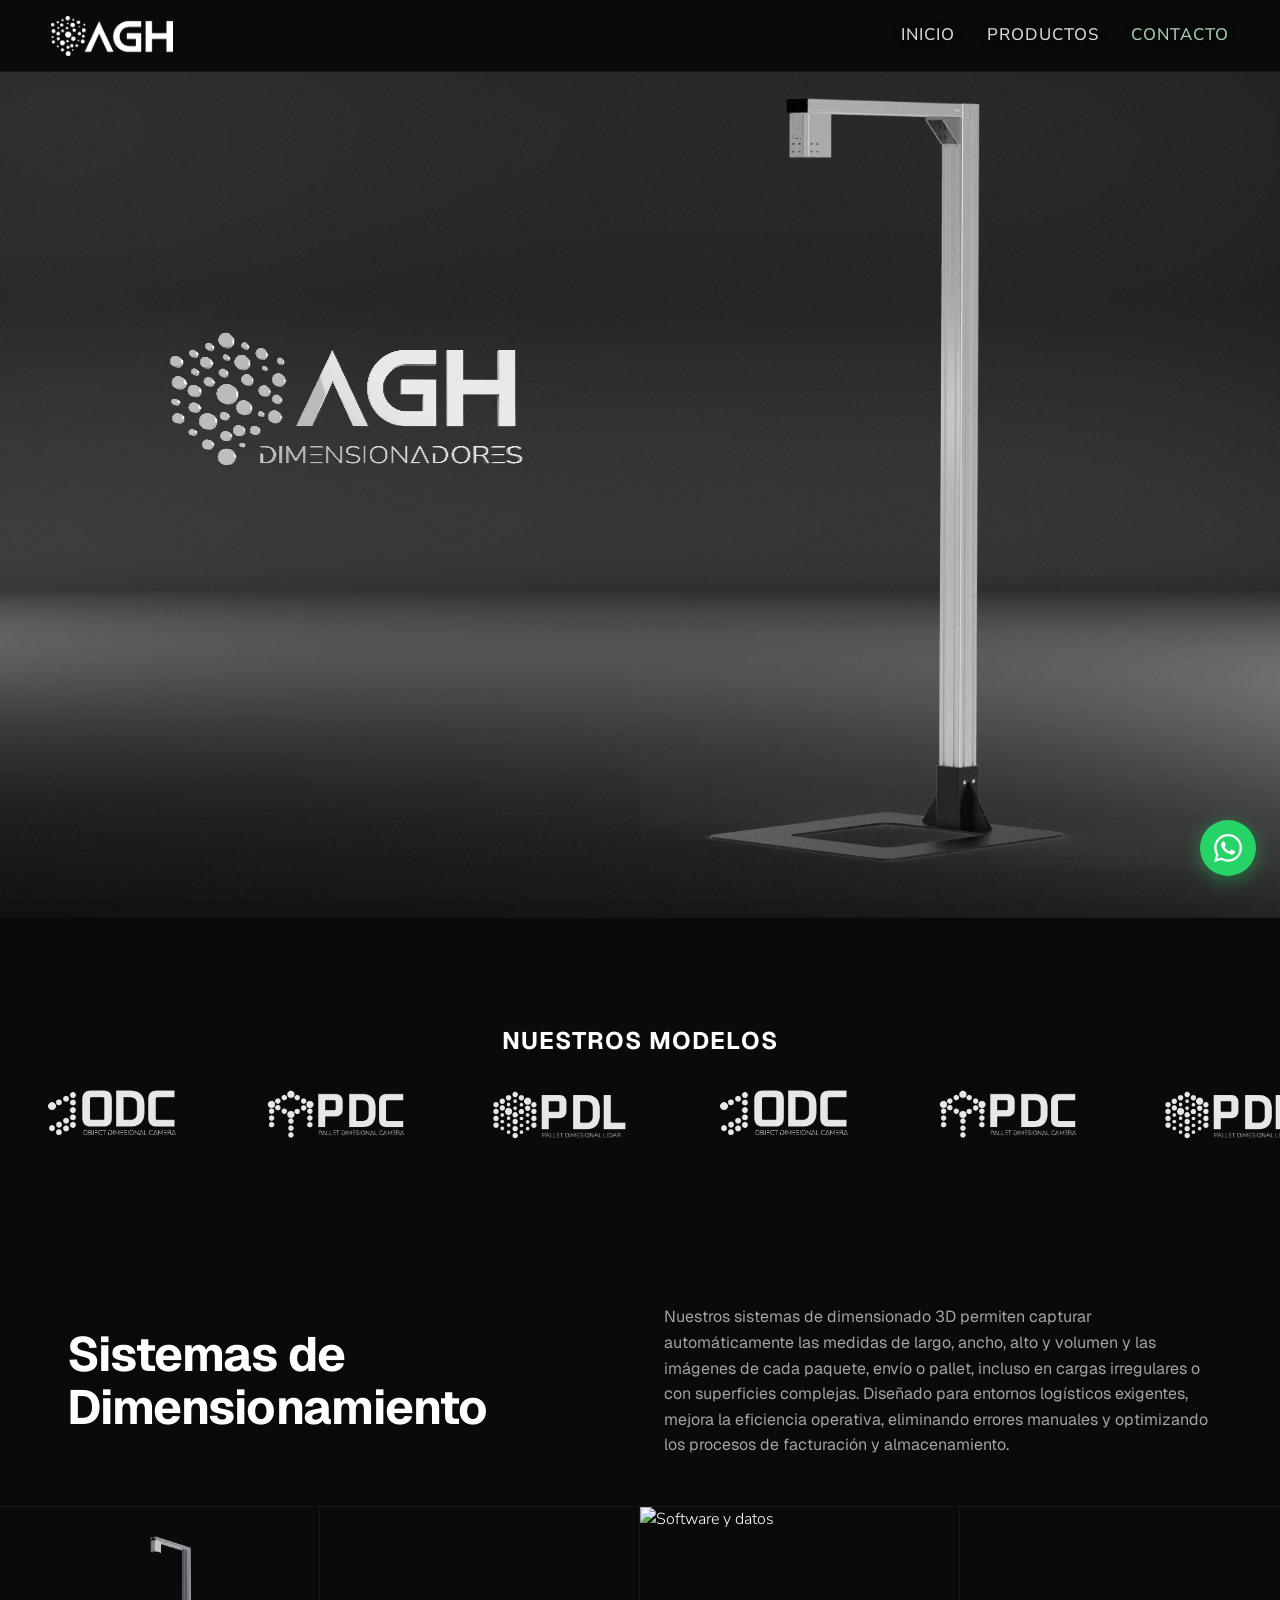
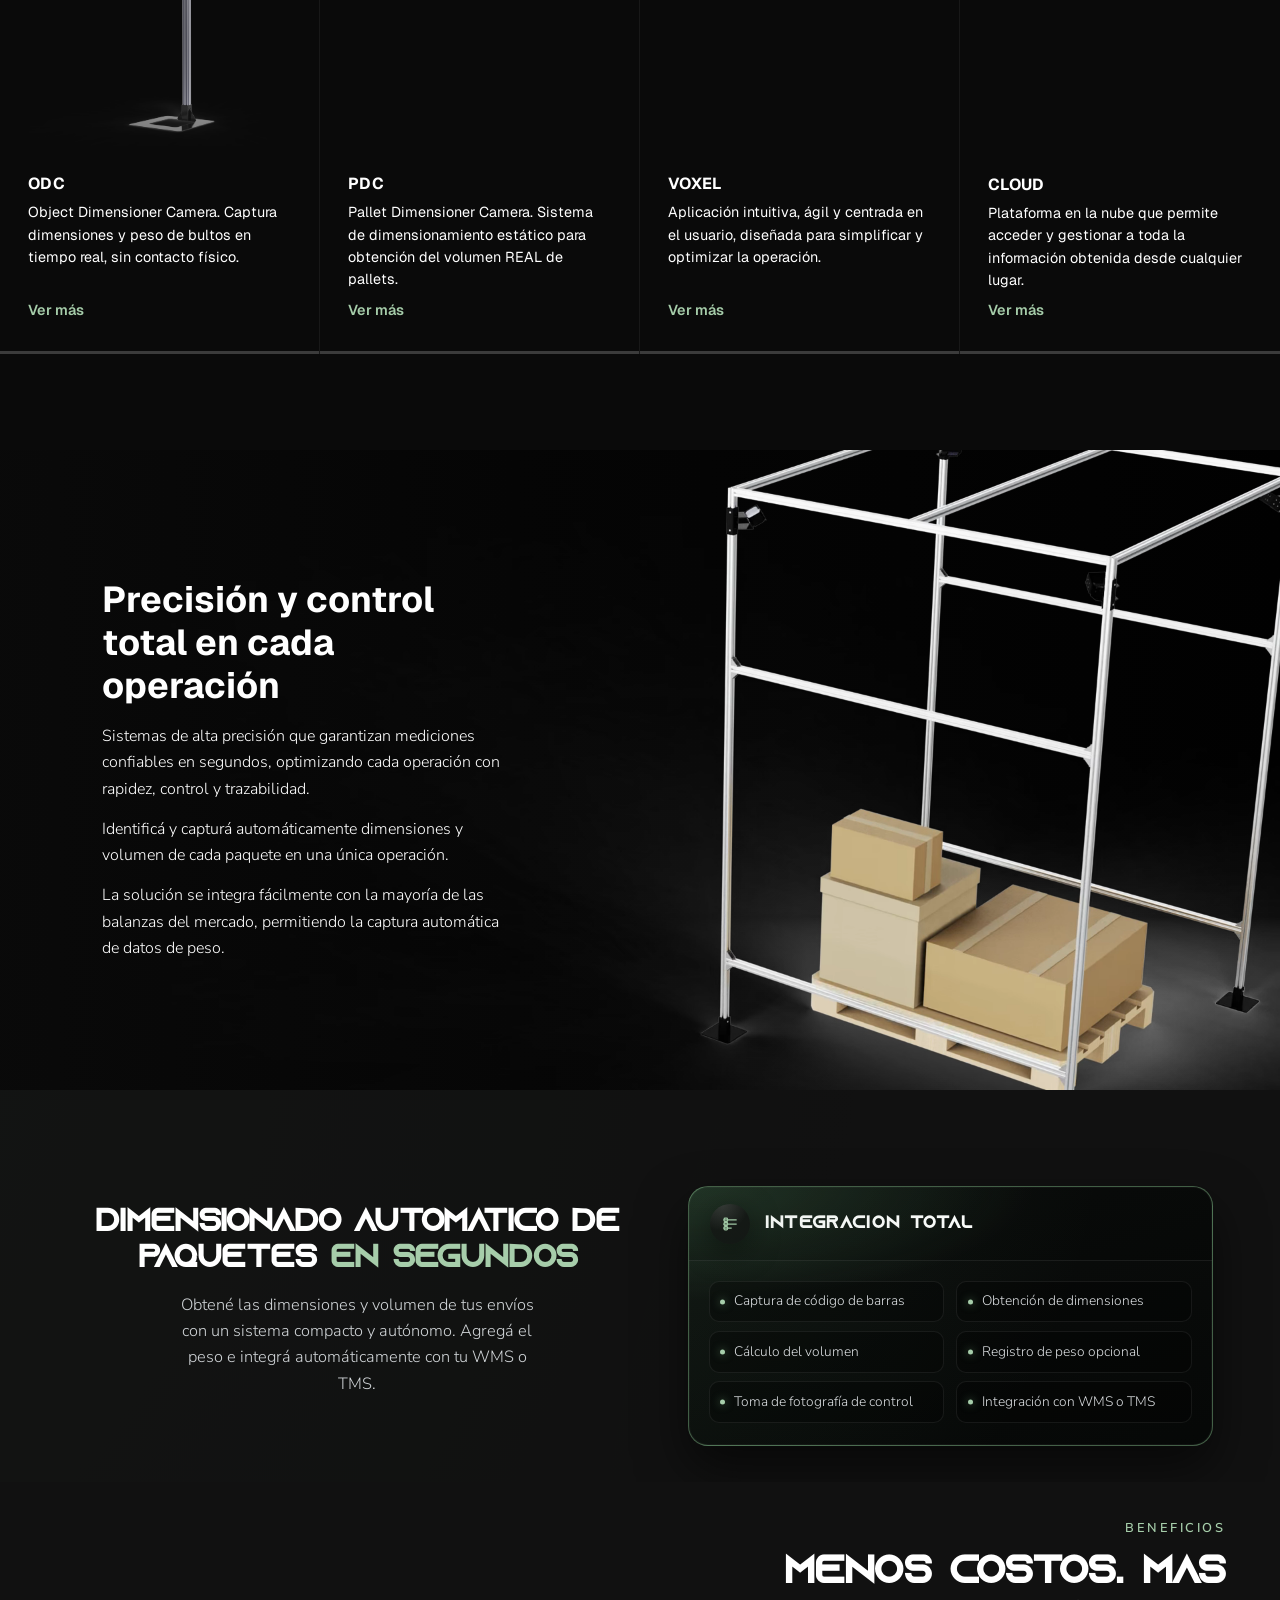
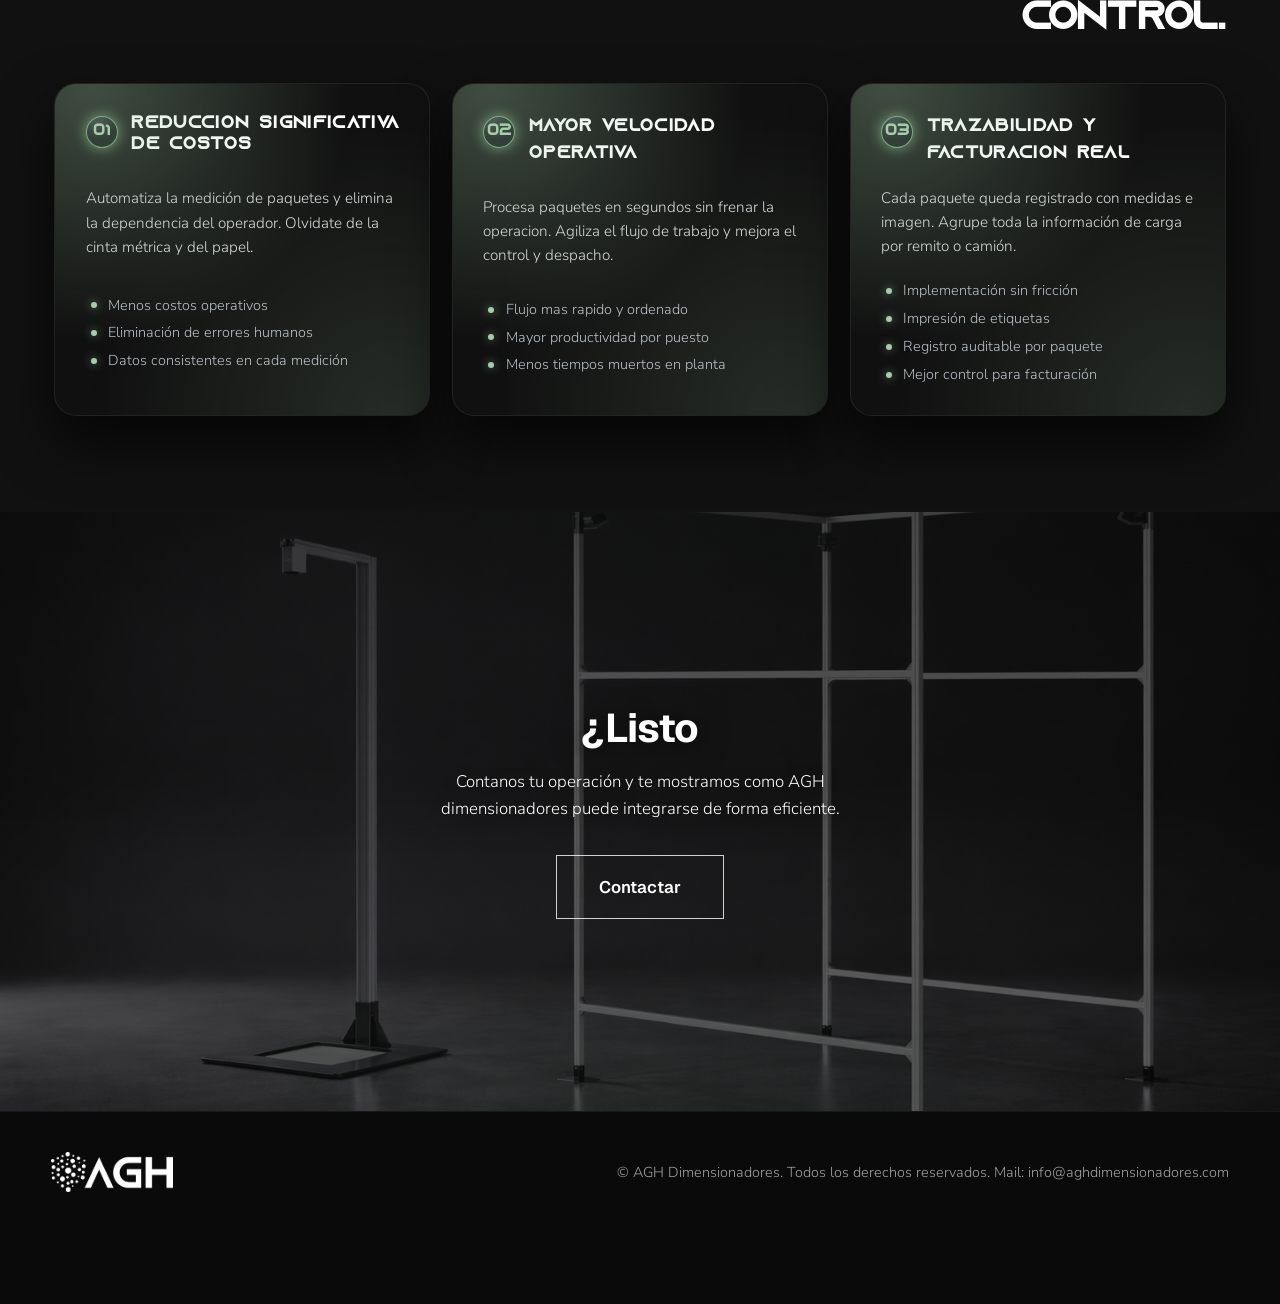
==== commit 6612ebfa: "actualizo tamaños" ====
--- a/index.html
+++ b/index.html
@@ -165,20 +165,20 @@
         <div class="machines-strip-wrap">
           <div class="machines-strip" id="machines-strip">
             <article class="machine-card">
-              <div class="machine-card-image">
+              <a href="productos.html#odc" class="machine-card-image" aria-label="Ver producto ODC">
                 <img src="assets/renderodc1.png" alt="ODC - Object Dimensioner Camera" loading="lazy" decoding="async">
-              </div>
+              </a>
               <div class="machine-card-text">
                 <h3 class="machine-card-title">ODC</h3>
-                <p class="machine-card-desc">Object Dimensioner Camera. Sistema de dimensionamiento estático por cámara 3D para paquetes y objetos medianos.</p>
+                <p class="machine-card-desc">Object Dimensioner Camera. Captura dimensiones y peso de bultos en tiempo real, sin contacto físico. </p>
                 <a href="productos.html#odc" class="machine-card-btn">Ver más</a>
               </div>
               <div class="machine-card-line" aria-hidden="true"></div>
             </article>
             <article class="machine-card">
-              <div class="machine-card-image">
+              <a href="productos.html#pdc" class="machine-card-image" aria-label="Ver producto PDC">
                 <img src="assets/renderpdc1.png" alt="PDC - Pallet Dimensioner Camera" class="machine-card-image-pdc" loading="lazy" decoding="async">
-              </div>
+              </a>
               <div class="machine-card-text">
                 <h3 class="machine-card-title">PDC</h3>
                 <p class="machine-card-desc">Pallet Dimensioner Camera. Sistema de dimensionamiento estático para obtención del volumen REAL de pallets. </p>
@@ -187,24 +187,24 @@
               <div class="machine-card-line" aria-hidden="true"></div>
             </article>
             <article class="machine-card">
-              <div class="machine-card-image">
+              <a href="aplicaciones.html#voxel-cam" class="machine-card-image" aria-label="Ver Voxel Cam">
                 <img src="assets/mockup1.png" alt="Software y datos" loading="lazy" decoding="async">
-              </div>
+              </a>
               <div class="machine-card-text">
                 <h3 class="machine-card-title">Voxel</h3>
                 <p class="machine-card-desc">Aplicación intuitiva, ágil y centrada en el usuario, diseñada para simplificar y optimizar la operación. </p>
-                <a href="#producto" class="machine-card-btn">Ver más</a>
+                <a href="aplicaciones.html#voxel-cam" class="machine-card-btn">Ver más</a>
               </div>
               <div class="machine-card-line" aria-hidden="true"></div>
             </article>
             <article class="machine-card">
-              <div class="machine-card-image">
+              <a href="aplicaciones.html#voxel-cloud" class="machine-card-image" aria-label="Ver Voxel Cloud">
                 <img src="assets/mockupcloud.png" alt="Plataforma en la nube" loading="lazy" decoding="async">
-              </div>
+              </a>
               <div class="machine-card-text">
                 <h3 class="machine-card-title">Cloud</h3>
                 <p class="machine-card-desc">Plataforma en la nube que permite acceder y gestionar a toda la información obtenida desde cualquier lugar.</p>
-                <a href="#producto" class="machine-card-btn">Ver más</a>
+                <a href="aplicaciones.html#voxel-cloud" class="machine-card-btn">Ver más</a>
               </div>
               <div class="machine-card-line" aria-hidden="true"></div>
             </article>
@@ -279,7 +279,10 @@
           <article class="benefit-card">
             <div class="benefit-card-header">
               <span class="benefit-step">01</span>
-              <h3>Reducción (significativa) de costos</h3>
+              <h3 class="benefit-card-title--lines">
+                <span class="benefit-card-title-line">Reducción significativa</span>
+                <span class="benefit-card-title-line">de costos</span>
+              </h3>
             </div>
             <p>
               Automatiza la medición de paquetes y elimina la dependencia del operador. Olvidate de la cinta métrica y del papel.
--- a/styles.css
+++ b/styles.css
@@ -1120,9 +1120,13 @@
 }
 
 .machine-card-image {
+  display: block;
   aspect-ratio: 4 / 3;
   overflow: hidden;
   background: #0a0a0a;
+  text-decoration: none;
+  color: inherit;
+  cursor: pointer;
 }
 
 .machine-card-image img {
@@ -1691,6 +1695,10 @@
   background: var(--bg-elevated);
 }
 
+.benefits.benefits--timeline .container {
+  width: min(1280px, 94vw);
+}
+
 /* Inicio: menos aire entre “Dimensionado automático…” e Integración TOTAL vs Beneficios */
 .section.product.product--neo {
   padding-bottom: 2.25rem;
@@ -1718,7 +1726,7 @@
   margin-top: 2.5rem;
   display: grid;
   grid-template-columns: repeat(3, minmax(0, 1fr));
-  gap: 1.8rem;
+  gap: 1.35rem;
 }
 
 .benefits-line {
@@ -1773,7 +1781,7 @@
 .benefit-card-header {
   grid-column: 1 / -1;
   display: flex;
-  align-items: center;
+  align-items: flex-start;
   gap: 0.85rem;
   margin-bottom: 0.4rem;
 }
@@ -1784,6 +1792,8 @@
   justify-content: center;
   width: 32px;
   height: 32px;
+  flex-shrink: 0;
+  margin-top: 0.1rem;
   border-radius: 999px;
   background: radial-gradient(circle at 30% 0, rgba(255, 255, 255, 0.15), transparent 60%),
               #0b1013;
@@ -1802,6 +1812,22 @@
   margin: 0;
   letter-spacing: 0.08em;
   text-transform: uppercase;
+}
+
+.benefit-card h3.benefit-card-title--lines {
+  display: flex;
+  flex-direction: column;
+  flex: 1;
+  min-width: 0;
+  line-height: 1.22;
+}
+
+.benefit-card-title--lines .benefit-card-title-line {
+  display: block;
+}
+
+.benefit-card-title--lines .benefit-card-title-line:first-child {
+  white-space: nowrap;
 }
 
 .benefit-card p {
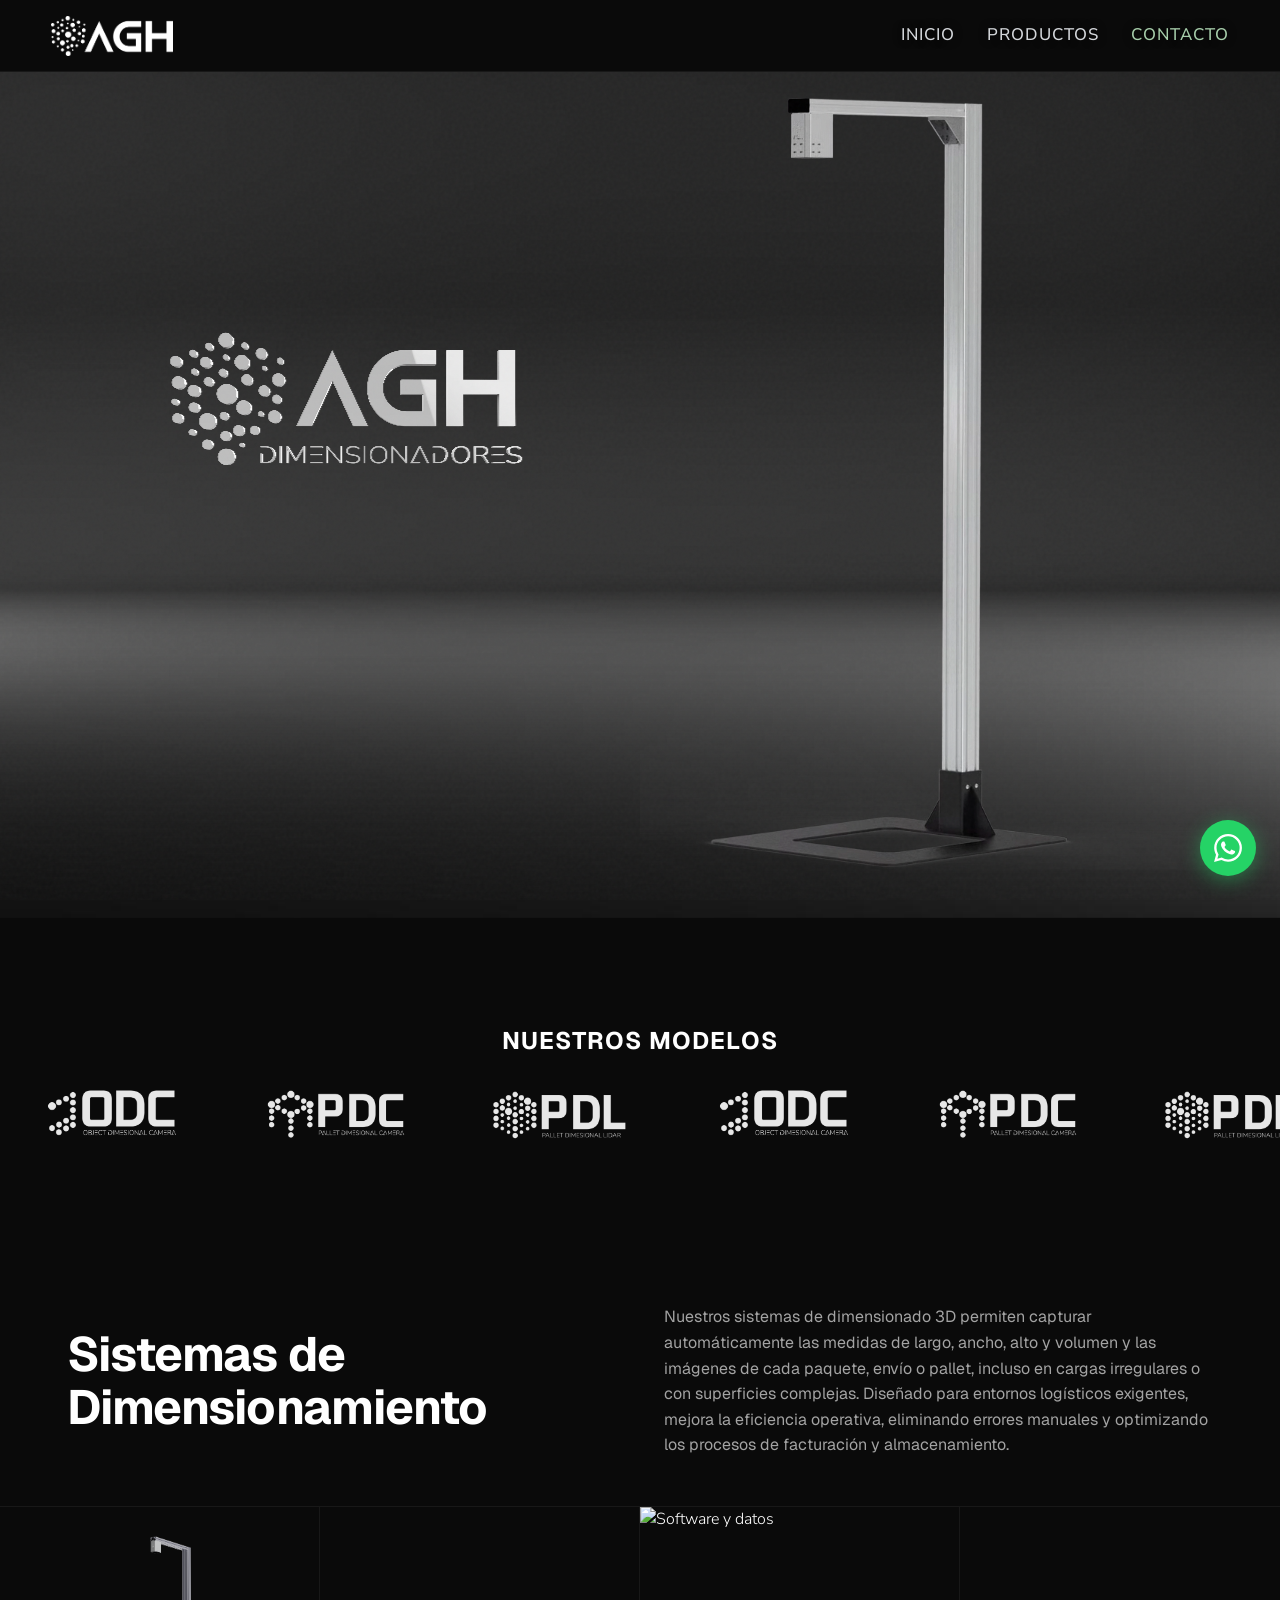
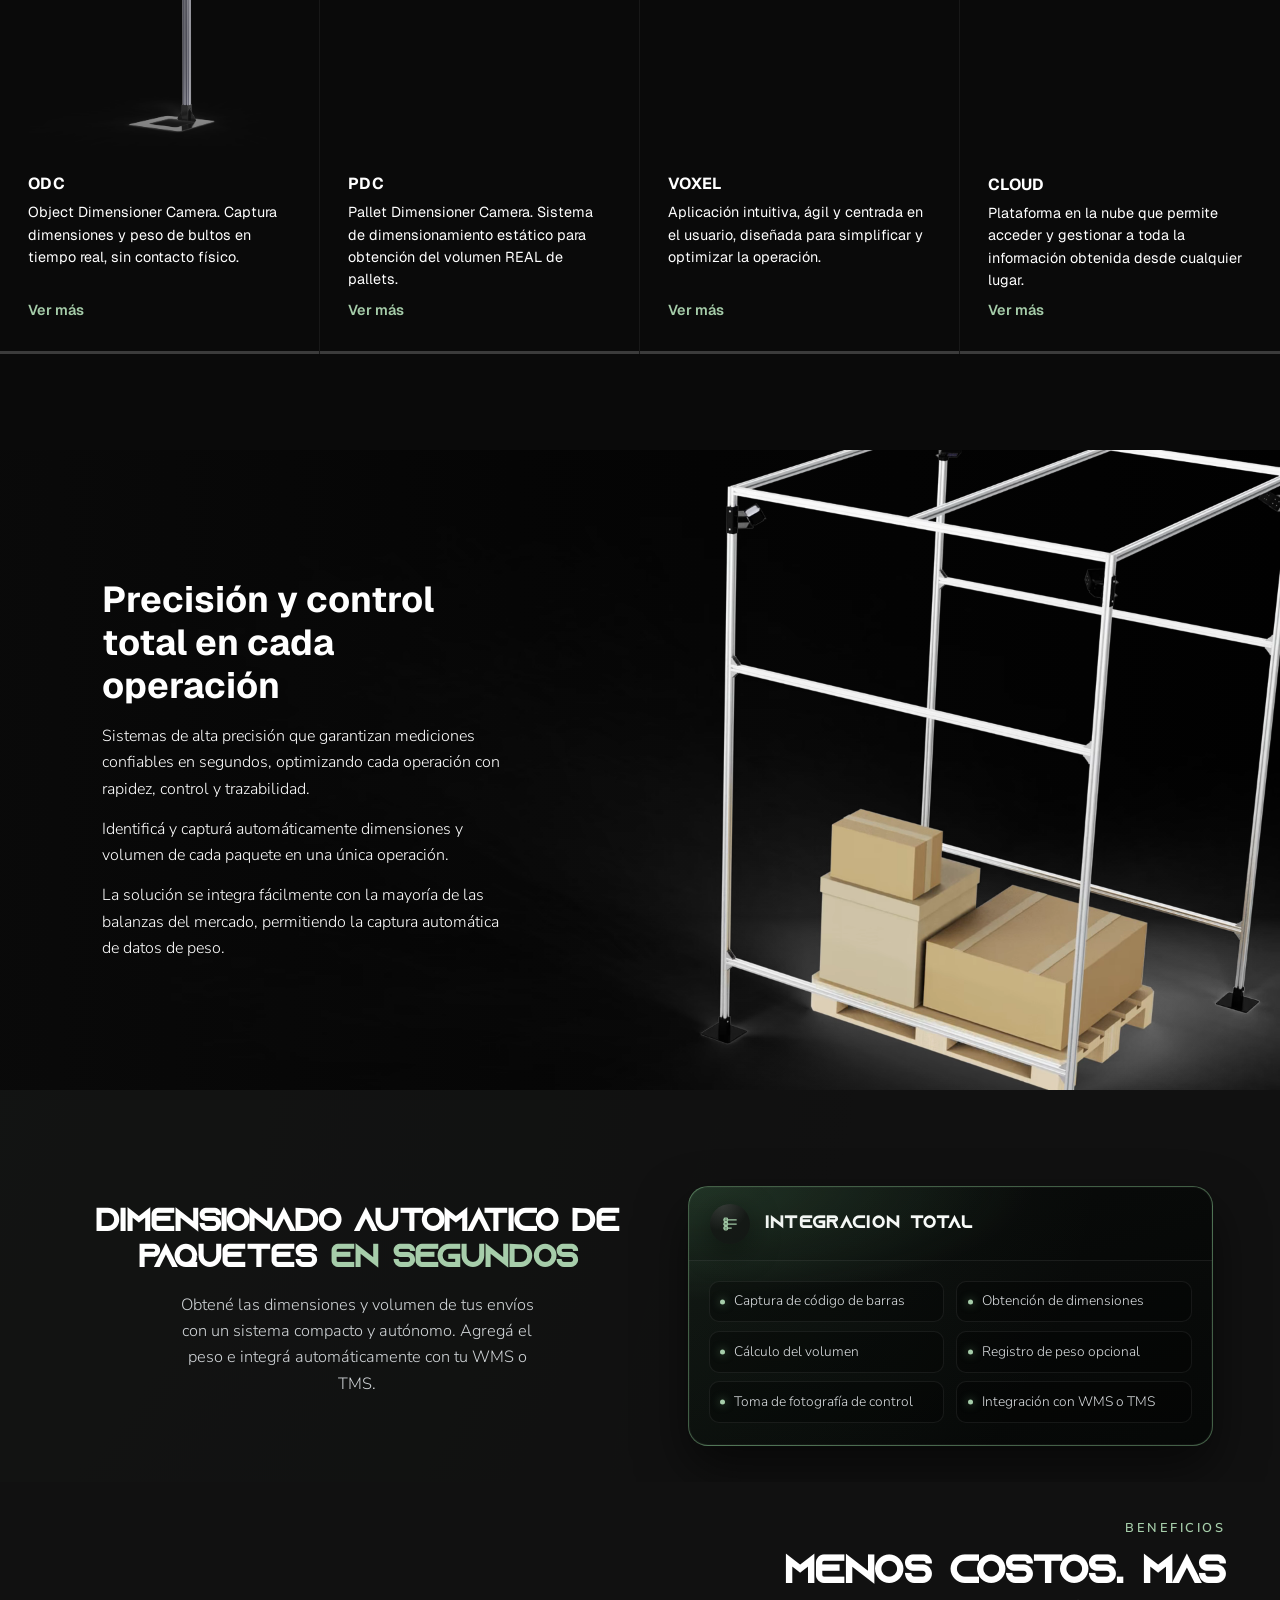
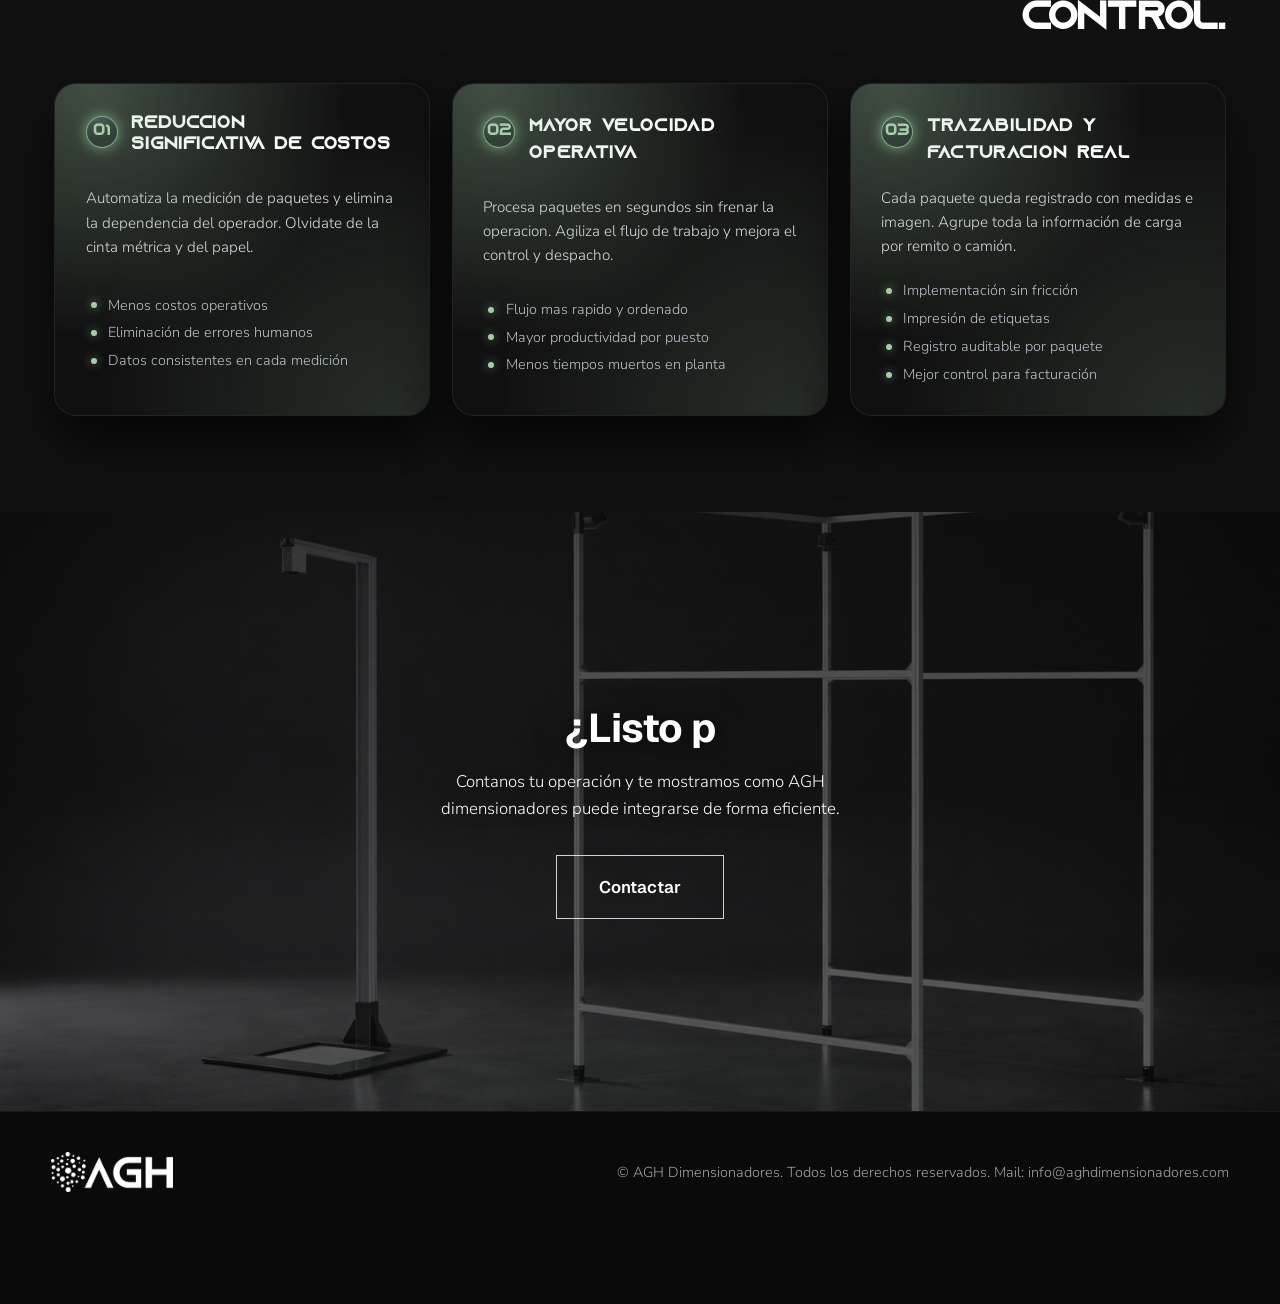
==== commit df05b731: "Textos+  video pdc" ====
--- a/index.html
+++ b/index.html
@@ -280,8 +280,8 @@
             <div class="benefit-card-header">
               <span class="benefit-step">01</span>
               <h3 class="benefit-card-title--lines">
-                <span class="benefit-card-title-line">Reducción significativa</span>
-                <span class="benefit-card-title-line">de costos</span>
+                <span class="benefit-card-title-line">Reducción</span>
+                <span class="benefit-card-title-line">significativa de costos</span>
               </h3>
             </div>
             <p>
--- a/styles.css
+++ b/styles.css
@@ -1820,14 +1820,13 @@
   flex: 1;
   min-width: 0;
   line-height: 1.22;
+  font-size: clamp(0.82rem, 1.6vw, 1.05rem);
+  letter-spacing: 0.05em;
 }
 
 .benefit-card-title--lines .benefit-card-title-line {
   display: block;
-}
-
-.benefit-card-title--lines .benefit-card-title-line:first-child {
-  white-space: nowrap;
+  overflow-wrap: break-word;
 }
 
 .benefit-card p {
